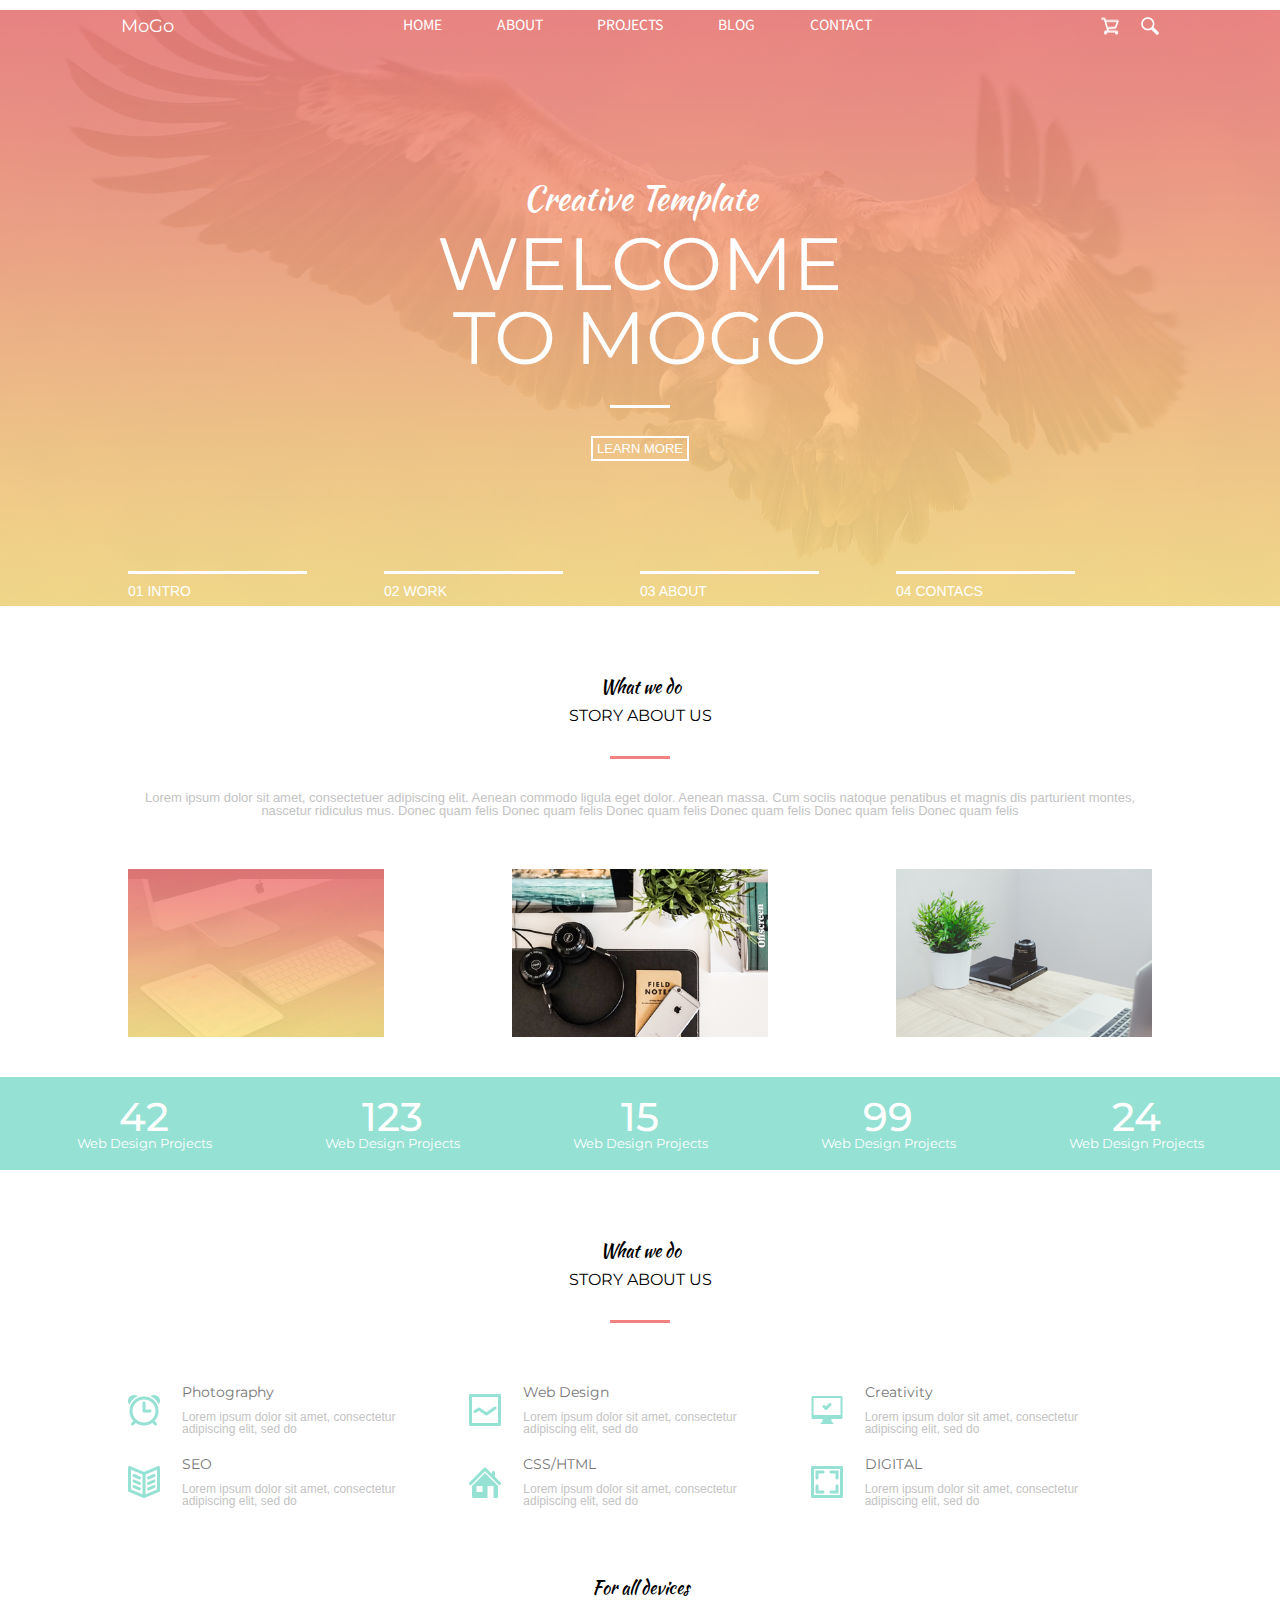
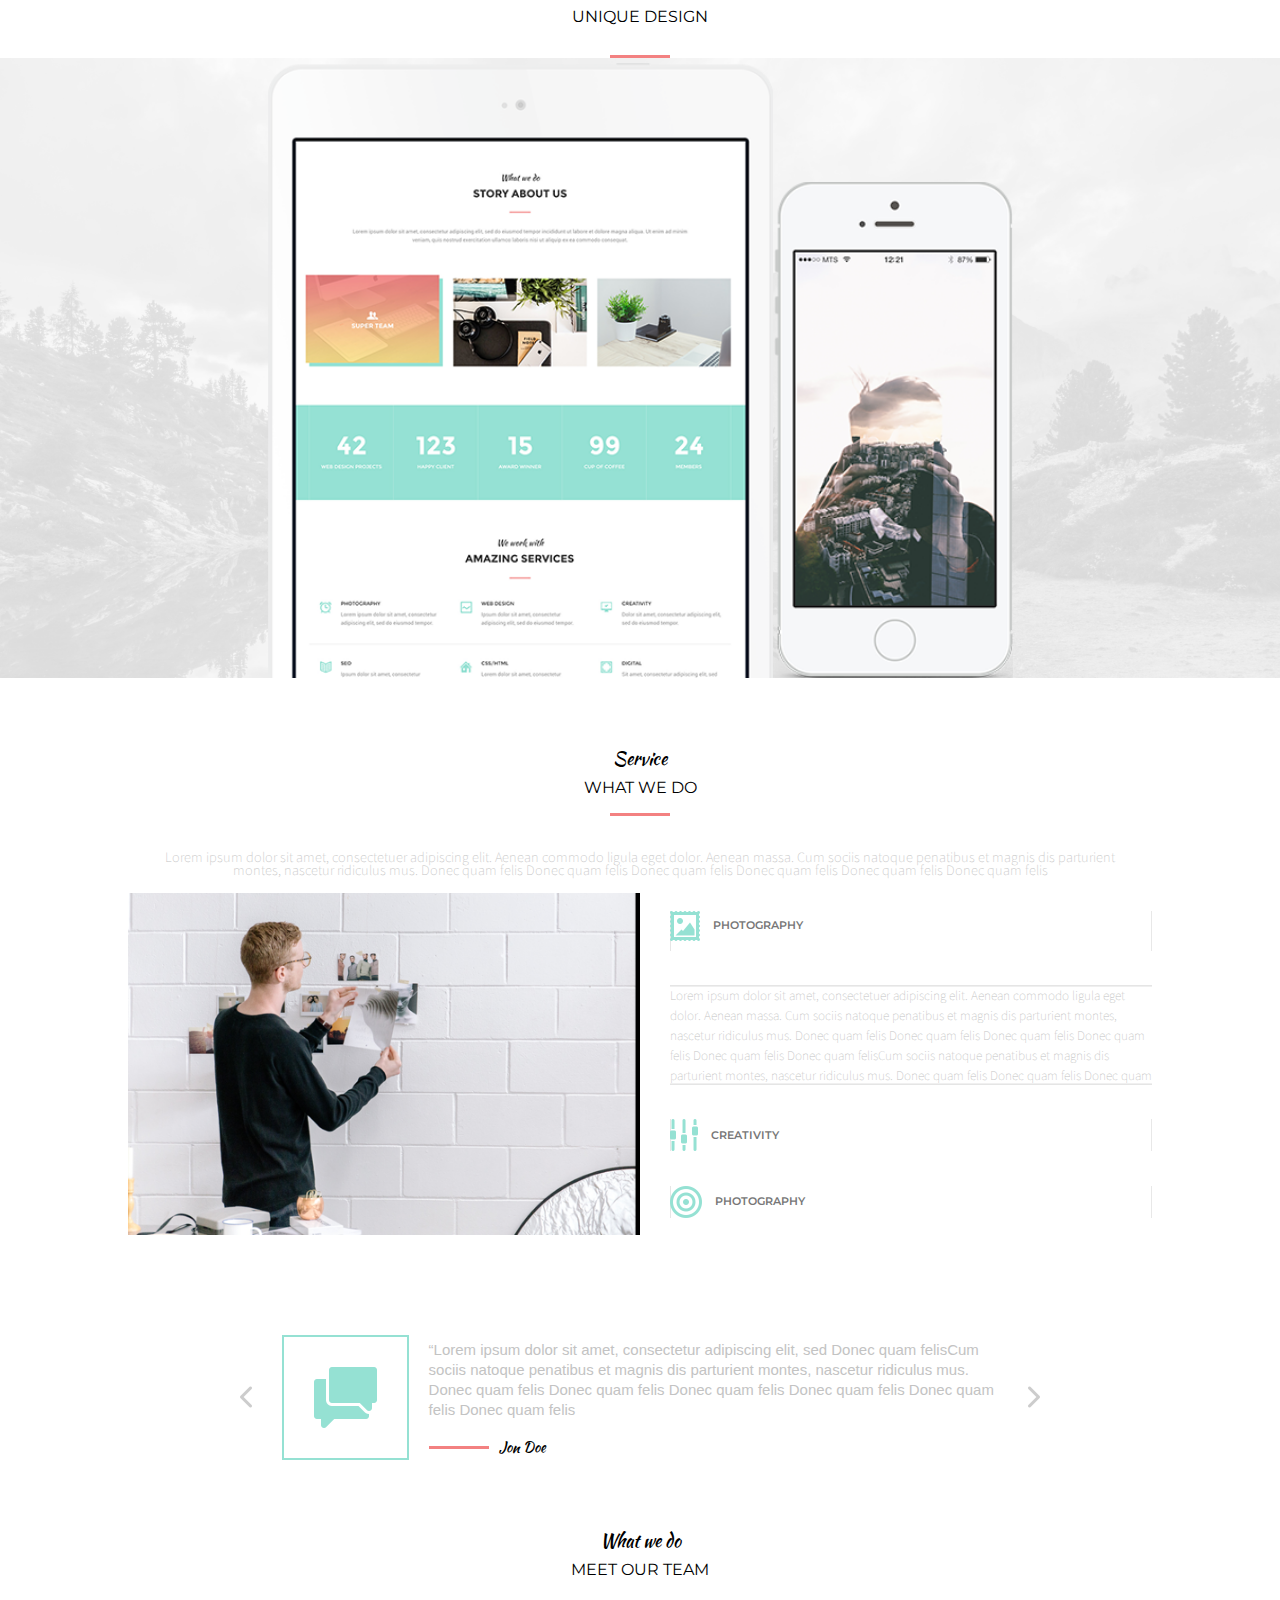
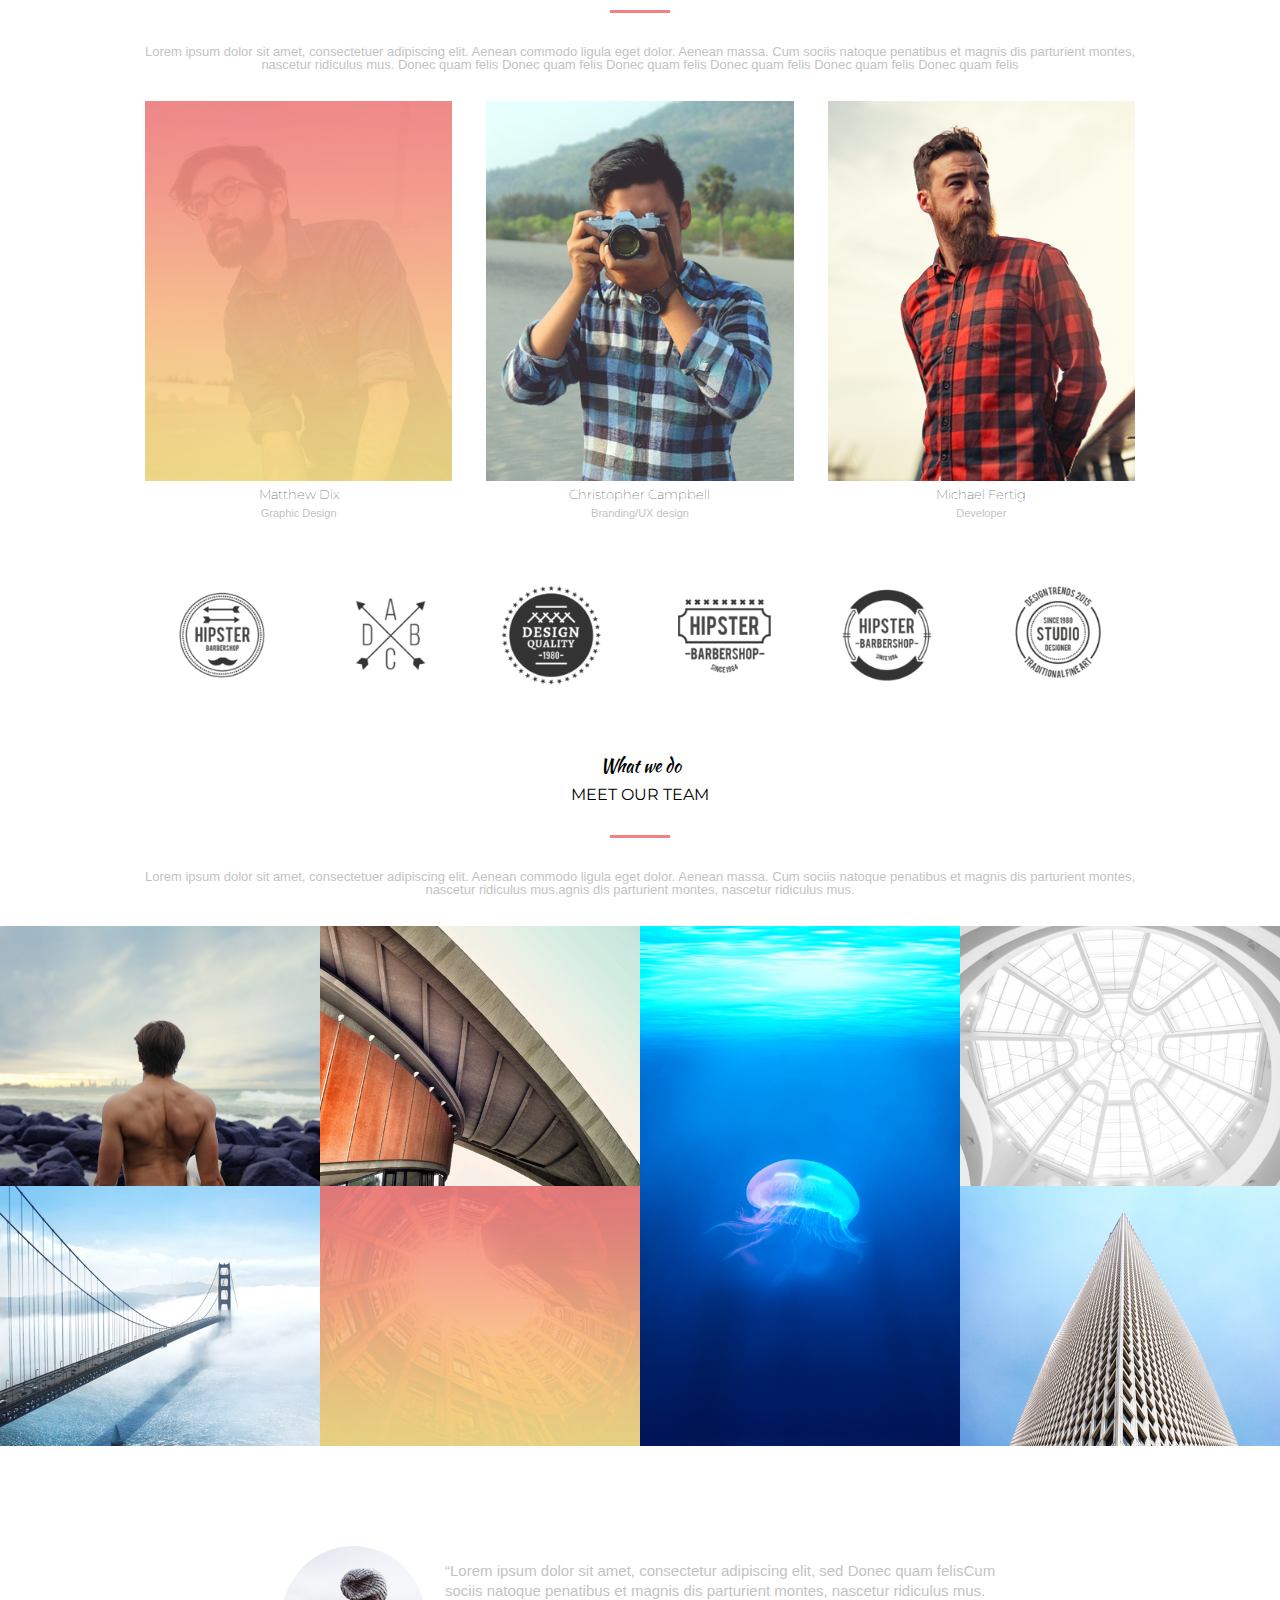
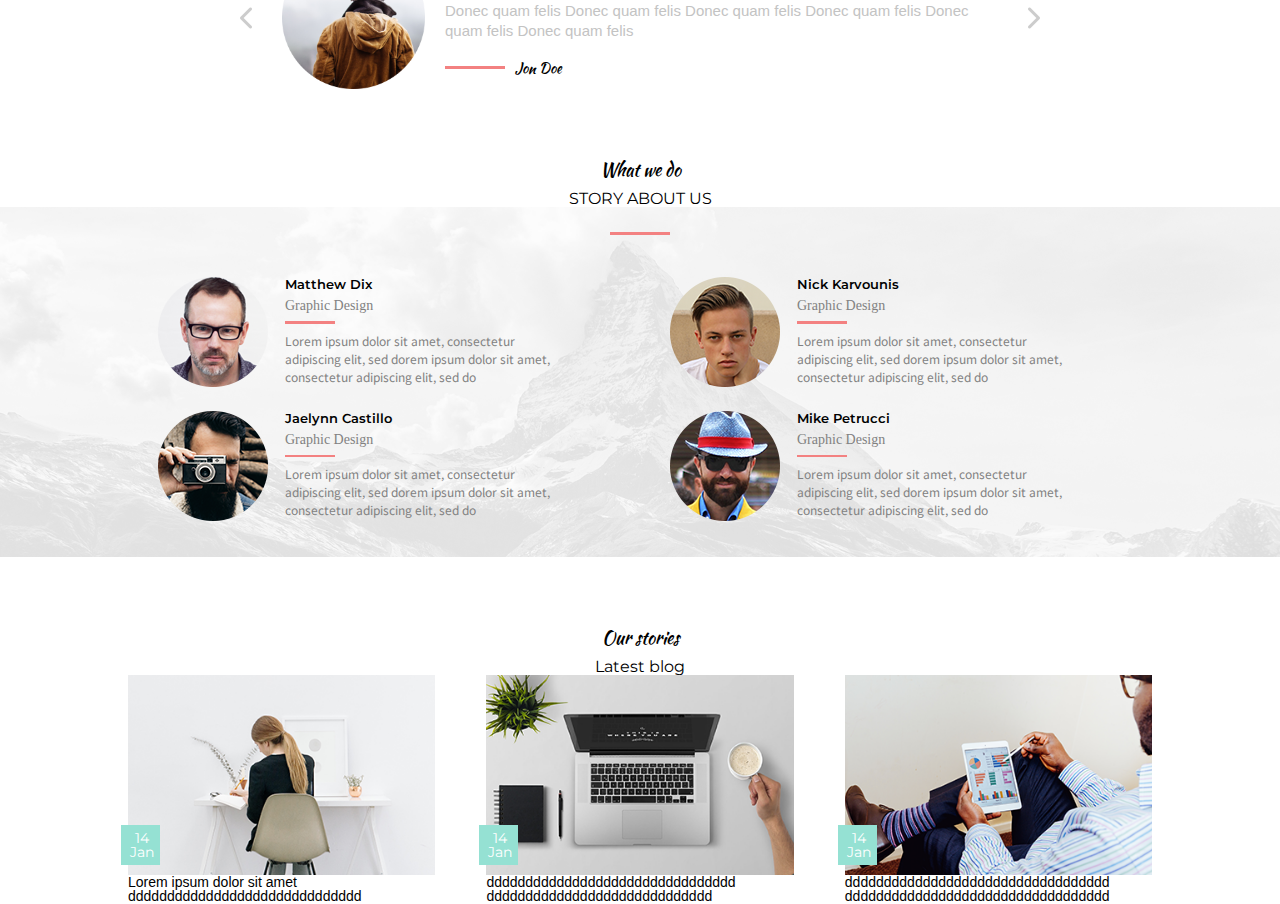
==== index.html @ 23d007ed "Rename one.html to index.html" ====
<!DOCTYPE html>
<html>
<head>
	<meta charset="utf-8">
	<meta name="viewport"content="width=device-width">
	<link rel="stylesheet" type="text/css" href="css/one.css">
	<link href="https://fonts.googleapis.com/css2?family=Noto+Sans+JP:wght@300&display=swap" rel="stylesheet">
	<link href="https://fonts.googleapis.com/css2?family=Lexend+Zetta&display=swap" rel="stylesheet">
	<link href="https://fonts.googleapis.com/css2?family=Montserrat:wght@500&display=swap" rel="stylesheet">
	<link href="https://fonts.googleapis.com/css2?family=Kaushan+Script&display=swap" rel="stylesheet">

	<title></title>
</head>
<body>
<div class="contaner">
<header>
<nav>
	<h2>MoGo</h2>
	<ul>
			<li><a href="#">HOME</a></li>
			<li><a href="#">ABOUT</a></li>
			<li><a href="#">PROJECTS</a></li>
			<li><a href="#">BLOG</a></li>
			<li><a href="">CONTACT</a></li>
		</ul>
<div class="img">
		<img src="../img/shop.png">
		<img src="../img/GLASS.png"></div>
		<div class="burger">
			<span></span>
			<span></span>
			<span></span>
		</div>
		</nav>
	<div class="header1">
		<p class="p1">Creative Template</p>

		<p class="p2"><span>WELCOME</span>  <span class="bb1"> TO MOGO</span></p>

		<div class="aaa"><img src="../img/1.png"></div>	
		<div class="lear"><p>LEARN MORE</p></div>
		
		<div class="sass">
			<div><img src="../img/polosca1png.png"><p>01 INTRO</p></div>
			<div><img src="../img/polosca1png.png"><p>02 WORK</p></div>
			<div><img src="../img/polosca1png.png"><p>03 ABOUT</p></div>
			<div><img src="../img/polosca1png.png"><p>04 CONTACS</p></div>
		</div>

	</div>

</header>
<div class="main">

<p class="What">What we do</p>
<p class="Story">STORY ABOUT US</p>
<div class="Lorem"><img src="../img/5.png" alt=""><p>Lorem ipsum dolor sit amet, consectetuer adipiscing elit. Aenean commodo ligula eget dolor. Aenean massa. Cum sociis natoque penatibus et magnis dis parturient montes, nascetur ridiculus mus. Donec quam felis Donec quam felis  Donec quam felis  Donec quam felis  Donec quam felis  Donec quam felis  </p> </div>

<div class="img">
			<img src="../img/44.png" alt="">
			<img src="../img/39.png" alt="">
			<img src="../img/41.png" alt="">
		</div>		
<div class="berez">
	<div>
		<p class="cef">42</p>
		<p>Web Design Projects</p>
	</div>
	<div>
		<p class="cef">123</p>
		<p>Web Design Projects</p>
	</div>
	<div>
		<p class="cef">15</p>
		<p>Web Design Projects</p>
	</div>
	<div>
		<p class="cef">99</p>
		<p>Web Design Projects</p>
	</div>
	<div>
		<p class="cef">24</p>
		<p>Web Design Projects</p>
	</div>
</div>

<p class="What What2">What we do</p>
<p class="Story Story2">STORY ABOUT US</p>
<div class="laraptxe "><img src="../img/5.png" alt="">
<div class="lara xaxa">
	<div><img src="../img/ALARM.png" alt=""><div><p class="a">Photography</p> <p>Lorem ipsum dolor sit amet, consectetur adipiscing elit, sed do</p></div></div>
	<div><img src="../img/ALARM1.png" alt=""><div><p class="a">Web Design</p> <p>Lorem ipsum dolor sit amet, consectetur adipiscing elit, sed do</p></div></div>
	<div><img src="../img/ALARM2.png" alt=""><div><p class="a">Creativity</p> <p>Lorem ipsum dolor sit amet, consectetur adipiscing elit, sed do</p></div></div>
</div>
<div class="lara">
	<div><img src="../img/ALARM3.png" alt=""><div><p class="a">SEO</p> <p>Lorem ipsum dolor sit amet, consectetur adipiscing elit, sed do</p></div></div>
	<div><img src="../img/ALARM4.png" alt=""><div><p class="a">CSS/HTML</p> <p>Lorem ipsum dolor sit amet, consectetur adipiscing elit, sed do</p></div></div>
	<div><img src="../img/ALARM5.png" alt=""><div><p class="a">DIGITAL</p> <p>Lorem ipsum dolor sit amet, consectetur adipiscing elit, sed do</p></div></div>
</div>
</div>

<p class="What What2">For all devices</p>
<p class="Story Story2">UNIQUE DESIGN</p>
	
	<div class="larapu"><img src="../img/5.png" alt="">
		<div><img src="../img/display bg 768x1024.png" class="b" alt=""><img src="../img/White.png" class="a" alt=""></div>
	</div>

<p class="What What3">Service</p>
<p class="Story Story3">WHAT WE DO</p>
	
  <div class="mara"><img src="../img/5.png"alt="" class="f1">
  	<p class="fish">Lorem ipsum dolor sit amet, consectetuer adipiscing elit. Aenean commodo ligula eget dolor. Aenean massa. Cum sociis natoque penatibus et magnis dis parturient montes, nascetur ridiculus mus. Donec quam felis Donec quam felis  Donec quam felis  Donec quam felis  Donec quam felis  Donec quam felis </p>

  	 <div class="fit"><img src="../img/10.png" alt="" class="foto">
	  	<div class="tri">
	  	  	<div class="tri1"><img src="../img/PICTURE.png" alt=""><p>PHOTOGRAPHY</p></div>
	  	 <div class="tri2"><p class="over">Lorem ipsum dolor sit amet, consectetuer adipiscing elit. Aenean commodo ligula eget dolor. Aenean massa. Cum sociis natoque penatibus et magnis dis parturient montes, nascetur ridiculus mus. Donec quam felis Donec quam felis  Donec quam felis  Donec quam felis  Donec quam felis  Donec quam felisCum sociis natoque penatibus et magnis dis parturient montes, nascetur ridiculus mus. Donec quam felis Donec quam felis  Donec quam felis  Donec quam felis  Donec quam felis  Donec quam felis ridiculus mus. Donec quam felis Donec quam felis  Donec quam felis  Donec quam felis  Donec quam felis  Donec quam felisCum sociis natoque penatibus et magnis dis parturient montes, nascetur ridiculus mus. Donec quam felis Donec quam felis  Donec quam felis  Donec quam felis  Donec quam felis  Donec quam felis ridiculus mus. Donec quam felis Donec quam felis  Donec quam felis  Donec quam felis  Donec quam felis  Donec quam felisCum sociis natoque penatibus et magnis dis parturient montes, nascetur ridiculus mus. Donec quam felis Donec quam felis  Donec quam felis  Donec quam felis  Donec quam felis  Donec quam felis</p></div> 
	  	    <div class="tri3"><img src="../img/EQUALIZER.png" alt=""><p>CREATIVITY</p></div>
	  	    <div class="tri4"><img src="../img/BULLSEYE.png" alt=""><p>PHOTOGRAPHY</p></div>
	  	</div>
  	</div>

  </div>

   
   <div class="d"><img src="../img/ARROW.png" class="in in2" alt="">
 <div class="mag">
 <img src="../img/SPEECH.png" class="SPEECH" alt="">
    <div class="d2"><p class="rec">“Lorem ipsum dolor sit amet, consectetur adipiscing elit, sed Donec quam felisCum sociis natoque penatibus et magnis dis parturient montes, nascetur ridiculus mus. Donec quam felis Donec quam felis  Donec quam felis  Donec quam felis  Donec quam felis  Donec quam felis</p>
    	<div><img src="../img/5.png"> <p>Jon Doe</p></div>
    </div>
</div>
   <img src="../img/ARROW.png" class="in2" alt="">
  </div>


<p class="What">What we do</p>
<p class="Story">MEET OUR TEAM</p>
<div class="Lorem"><img src="../img/5.png" alt=""><p>Lorem ipsum dolor sit amet, consectetuer adipiscing elit. Aenean commodo ligula eget dolor. Aenean massa. Cum sociis natoque penatibus et magnis dis parturient montes, nascetur ridiculus mus. Donec quam felis Donec quam felis  Donec quam felis  Donec quam felis  Donec quam felis  Donec quam felis  </p> </div>

  <div class="seksi">
  	<div><img src="../img/16.png" alt=""><p class="name">Matthew Dix</p><p class="profile">Graphic Design</p></div>
  	
  	<div><img src="../img/19.png" alt=""><p class="name">Christopher Campbell</p><p class="profile">Branding/UX design</p></div>
  	<div><img src="../img/18.png" alt=""><p class="name">Michael Fertig</p><p class="profile">Developer</p></div>
  </div>
  <div class="hippi">
  <img src="../img/25.png" alt=""></div>

  <p class="What">What we do</p>
<p class="Story">MEET OUR TEAM</p>
<div class="Lorem"><img src="../img/5.png" alt=""><p>Lorem ipsum dolor sit amet, consectetuer adipiscing elit. Aenean commodo ligula eget dolor. Aenean massa. Cum sociis natoque penatibus et magnis dis parturient montes, nascetur ridiculus mus.agnis dis parturient montes, nascetur ridiculus mus. </p> </div>

	<div class="ima">
		<div class="vexa">
			<div><img src="../img/L1.png" alt=""><img src="../img/L2.png" alt=""></div>
			<div><img src="../img/L3.png" alt=""><img src="../img/L4.png" alt=""></div>
		</div>
		<div class="meha">
			<div><img src="../img/L5.png" alt=""></div>
			<div class="nina"><img src="../img/L6.png" alt=""><img src="../img/L7.png" alt=""></div>
		</div>
	</div>
	
 <div class="d"><img src="../img/ARROW.png" class="in in2" alt="">
 <div class="mag">
 <img src="../img/Layer 36.png" class="l3" alt="">
    <div class="d2"><p class="rec">“Lorem ipsum dolor sit amet, consectetur adipiscing elit, sed Donec quam felisCum sociis natoque penatibus et magnis dis parturient montes, nascetur ridiculus mus. Donec quam felis Donec quam felis  Donec quam felis  Donec quam felis  Donec quam felis  Donec quam felis</p>
    	<div><img src="../img/5.png"> <p>Jon Doe</p></div>
    </div>
</div>
   <img src="../img/ARROW.png" class="in2" alt="">
  </div>

<p class="What">What we do</p>
<p class="Story">STORY ABOUT US</p>
  <div class="mi">
<img src="../img/5.png" alt="">
  <div class="andy">

  	<div class="ones">
  		<div class="tu">
  			<img src="../img/Layer 47.png" class="haj" alt="">
  			  <div>
  			  	<p class="name">Matthew Dix</p>
  			  	<p class="dol">Graphic Design</p>
  			  	<img src="../img/5.png" alt="">
  			  	<p class="text">Lorem ipsum dolor sit amet, consectetur adipiscing elit, sed dorem ipsum dolor sit amet, consectetur adipiscing elit, sed do</p>
  			  </div>
  	    </div>
  		<div class="tu">
  			<img src="../img/Layer 50.png" class="haj" alt="">
  			  <div>
  			 	<p class="name">Jaelynn Castillo </p>
  			  	<p class="dol">Graphic Design</p>
  			  	<img src="../img/5.png" alt="">
  			  	<p class="text">Lorem ipsum dolor sit amet, consectetur adipiscing elit, sed dorem ipsum dolor sit amet, consectetur adipiscing elit, sed do</p>
  			  </div>
  		</div>
  	</div>

  	<div>
  		<div class="tu">
  			<img src="../img/Layer 49.png" class="haj" alt="">
  			  <div>
  			  <p class="name">Nick Karvounis</p>
  			  	<p class="dol">Graphic Design</p>
  			  	<img src="../img/5.png" alt="">
  			  	<p class="text">Lorem ipsum dolor sit amet, consectetur adipiscing elit, sed dorem ipsum dolor sit amet, consectetur adipiscing elit, sed do</p>
  			  </div>
  	    </div>
  		<div class="tu">
  			<img src="../img/Layer 51.png"  class="haj" alt="">
  			  <div>
  			 <p class="name">Mike Petrucci</p>
  			  	<p class="dol">Graphic Design</p>
  			  	<img src="../img/5.png" alt="">
  			  	<p class="text">Lorem ipsum dolor sit amet, consectetur adipiscing elit, sed dorem ipsum dolor sit amet, consectetur adipiscing elit, sed do</p>
  			  </div>
  		</div>
  	</div>


</div>
</div>

  <p class="What">Our stories</p>
<p class="Story">Latest blog</p>
	
	<div class="scrip">
		<div class="xxxt xxxt1">
			<div class="mini mini1">
				<p>14<br>Jan</p>
			</div>
			<p>Lorem ipsum dolor sit amet</p>
			<p>dddddddddddddddddddddddddddddd</p>
			<div></div>
		</div>
		<div class="xxxt xxxt2">
           <div class="mini mini2">
				<p>14<br>Jan</p>
			</div>
			<p>dddddddddddddddddddddddddddddddd</p>
			<p>ddddddddddddddddddddddddddddd</p>
			<div></div>
		</div>
		<div class="xxxt xxxt3">
		   <div class="mini mini3">
				<p>14<br>Jan</p>
			</div>
			<p>dddddddddddddddddddddddddddddddddd</p>
			<p>dddddddddddddddddddddddddddddddddd</p>
			<div></div>
		</div>
	</div>

</div>
</body>
</html>
---- css/one.css ----
@charset "UTF-8";
/*Обнуление*/
* {
  padding: 0;
  margin: 0;
  border: 0;
}

*, *:before, *:after {
  box-sizing: border-box;
}

:focus, :active {
  outline: none;
}

a:focus, a:active {
  outline: none;
}

nav, footer, header, aside {
  display: block;
}

html, body {
  font-family: "Helvetica";
  height: 100%;
  width: 100%;
  font-size: 100%;
  line-height: 1;
  font-size: 14px;
  -ms-text-size-adjust: 100%;
  -moz-text-size-adjust: 100%;
  -webkit-text-size-adjust: 100%;
}

input, button, textarea {
  font-family: inherit;
}

input::-ms-clear {
  display: none;
}

button {
  cursor: pointer;
}

button::-moz-focus-inner {
  padding: 0;
  border: 0;
}

a, a:visited {
  text-decoration: none;
}

a:hover {
  text-decoration: none;
}

ul li {
  list-style: none;
}

img {
  vertical-align: top;
}

h1, h2, h3, h4, h5, h6 {
  font-size: inherit;
  font-weight: 400;
}

/*--------------------*/
body .contaner .main .mara div .tri div .over, body .contaner .main .mara .fish, body .contaner header nav ul li {
  font-family: "Noto Sans JP", sans-serif;
}

body .contaner .main .d .mag .d2 div p {
  font-family: "Kaushan Script", cursive;
}

body .contaner .main .scrip .xxxt .mini p, body .contaner .main .mi .andy div .tu div .name, body .contaner .main .seksi div .name, body .contaner .main .mara div .tri div p, body .contaner .main .laraptxe .lara div div .a {
  font-family: "Montserrat", sans-serif;
}

body .contaner {
  margin: 0 auto;
  max-width: 1400px;
  padding-top: 10px;
}
body .contaner header {
  width: 100%;
  background-image: url(../img/15.png);
  background-size: cover;
  background-repeat: no-repeat;
  background-position: center;
}
body .contaner header nav {
  display: flex;
  justify-content: space-around;
  padding: 7px;
}
body .contaner header nav h2 {
  font-size: 18px;
  color: #fff;
  font-weight: 400;
  font-family: "Montserrat", sans-serif;
  align-items: center;
}
body .contaner header nav ul {
  z-index: 3;
  display: flex;
  justify-content: space-between;
  width: 37.037037037%;
}
body .contaner header nav ul li {
  color: #fff;
  transition: 0.2s all;
}
body .contaner header nav ul li a {
  text-decoration: none;
  color: #fff;
}
body .contaner header nav ul li a:hover {
  border-bottom: 2px solid #F5C387;
  color: #F5C387;
}
body .contaner header nav ul li + li {
  margin-left: 8px;
}
body .contaner header nav .img {
  display: flex;
}
body .contaner header nav .img img {
  transition: 0.5s all;
}
body .contaner header nav .img img:hover {
  transform: scale(1.2);
}
body .contaner header nav .img img + img {
  margin-left: 22px;
}
body .contaner header nav .burger {
  z-index: 3;
  height: 40px;
  width: 40px;
  display: none;
  flex-direction: column;
  justify-content: space-between;
}
body .contaner header nav .burger span {
  width: 100%;
  height: 4px;
  background-color: #fff;
  border-radius: 5px;
}
body .contaner header .header1 {
  width: 100%;
  display: flex;
  flex-direction: column;
  align-items: center;
  justify-content: center;
  padding-top: 140px;
}
body .contaner header .header1 .p1 {
  font-size: 33px;
  font-weight: 200;
  font-family: "Kaushan Script", cursive;
  color: #fff;
}
body .contaner header .header1 .p2 {
  padding-top: 12px;
  display: flex;
  align-items: center;
  justify-content: center;
  flex-direction: column;
  font-size: 74px;
  font-family: "Montserrat", sans-serif;
  color: #fff;
}
body .contaner header .header1 .aaa {
  padding: 30px 0 17px 0;
}
body .contaner header .header1 .lear {
  border: 2px solid #fff;
  padding: 4px;
  cursor: pointer;
  transition: 0.5s all;
}
body .contaner header .header1 .lear p {
  color: #fff;
  font-size: 13px;
}
body .contaner header .header1 .lear:hover {
  transform: scale(1.1);
}
body .contaner header .header1 .sass {
  margin-top: 110px;
  display: flex;
  width: 80%;
  justify-content: space-between;
  padding-bottom: 8px;
}
body .contaner header .header1 .sass div {
  display: flex;
  flex-direction: column;
}
body .contaner header .header1 .sass div img {
  width: 70%;
  height: 3px;
  align-items: center;
}
body .contaner header .header1 .sass div p {
  color: #fff;
  padding-top: 10px;
}
body .contaner .main {
  width: 100%;
  display: flex;
  flex-direction: column;
  align-items: center;
}
body .contaner .main .What {
  padding-top: 72px;
  font-family: "Kaushan Script", cursive;
  font-size: 18px;
}
body .contaner .main .Story {
  padding-top: 12px;
  font-family: "Montserrat", sans-serif;
  font-size: 16px;
}
body .contaner .main .Lorem {
  padding-top: 32px;
  width: 80%;
  display: flex;
  flex-direction: column;
  align-items: center;
  text-align: center;
}
body .contaner .main .Lorem p {
  padding-top: 32px;
  font-size: 13px;
  color: #C3C3C3;
}
body .contaner .main .img {
  padding-top: 52px;
  width: 80%;
  display: flex;
  justify-content: space-between;
}
body .contaner .main .img img {
  width: 25%;
  transition: 0.5s all;
}
body .contaner .main .img img:hover {
  box-shadow: 6px 6px 0 #95E1D3;
}
body .contaner .main .berez {
  margin-top: 40px;
  padding: 20px;
  width: 100%;
  background-color: #95E1D3;
  display: flex;
  justify-content: space-around;
}
body .contaner .main .berez div {
  display: flex;
  flex-direction: column;
  align-items: center;
}
body .contaner .main .berez div p {
  font-family: "Montserrat", sans-serif;
  color: #fff;
  font-size: 13px;
}
body .contaner .main .berez div .cef {
  font-family: "Montserrat", sans-serif;
  color: #fff;
  font-size: 40px;
  font-weight: 500;
}
body .contaner .main .laraptxe {
  align-self: center;
  padding-top: 32px;
  width: 80%;
  display: flex;
  flex-direction: column;
  align-items: center;
}
body .contaner .main .laraptxe .xaxa {
  margin-bottom: 22px;
  padding-top: 62px;
}
body .contaner .main .laraptxe .lara {
  display: flex;
  width: 100%;
  justify-content: space-between;
}
body .contaner .main .laraptxe .lara div {
  display: flex;
  width: 70%;
}
body .contaner .main .laraptxe .lara div img {
  align-self: center;
}
body .contaner .main .laraptxe .lara div div {
  display: flex;
  flex-direction: column;
  padding-left: 22px;
}
body .contaner .main .laraptxe .lara div div p {
  padding-top: 12px;
  font-size: 12px;
  color: #C3C3C3;
}
body .contaner .main .laraptxe .lara div div .a {
  padding: 0;
  font-size: 14px;
  color: #777777;
}
body .contaner .main .larapu {
  width: 100%;
  margin-top: 30px;
  display: flex;
  flex-direction: column;
  align-items: center;
}
body .contaner .main .larapu div {
  width: 100%;
  background-image: url(../img/45.png);
  background-size: cover;
  background-repeat: no-repeat;
  background-position: center;
  display: flex;
  align-items: flex-end;
  justify-content: center;
}
body .contaner .main .larapu div .b {
  width: 39.5833333333%;
}
body .contaner .main .larapu div .a {
  width: 18.75%;
}
body .contaner .main .mara {
  width: 80%;
  display: flex;
  flex-direction: column;
  padding-top: 17px;
}
body .contaner .main .mara .f1 {
  align-self: center;
  padding-bottom: 17px;
}
body .contaner .main .mara .fish {
  text-align: center;
  color: #C3C3C3;
  font-size: 13px;
  padding: 17px 15px;
  font-weight: 100;
}
body .contaner .main .mara div {
  display: flex;
}
body .contaner .main .mara div .foto {
  width: 50%;
}
body .contaner .main .mara div .tri {
  display: flex;
  flex-direction: column;
  padding-left: 30px;
  justify-content: space-around;
}
body .contaner .main .mara div .tri .tri1 {
  padding-bottom: 10px;
}
body .contaner .main .mara div .tri div {
  display: flex;
  width: 100%;
  background-image: url(../img/9.png);
  background-size: cover;
  background-repeat: no-repeat;
  background-position: center;
}
body .contaner .main .mara div .tri div img {
  align-self: center;
}
body .contaner .main .mara div .tri div .over {
  font-weight: 100;
  margin: 0;
  overflow: auto;
  font-size: 12px;
  line-height: 20px;
  color: #C3C3C3;
  height: 100px;
}
body .contaner .main .mara div .tri div p {
  margin-left: 13px;
  align-self: center;
  font-weight: 600;
  padding: 0;
  font-size: 11px;
  color: #777777;
}
body .contaner .main .d {
  display: flex;
  padding-top: 100px;
  align-items: center;
  justify-content: center;
  width: 80%;
}
body .contaner .main .d .in {
  transform: rotate(180deg);
}
body .contaner .main .d .in2 {
  padding: 30px;
}
body .contaner .main .d img {
  align-self: center;
}
body .contaner .main .d .mag {
  display: flex;
  width: 70%;
  align-items: center;
}
body .contaner .main .d .mag .SPEECH {
  border: 2px solid #95E1D3;
  padding: 30px;
}
body .contaner .main .d .mag .d2 {
  margin: 0 auto;
  display: flex;
  flex-direction: column;
  width: 100%;
  padding-left: 20px;
}
body .contaner .main .d .mag .d2 .rec {
  line-height: 20px;
  width: 100%;
  font-size: 15px;
  color: #c3c3c3;
}
body .contaner .main .d .mag .d2 div {
  padding-top: 20px;
  display: flex;
  align-items: center;
}
body .contaner .main .d .mag .d2 div img {
  padding-right: 10px;
  align-self: center;
}
body .contaner .main .seksi {
  padding-top: 30px;
  display: flex;
  align-items: center;
  width: 80%;
  justify-content: space-around;
}
body .contaner .main .seksi div {
  width: 30%;
  display: flex;
  flex-direction: column;
  align-items: center;
}
body .contaner .main .seksi div:hover img {
  animation-play-state: running;
  background-color: red;
}
body .contaner .main .seksi div p {
  padding: 7px;
}
body .contaner .main .seksi div .name {
  font-weight: 100;
  font-size: 13px;
  padding-bottom: 0;
}
body .contaner .main .seksi div .profile {
  font-size: 11px;
  color: #C3C3C3;
}
body .contaner .main .seksi div img {
  width: 100%;
  transition: 0.5s all;
}
body .contaner .main .seksi div img:hover {
  box-shadow: 6px 6px 0 #95E1D3;
}
body .contaner .main .hippi {
  padding-top: 60px;
  display: flex;
  align-items: center;
  justify-content: center;
  width: 80%;
}
body .contaner .main .hippi img {
  width: 90%;
}
body .contaner .main .ima {
  padding-top: 30px;
  width: 100%;
  display: flex;
}
body .contaner .main .ima .vexa {
  width: 50%;
  display: flex;
  flex-direction: column;
}
body .contaner .main .ima .vexa div {
  display: flex;
  width: 100%;
}
body .contaner .main .ima .vexa div img {
  width: 50%;
}
body .contaner .main .ima .meha {
  width: 50%;
  display: flex;
}
body .contaner .main .ima .meha div {
  width: 50%;
}
body .contaner .main .ima .meha div img {
  width: 100%;
}
body .contaner .main .ima .meha .nina {
  display: flex;
  flex-direction: column;
}
body .contaner .main .d .mag .l3 {
  width: 20%;
}
body .contaner .main .mi {
  display: flex;
  justify-content: center;
  padding: 25px;
  display: flex;
  flex-direction: column;
  align-items: center;
  background-image: url(../img/Layer53.png);
  background-size: cover;
  background-repeat: no-repeat;
  background-position: center;
}
body .contaner .main .mi .andy {
  display: flex;
  width: 80%;
  display: flex;
  padding-top: 30px;
}
body .contaner .main .mi .andy .ones {
  margin-right: 40px;
}
body .contaner .main .mi .andy div {
  width: 60%;
}
body .contaner .main .mi .andy div .tu {
  display: flex;
  padding: 10px;
  width: 100%;
}
body .contaner .main .mi .andy div .tu .haj {
  align-self: center;
}
body .contaner .main .mi .andy div .tu div {
  display: flex;
  flex-direction: column;
  padding: 3px;
  margin-left: 14px;
}
body .contaner .main .mi .andy div .tu div .name {
  font-size: 13px;
  padding-bottom: 8px;
  font-weight: 600;
}
body .contaner .main .mi .andy div .tu div .dol {
  padding-bottom: 8px;
  color: #818181;
  font-size: 14px;
  font-weight: 100;
  font-family: light-italic;
}
body .contaner .main .mi .andy div .tu div .text {
  color: #818181;
  font-size: 12px;
  line-height: 18px;
  font-family: "Noto Sans JP", sans-serif;
}
body .contaner .main .mi .andy div .tu div img {
  padding-bottom: 8px;
  width: 50px;
}
body .contaner .main .scrip {
  display: flex;
  width: 80%;
  justify-content: space-between;
}
body .contaner .main .scrip .xxxt {
  width: 30%;
  display: flex;
  flex-direction: column;
}
body .contaner .main .scrip .xxxt .mini {
  display: flex;
  height: 200px;
  width: 100%;
  align-items: flex-end;
  background-image: url(../img/Lay1.png);
  background-size: cover;
  background-repeat: no-repeat;
  background-position: center;
  padding-bottom: 10px;
}
body .contaner .main .scrip .xxxt .mini p {
  background: #95E1D3;
  color: #fff;
  text-align: center;
  padding: 6px;
  border-left: solid 3px #95E1D3;
  margin-left: -7px;
}
body .contaner .main .scrip .xxxt .mini2 {
  background-image: url(../img/Lay2.png);
}
body .contaner .main .scrip .xxxt .mini3 {
  background-image: url(../img/Lay3.png);
}

@media (max-width: 800px) {
  body .contaner {
    width: 100%;
  }

  body .contaner header nav ul {
    display: none;
  }

  body .contaner header nav .burger {
    display: flex;
  }

  body .contaner header nav .img img {
    display: none;
  }

  body .contaner .main .img {
    padding-top: 52px;
    width: 80%;
    display: flex;
    align-items: center;
    flex-direction: column;
  }

  body .contaner .main .img img {
    width: 65%;
    margin-bottom: 15px;
  }

  body .contaner .main .laraptxe .lara {
    flex-direction: column;
    align-items: center;
  }

  body .contaner .main .laraptxe .lara div {
    margin-bottom: 15px;
  }

  body .contaner .main .mara .fit {
    flex-direction: column;
  }

  body .contaner .main .mara div .foto {
    width: 100%;
    align-self: center;
    padding-bottom: 10px;
  }

  body .contaner .main .mara div .tri div {
    padding-bottom: 10px;
  }

  body .contaner .main .mara .fish, body .contaner .main .Lorem p {
    line-height: 17px;
  }

  body .contaner .main .d {
    width: 100%;
  }

  body .contaner .main .d .in2 {
    padding: 5px;
  }

  body .contaner .main .d .margin {
    display: flex;
    width: 100%;
    flex-direction: column;
    align-items: center;
  }

  body .contaner .main .d .mag .SPEECH {
    margin: 0 auto;
  }

  body .contaner .main .d .mag .d2 {
    width: 100%;
  }

  body .contaner .main .d .mag .d2 .rec {
    line-height: 14px;
    overflow: auto;
    height: 100px;
    width: 100%;
    font-size: 14px;
    color: #c3c3c3;
    align-self: center;
  }

  body .contaner .main .d .mag .d2 div {
    align-self: center;
  }

  .main .berez div {
    padding: 6px;
  }

  body .contaner .main .seksi {
    flex-direction: column;
  }

  body .contaner .main .seksi div {
    width: 100%;
    padding-top: 10px;
  }

  body .contaner .main .seksi div img {
    width: 60%;
  }

  body .contaner .main .ima, body .contaner .main .mi .andy, body .contaner .main .mi .andy div .tu, body .contaner .main .mi .andy div .tu div {
    flex-direction: column;
    align-items: center;
  }

  body .contaner .main .ima .vexa, body .contaner .main .ima .meha {
    width: 80%;
  }

  body .contaner .main .d .mag .l3 {
    width: 30%;
    margin-left: 8px;
  }

  body .contaner .main .mi {
    padding: 0;
    padding-top: 10px;
  }

  body .contaner .main .mi .andy .ones {
    margin: 0;
  }

  body .contaner .main .mi .andy div {
    width: 80%;
  }
}
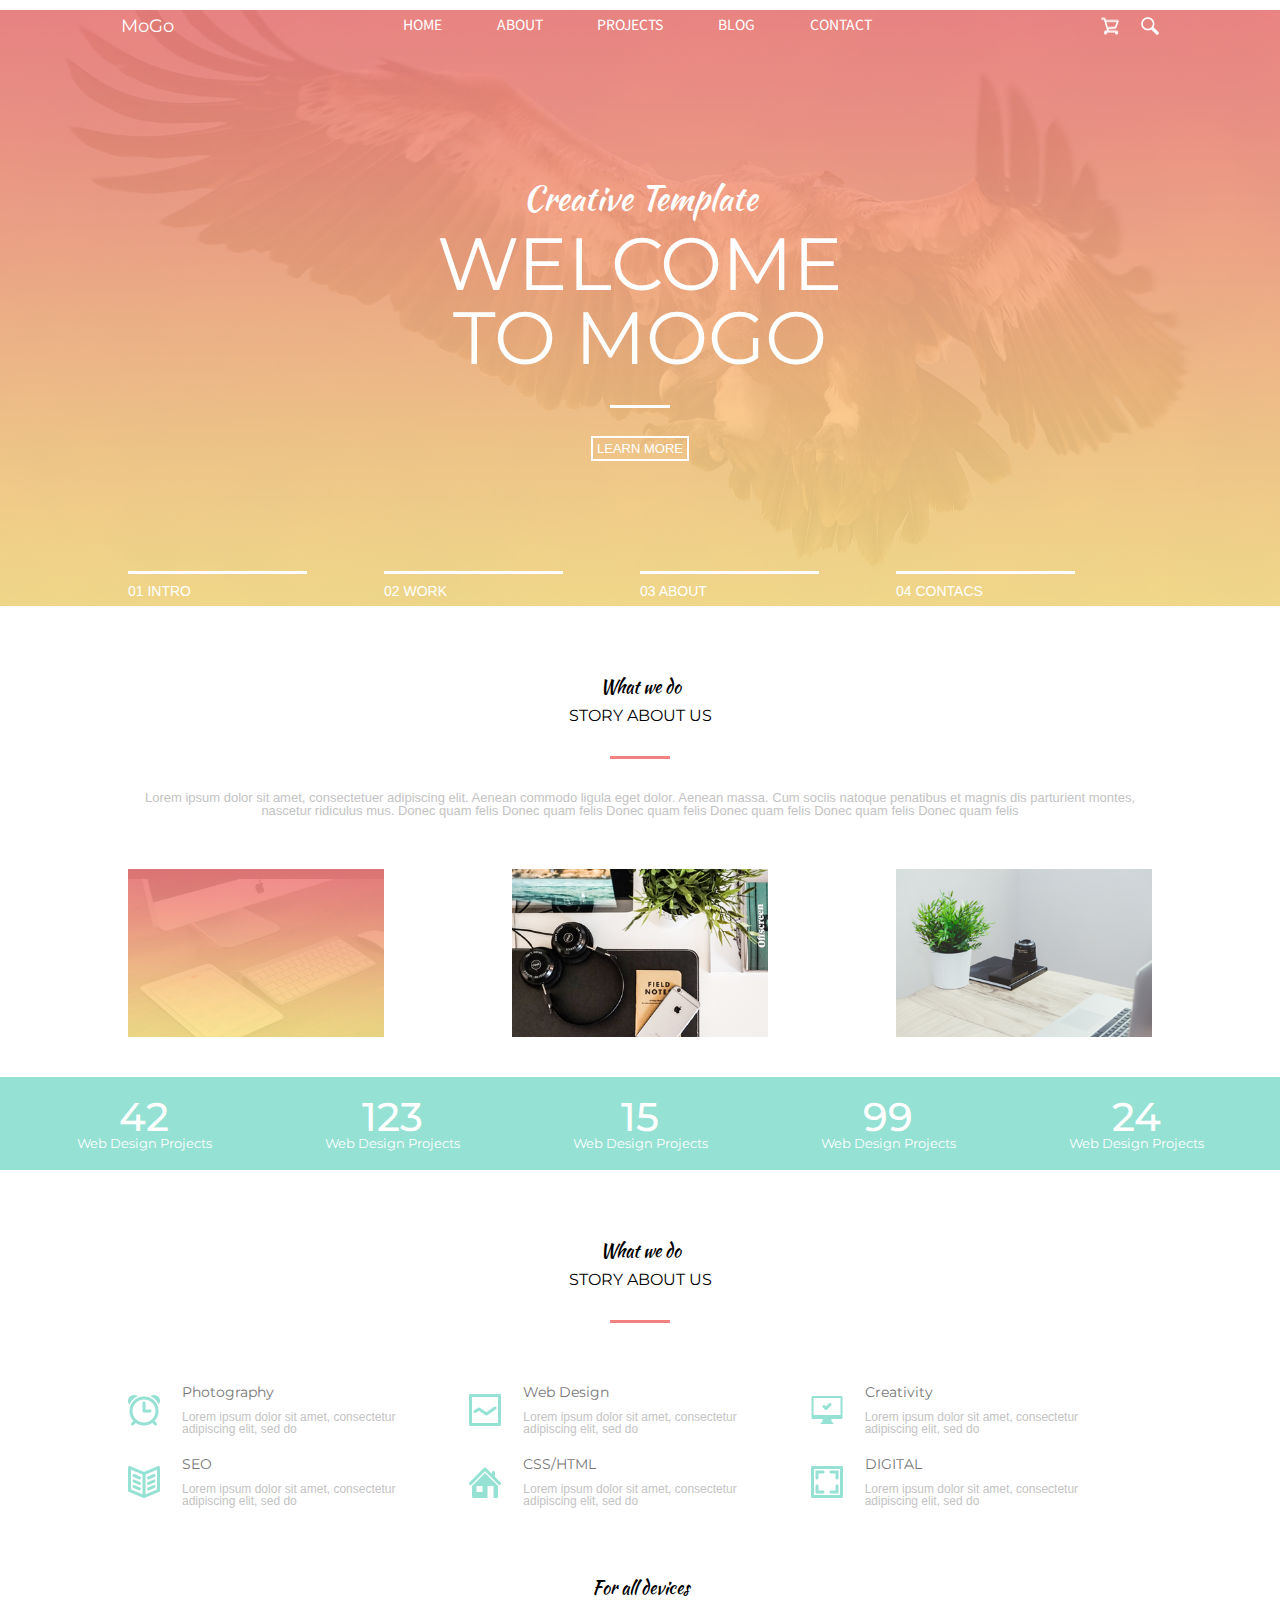
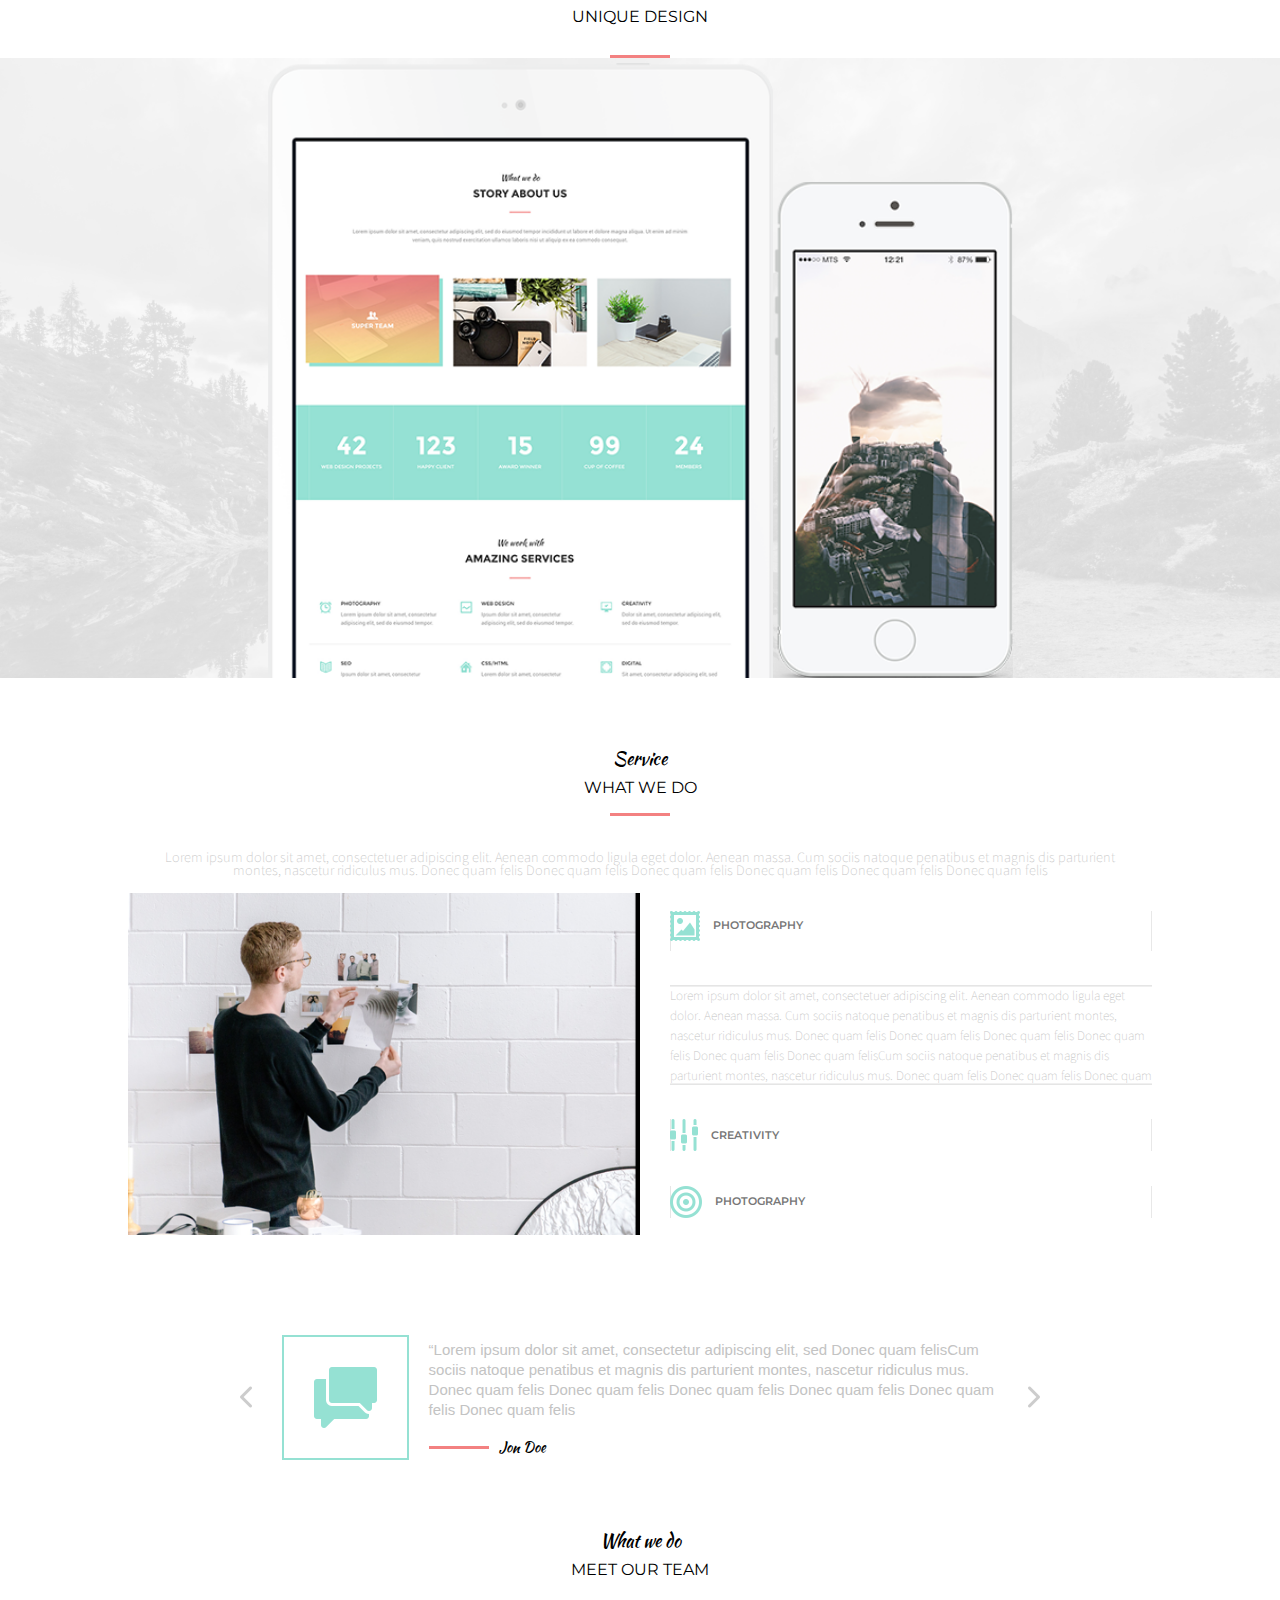
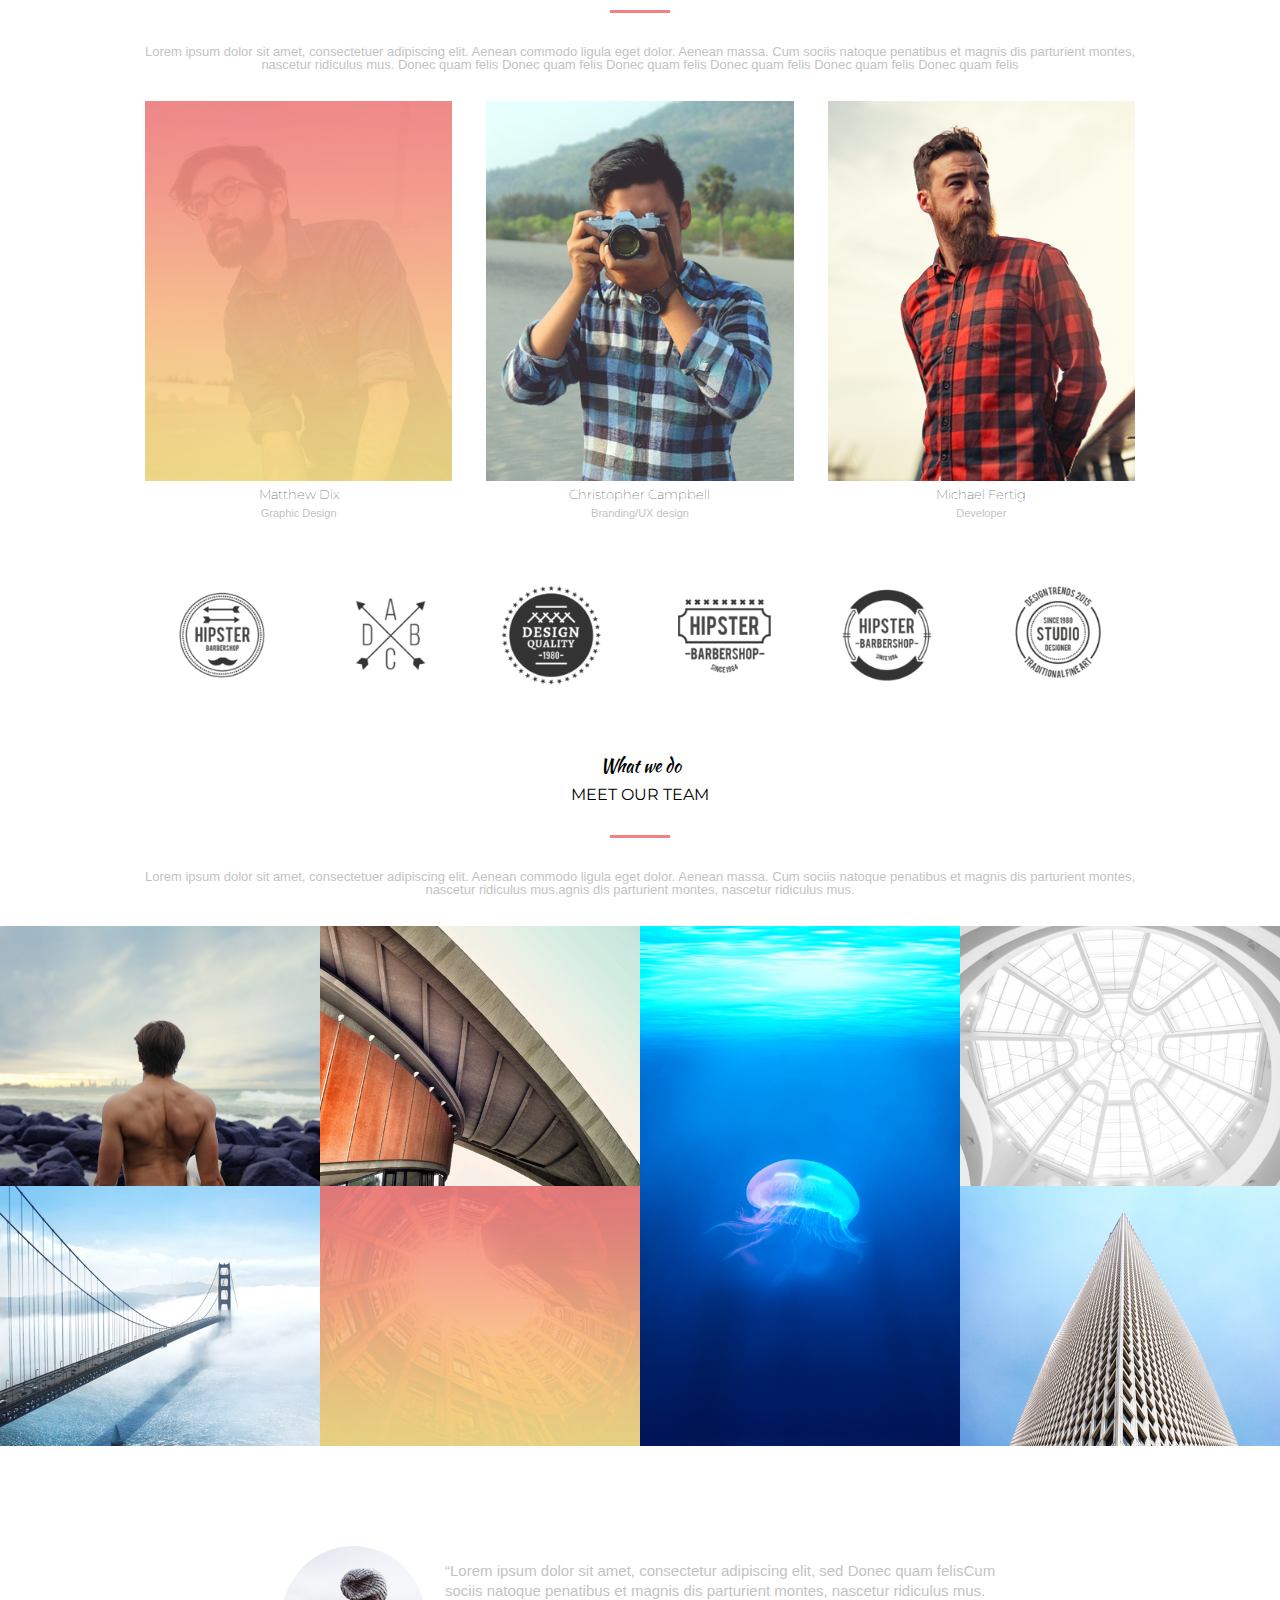
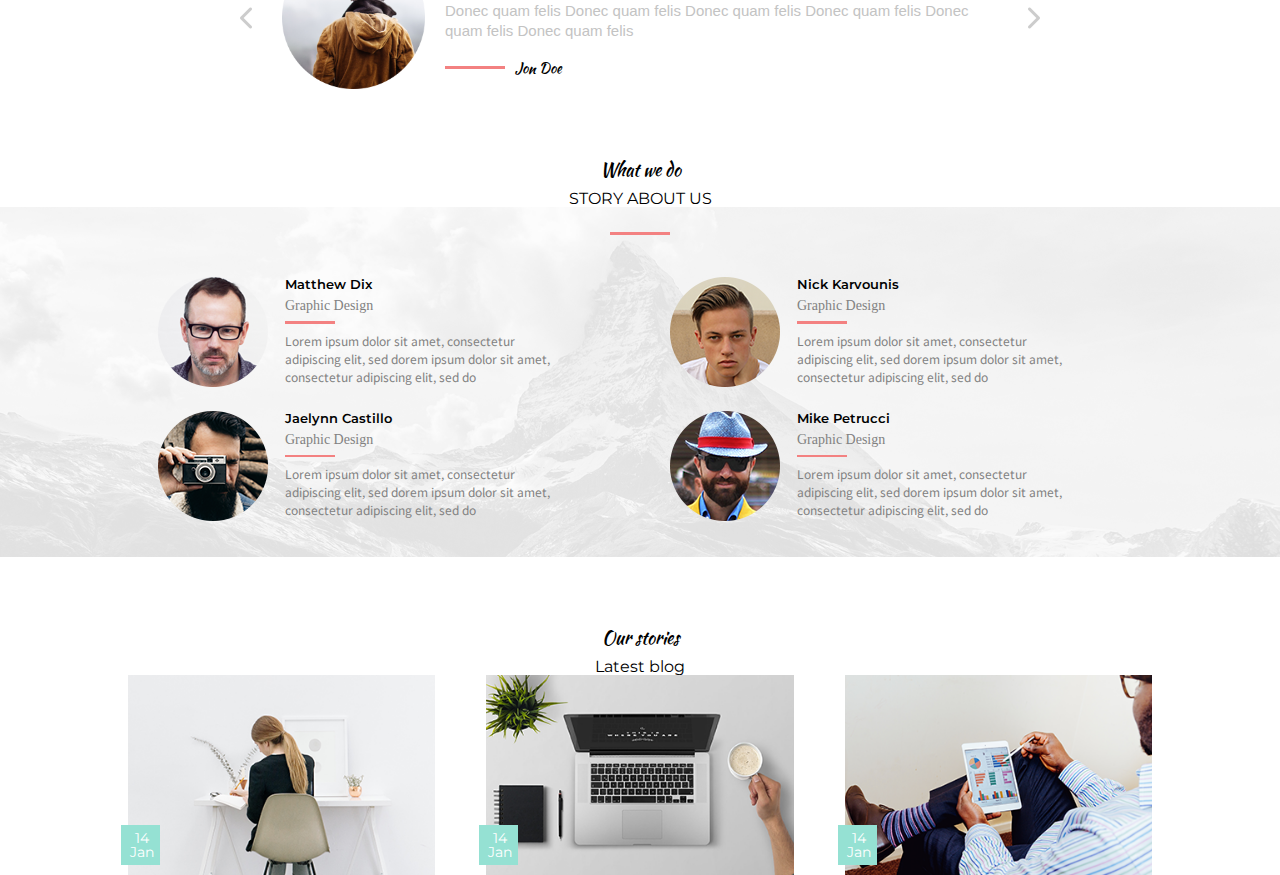
==== commit 2dbc338a: "Update index.html" ====
--- a/index.html
+++ b/index.html
@@ -233,24 +233,18 @@
 			<div class="mini mini1">
 				<p>14<br>Jan</p>
 			</div>
-			<p>Lorem ipsum dolor sit amet</p>
-			<p>dddddddddddddddddddddddddddddd</p>
 			<div></div>
 		</div>
 		<div class="xxxt xxxt2">
            <div class="mini mini2">
 				<p>14<br>Jan</p>
 			</div>
-			<p>dddddddddddddddddddddddddddddddd</p>
-			<p>ddddddddddddddddddddddddddddd</p>
 			<div></div>
 		</div>
 		<div class="xxxt xxxt3">
 		   <div class="mini mini3">
 				<p>14<br>Jan</p>
 			</div>
-			<p>dddddddddddddddddddddddddddddddddd</p>
-			<p>dddddddddddddddddddddddddddddddddd</p>
 			<div></div>
 		</div>
 	</div>
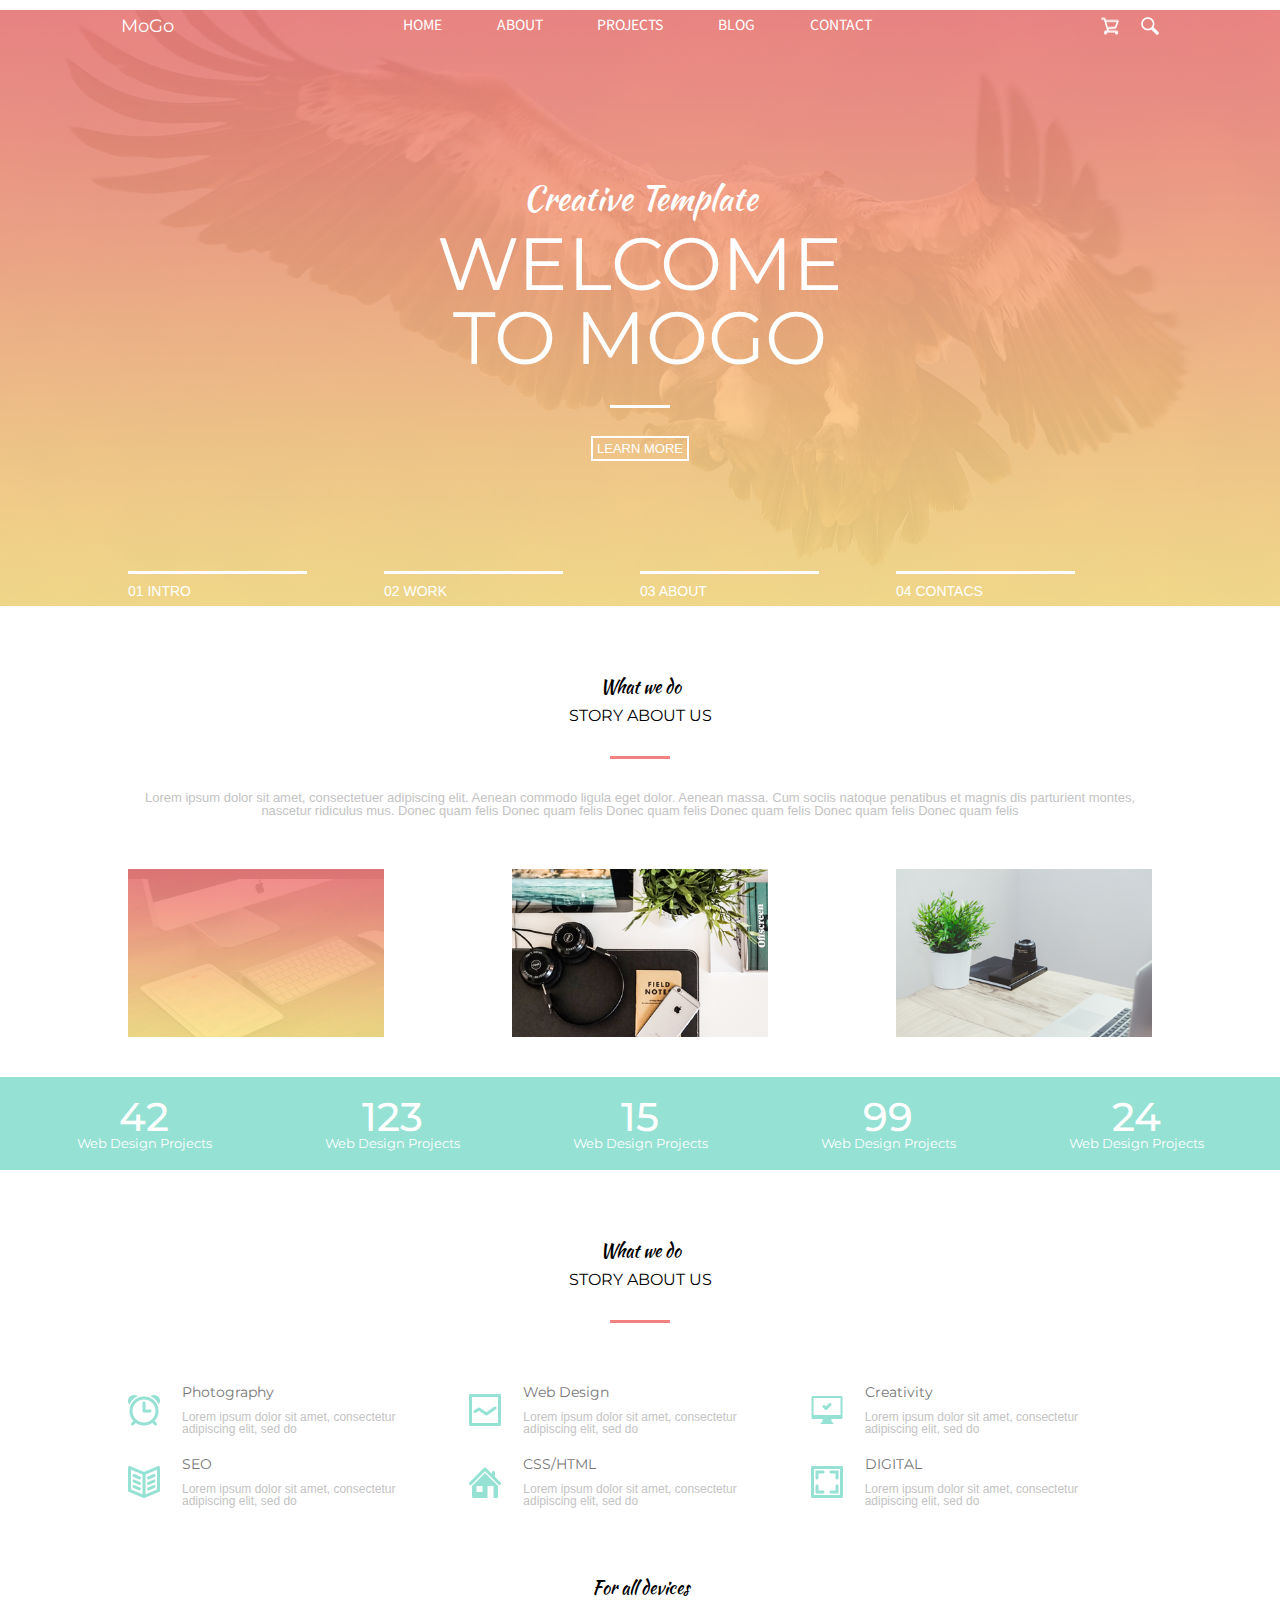
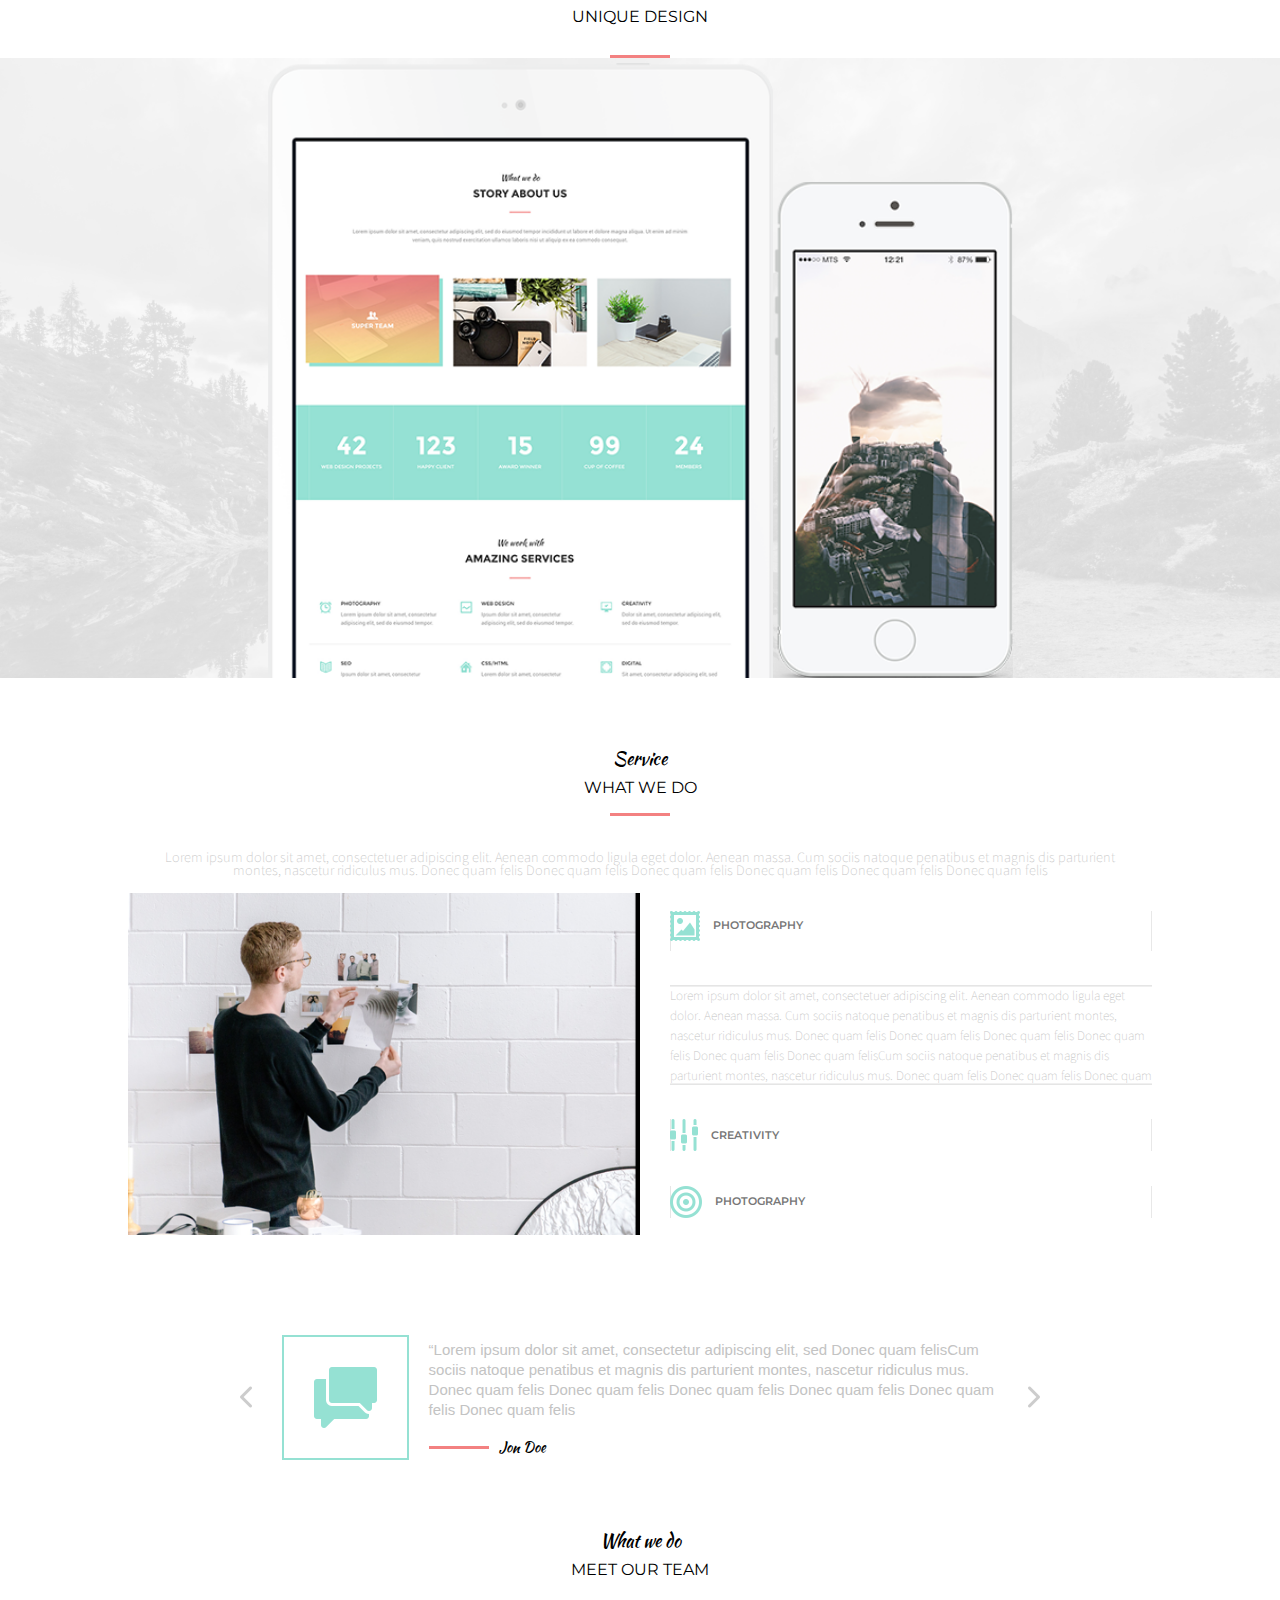
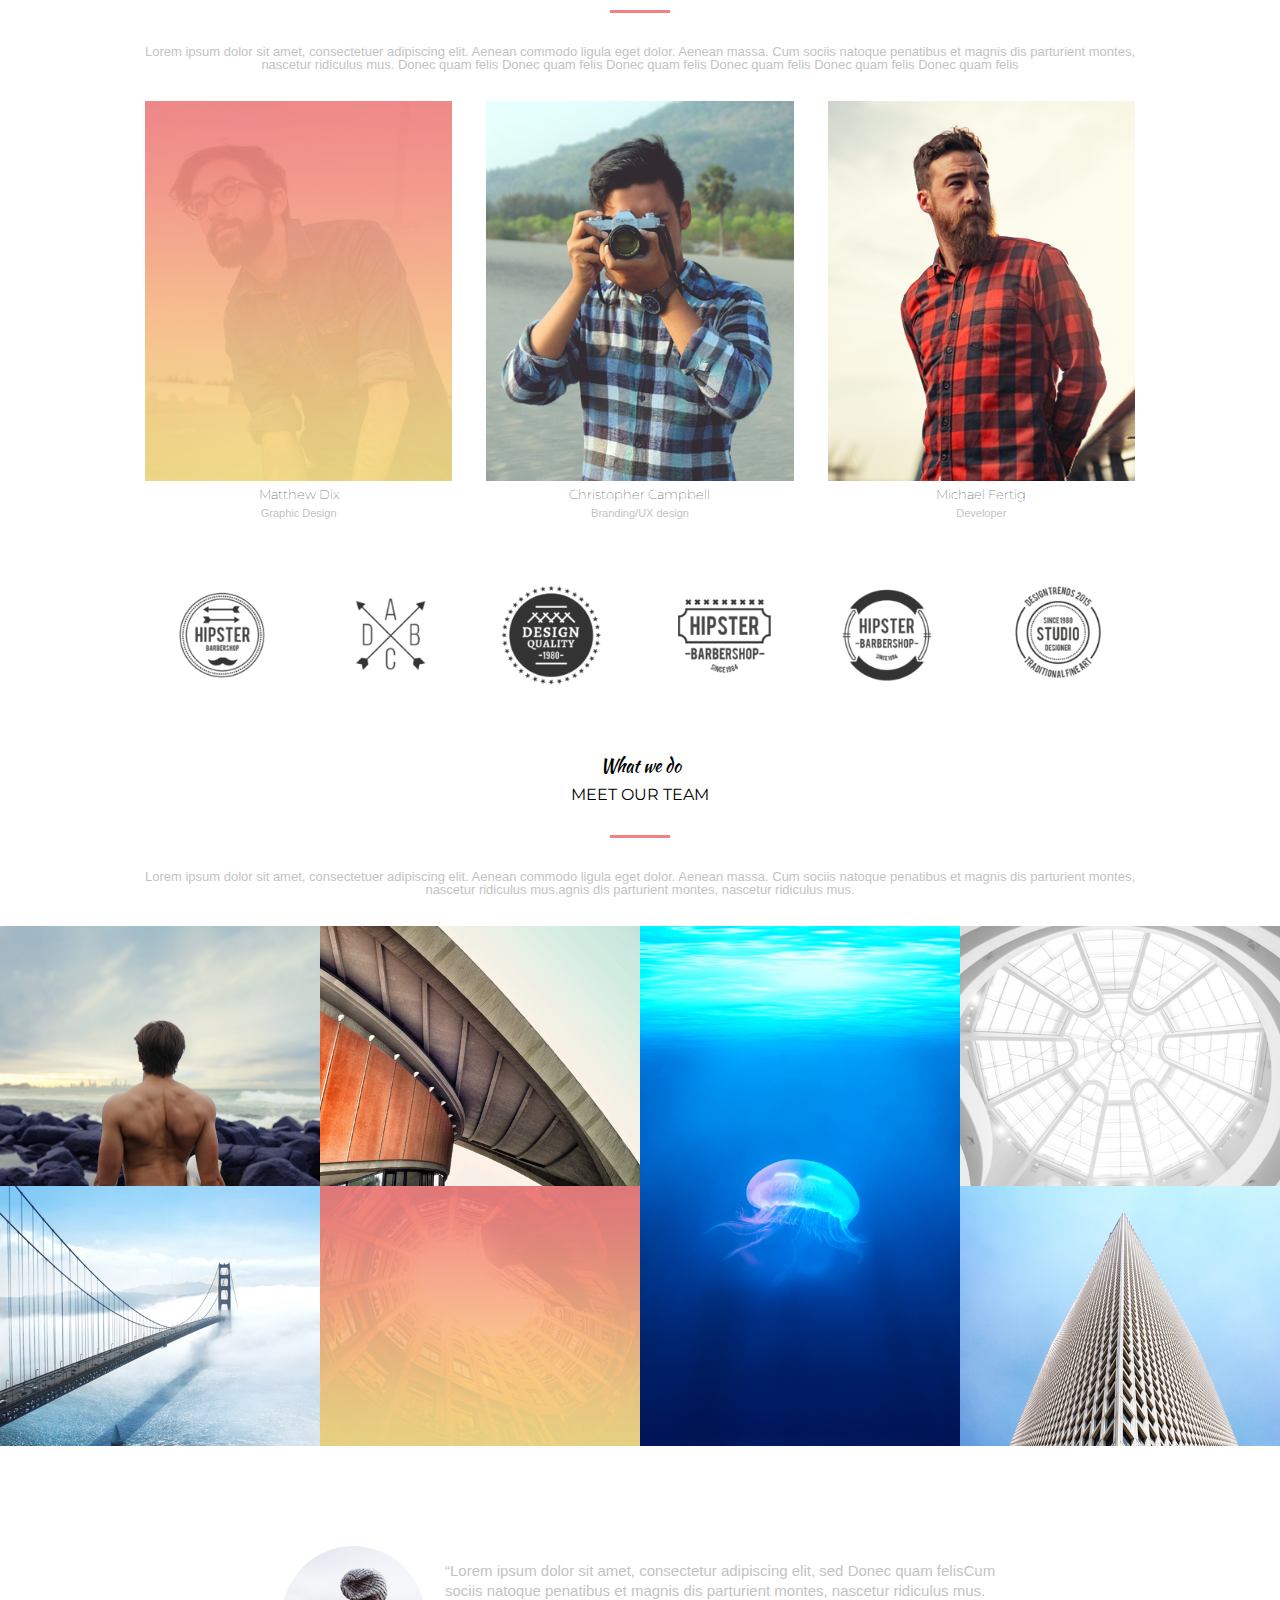
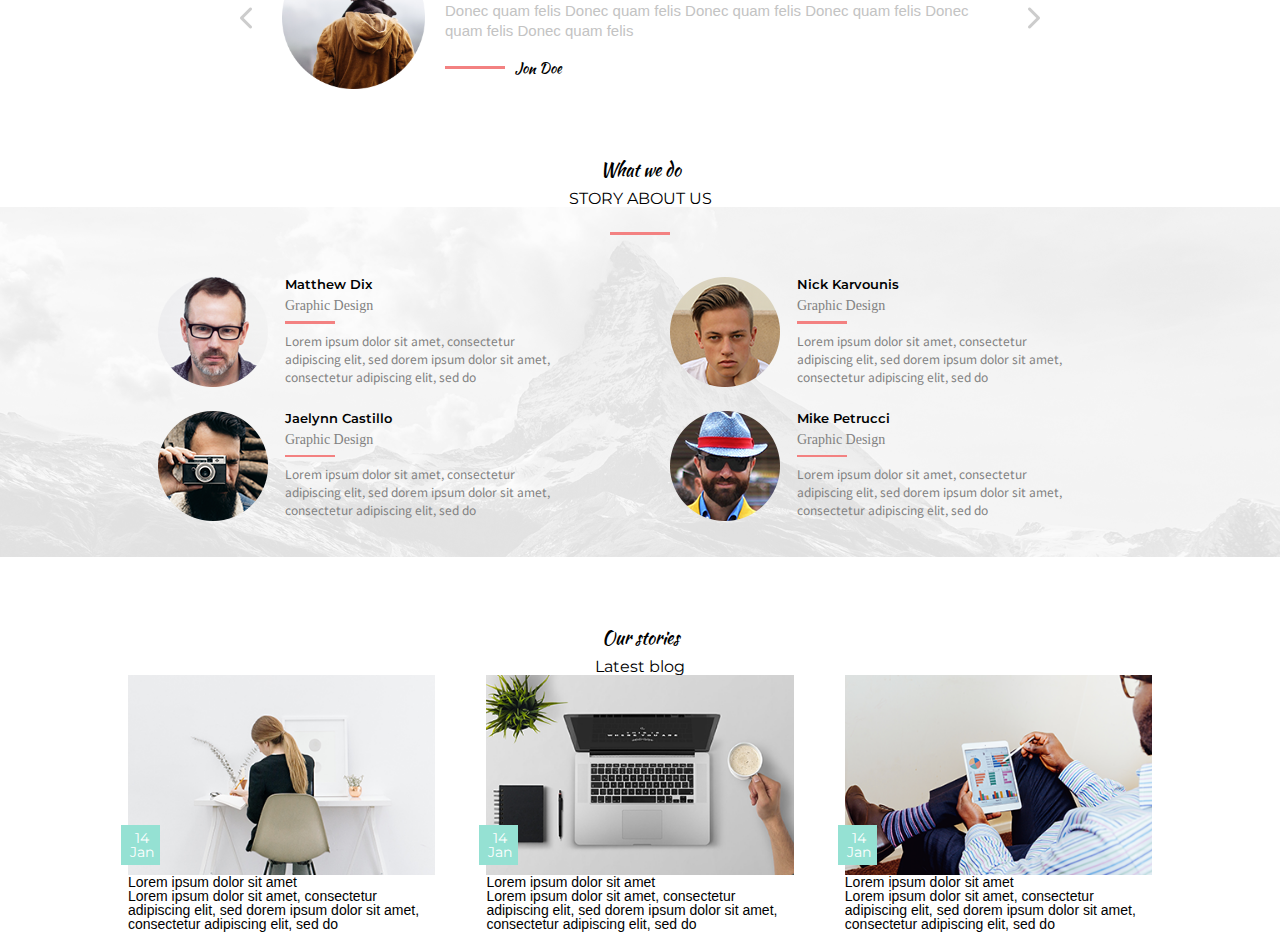
==== commit 4e62fe21: "Add files via upload" ====
--- a/index.html
+++ b/index.html
@@ -233,22 +233,28 @@
 			<div class="mini mini1">
 				<p>14<br>Jan</p>
 			</div>
+			<p>Lorem ipsum dolor sit amet</p>
+			<p>Lorem ipsum dolor sit amet, consectetur adipiscing elit, sed dorem ipsum dolor sit amet, consectetur adipiscing elit, sed do</p>
 			<div></div>
 		</div>
 		<div class="xxxt xxxt2">
            <div class="mini mini2">
 				<p>14<br>Jan</p>
 			</div>
+			<p>Lorem ipsum dolor sit amet</p>
+			<p>Lorem ipsum dolor sit amet, consectetur adipiscing elit, sed dorem ipsum dolor sit amet, consectetur adipiscing elit, sed do</p>
 			<div></div>
 		</div>
 		<div class="xxxt xxxt3">
 		   <div class="mini mini3">
 				<p>14<br>Jan</p>
 			</div>
+			<p>Lorem ipsum dolor sit amet</p>
+			<p>Lorem ipsum dolor sit amet, consectetur adipiscing elit, sed dorem ipsum dolor sit amet, consectetur adipiscing elit, sed do</p>
 			<div></div>
 		</div>
 	</div>
 
 </div>
 </body>
-</html>	
+</html>	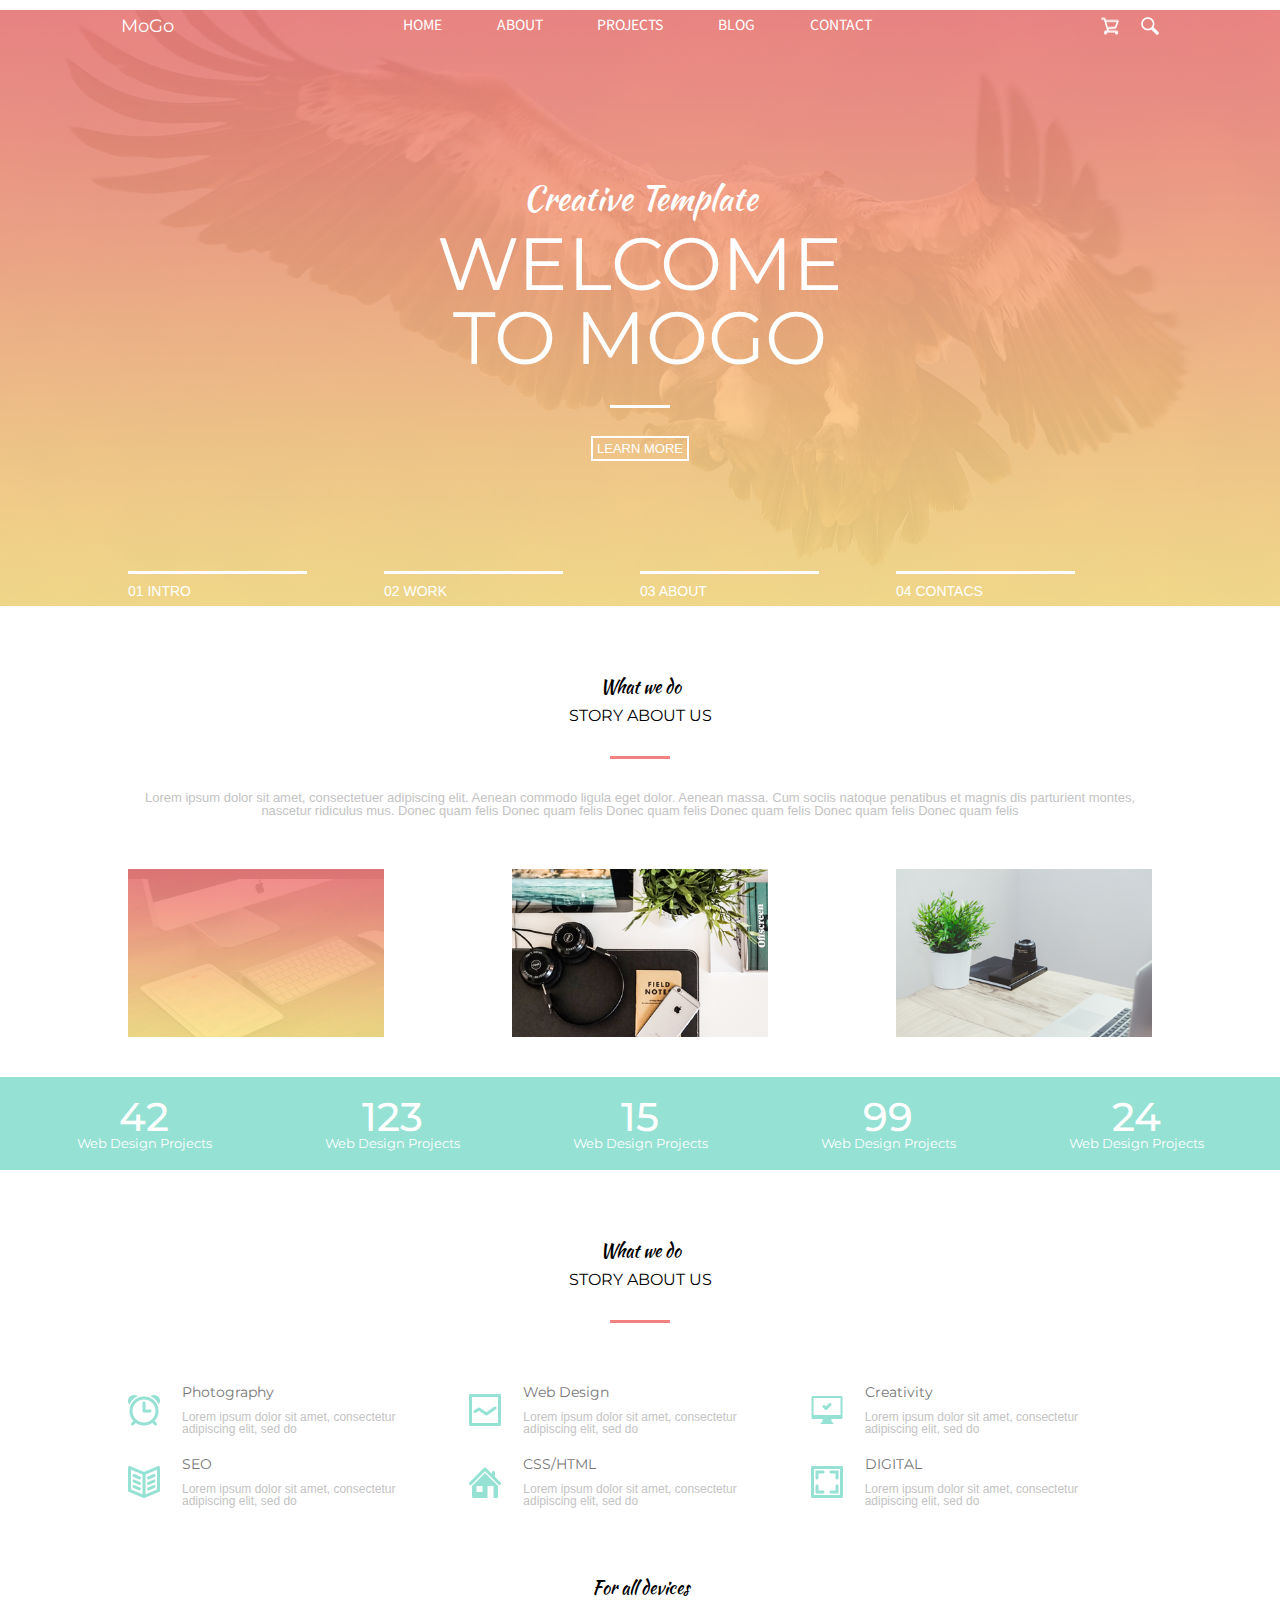
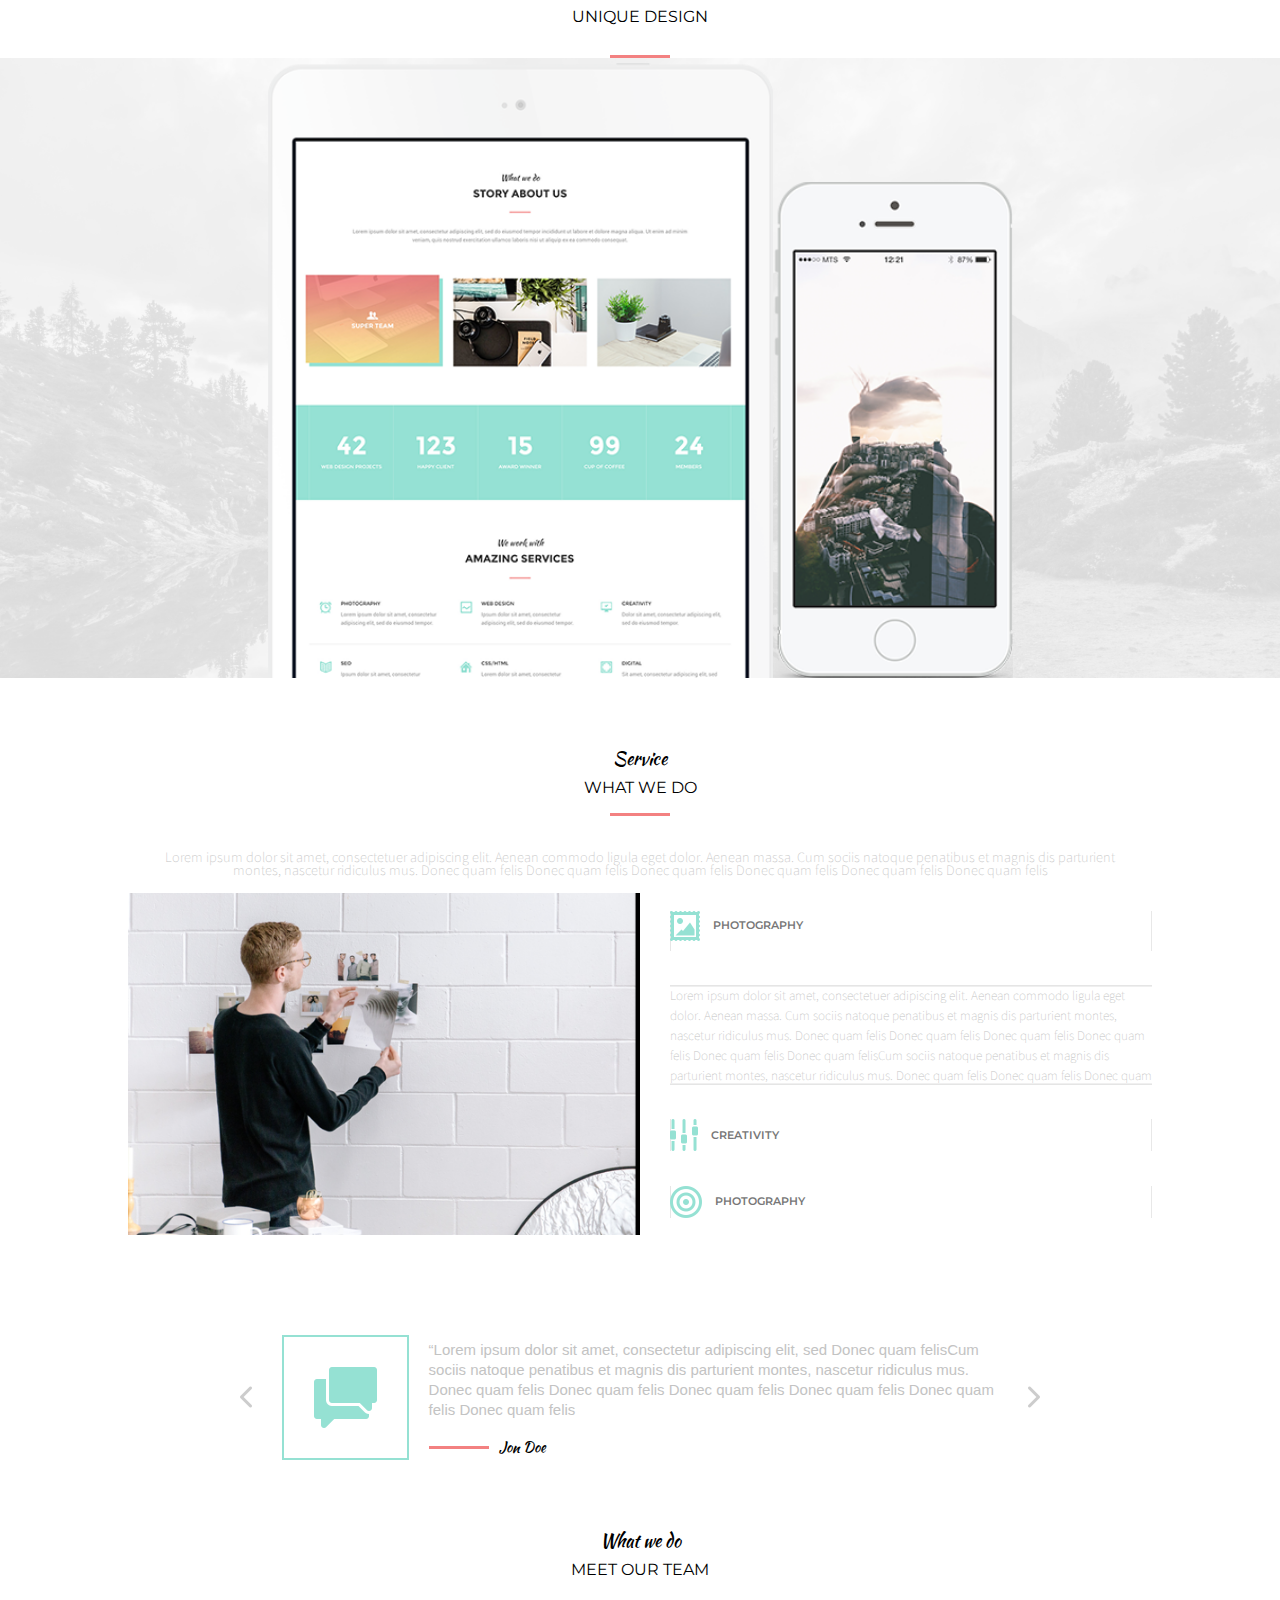
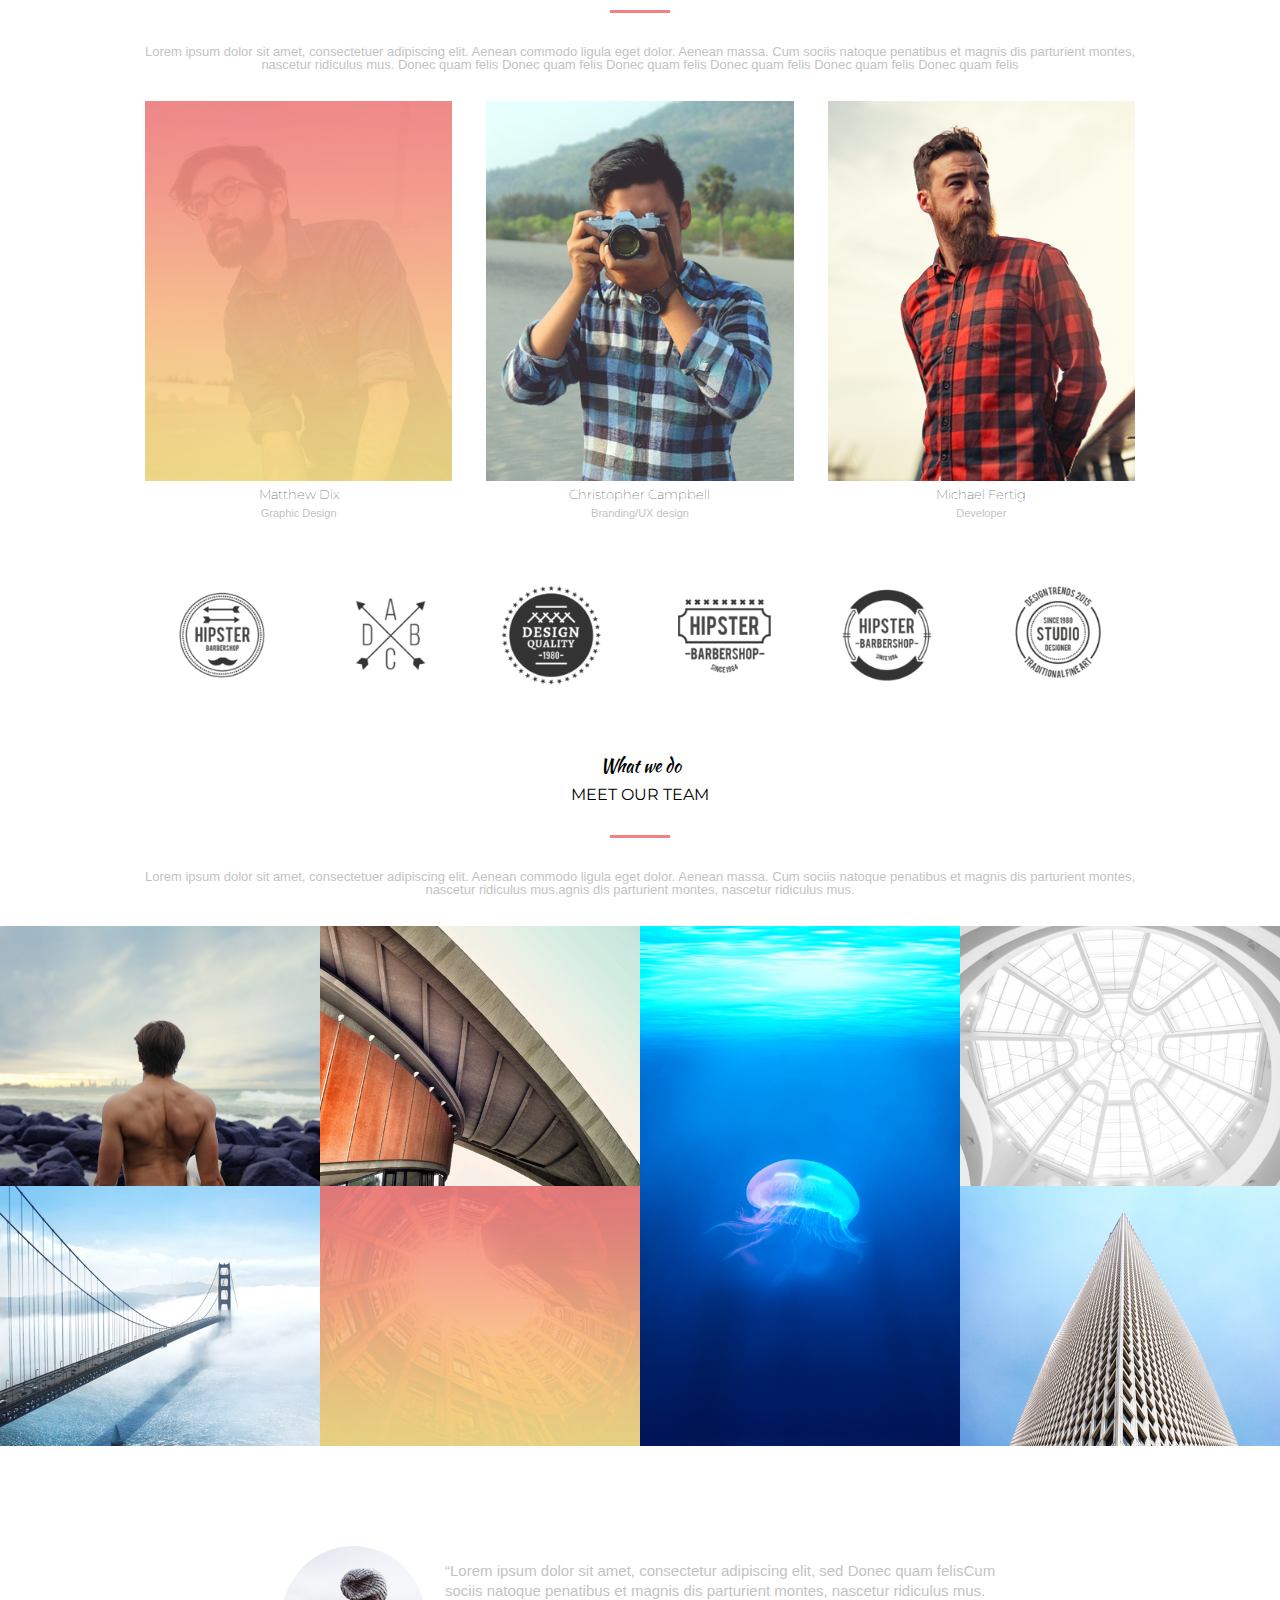
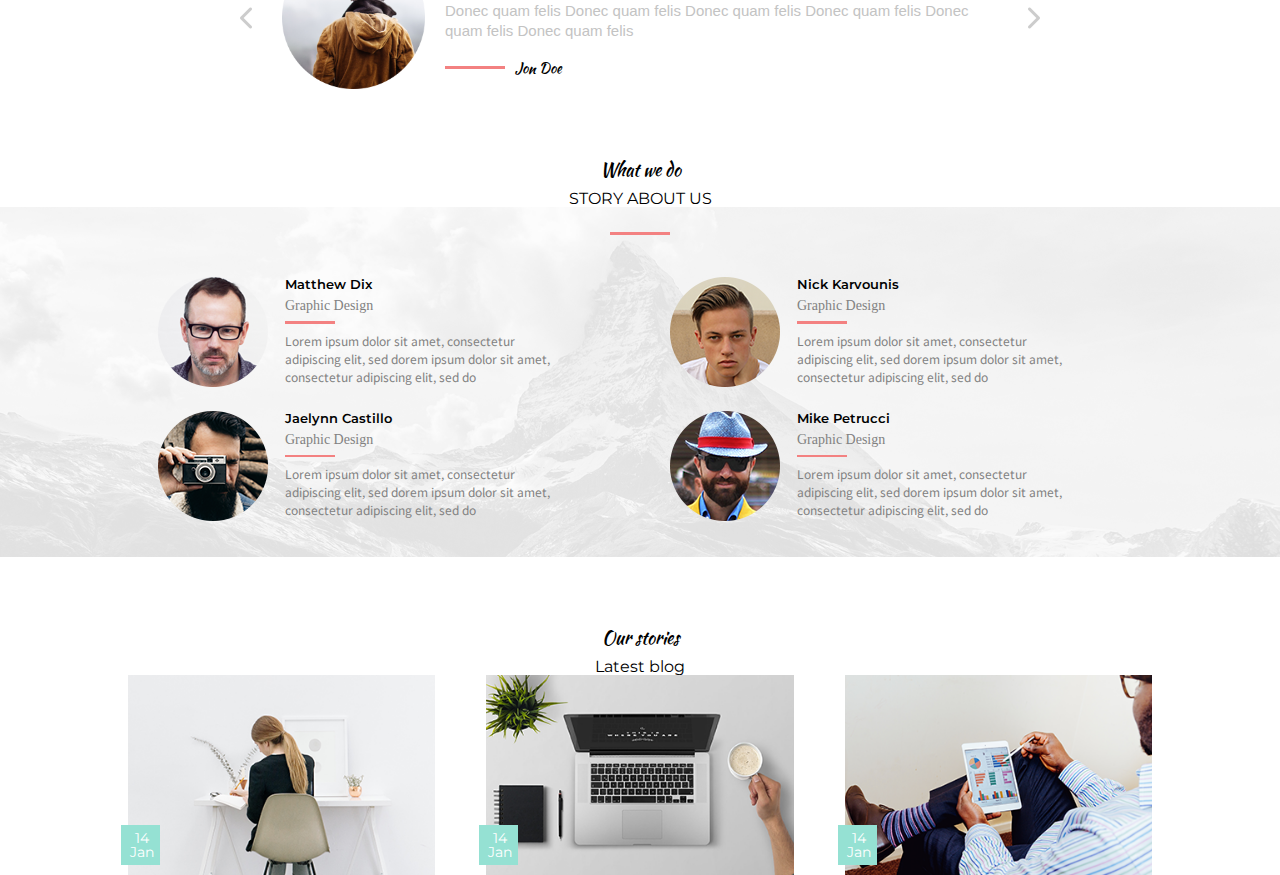
==== commit 8f5fc8d0: "Add files via upload" ====
--- a/index.html
+++ b/index.html
@@ -233,24 +233,21 @@
 			<div class="mini mini1">
 				<p>14<br>Jan</p>
 			</div>
-			<p>Lorem ipsum dolor sit amet</p>
-			<p>Lorem ipsum dolor sit amet, consectetur adipiscing elit, sed dorem ipsum dolor sit amet, consectetur adipiscing elit, sed do</p>
+		
 			<div></div>
 		</div>
 		<div class="xxxt xxxt2">
            <div class="mini mini2">
 				<p>14<br>Jan</p>
 			</div>
-			<p>Lorem ipsum dolor sit amet</p>
-			<p>Lorem ipsum dolor sit amet, consectetur adipiscing elit, sed dorem ipsum dolor sit amet, consectetur adipiscing elit, sed do</p>
+		
 			<div></div>
 		</div>
 		<div class="xxxt xxxt3">
 		   <div class="mini mini3">
 				<p>14<br>Jan</p>
 			</div>
-			<p>Lorem ipsum dolor sit amet</p>
-			<p>Lorem ipsum dolor sit amet, consectetur adipiscing elit, sed dorem ipsum dolor sit amet, consectetur adipiscing elit, sed do</p>
+			
 			<div></div>
 		</div>
 	</div>
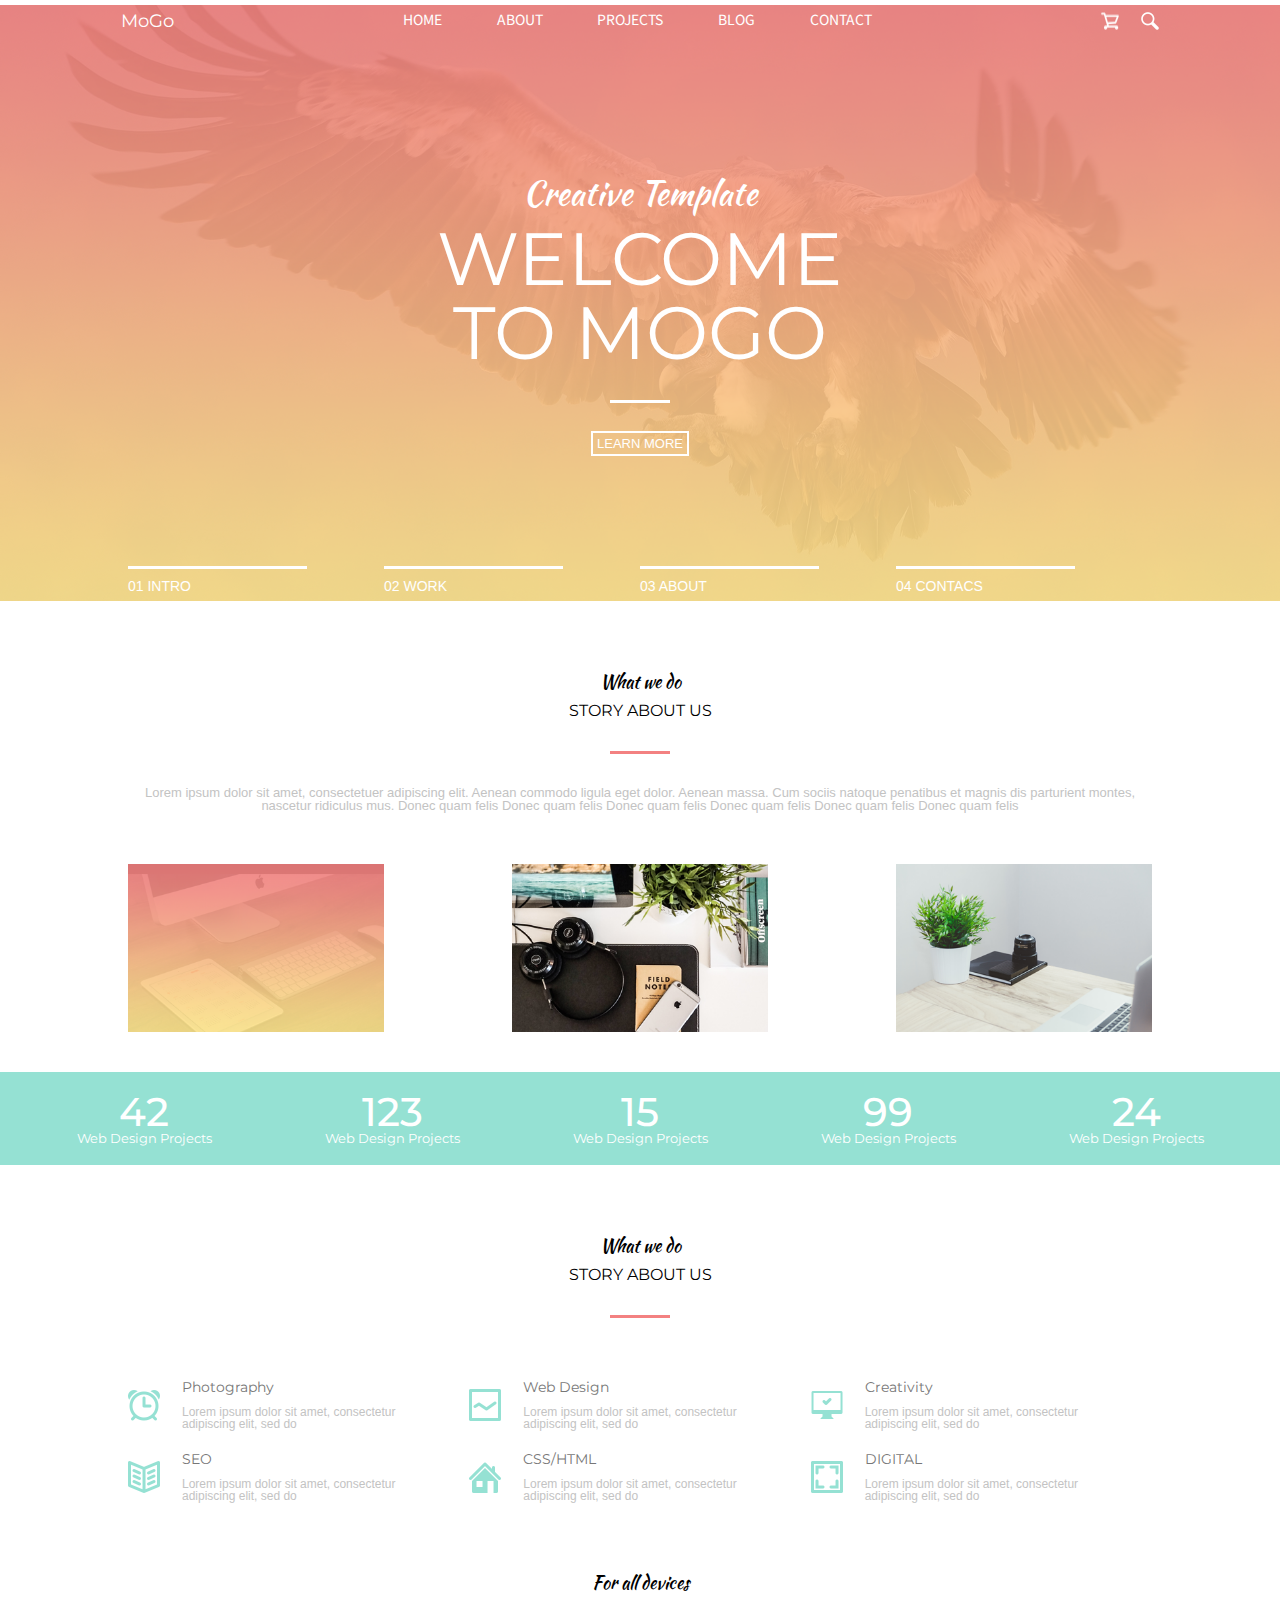
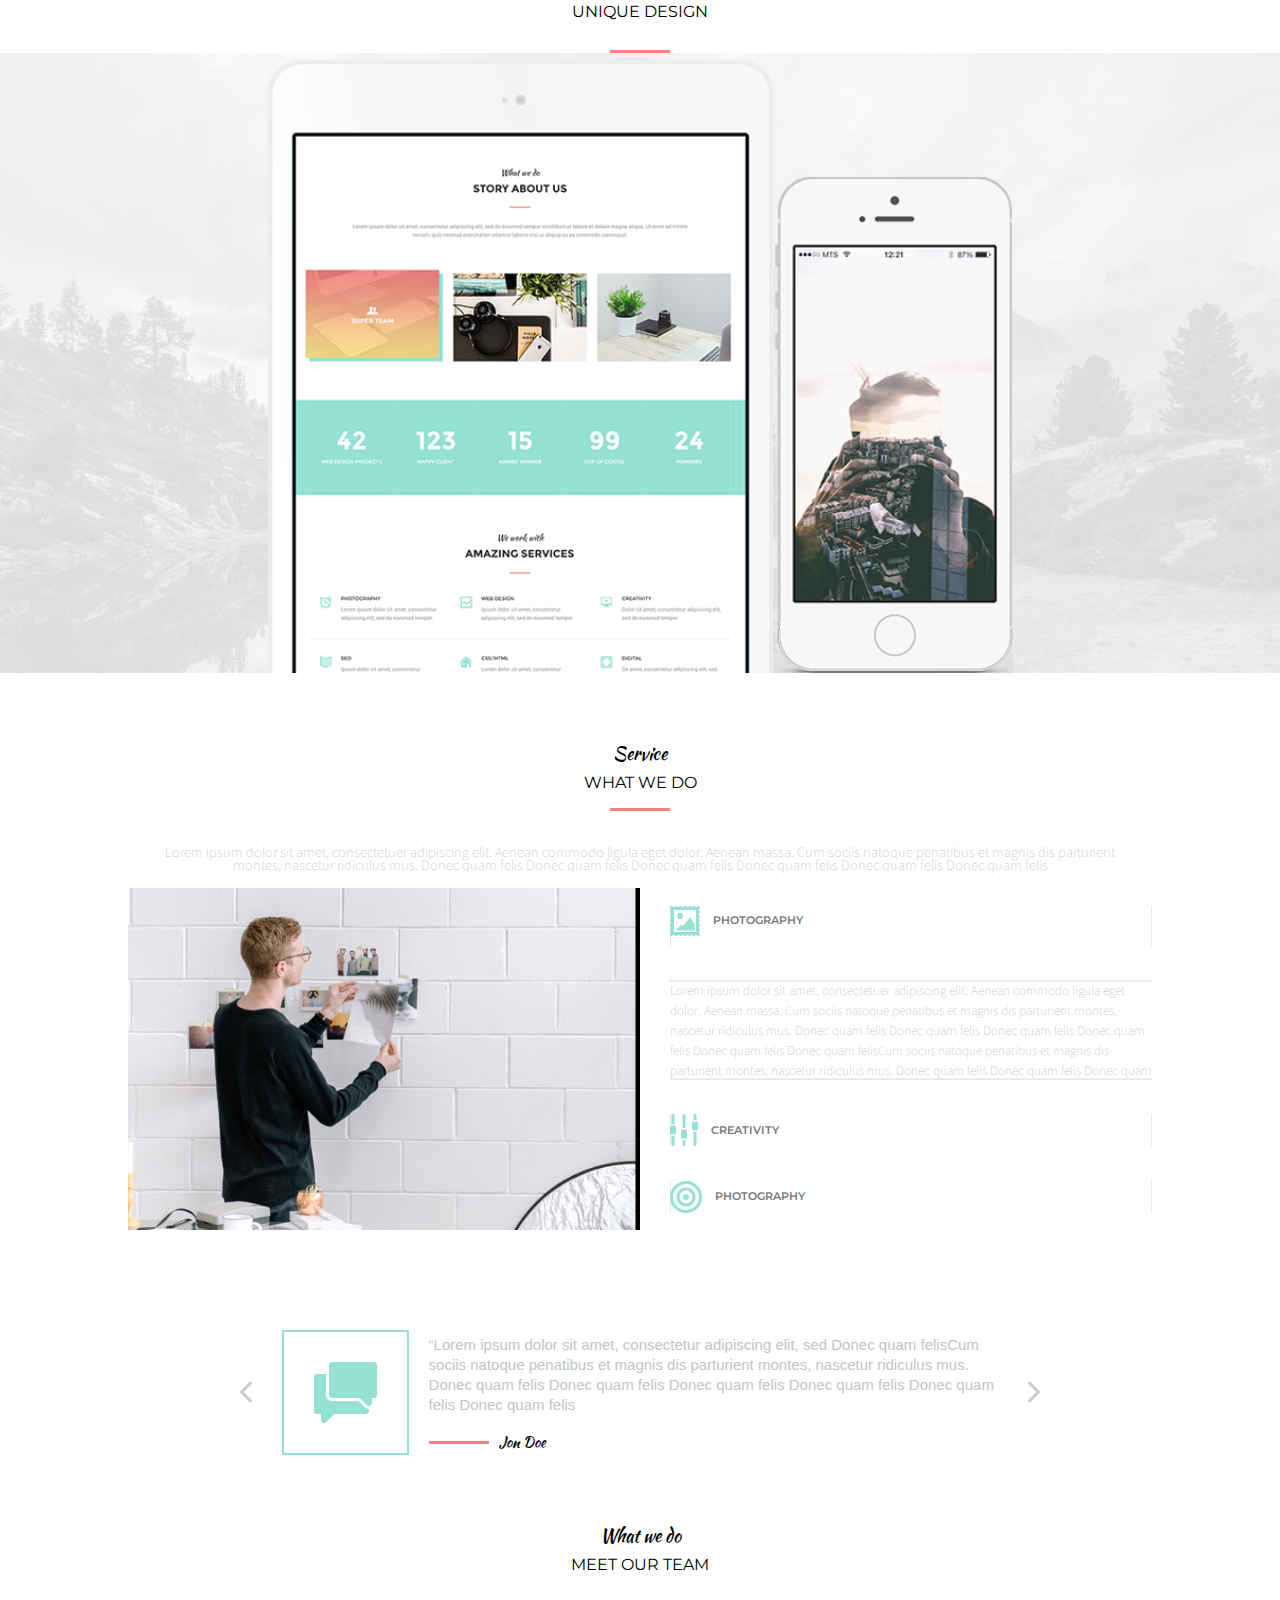
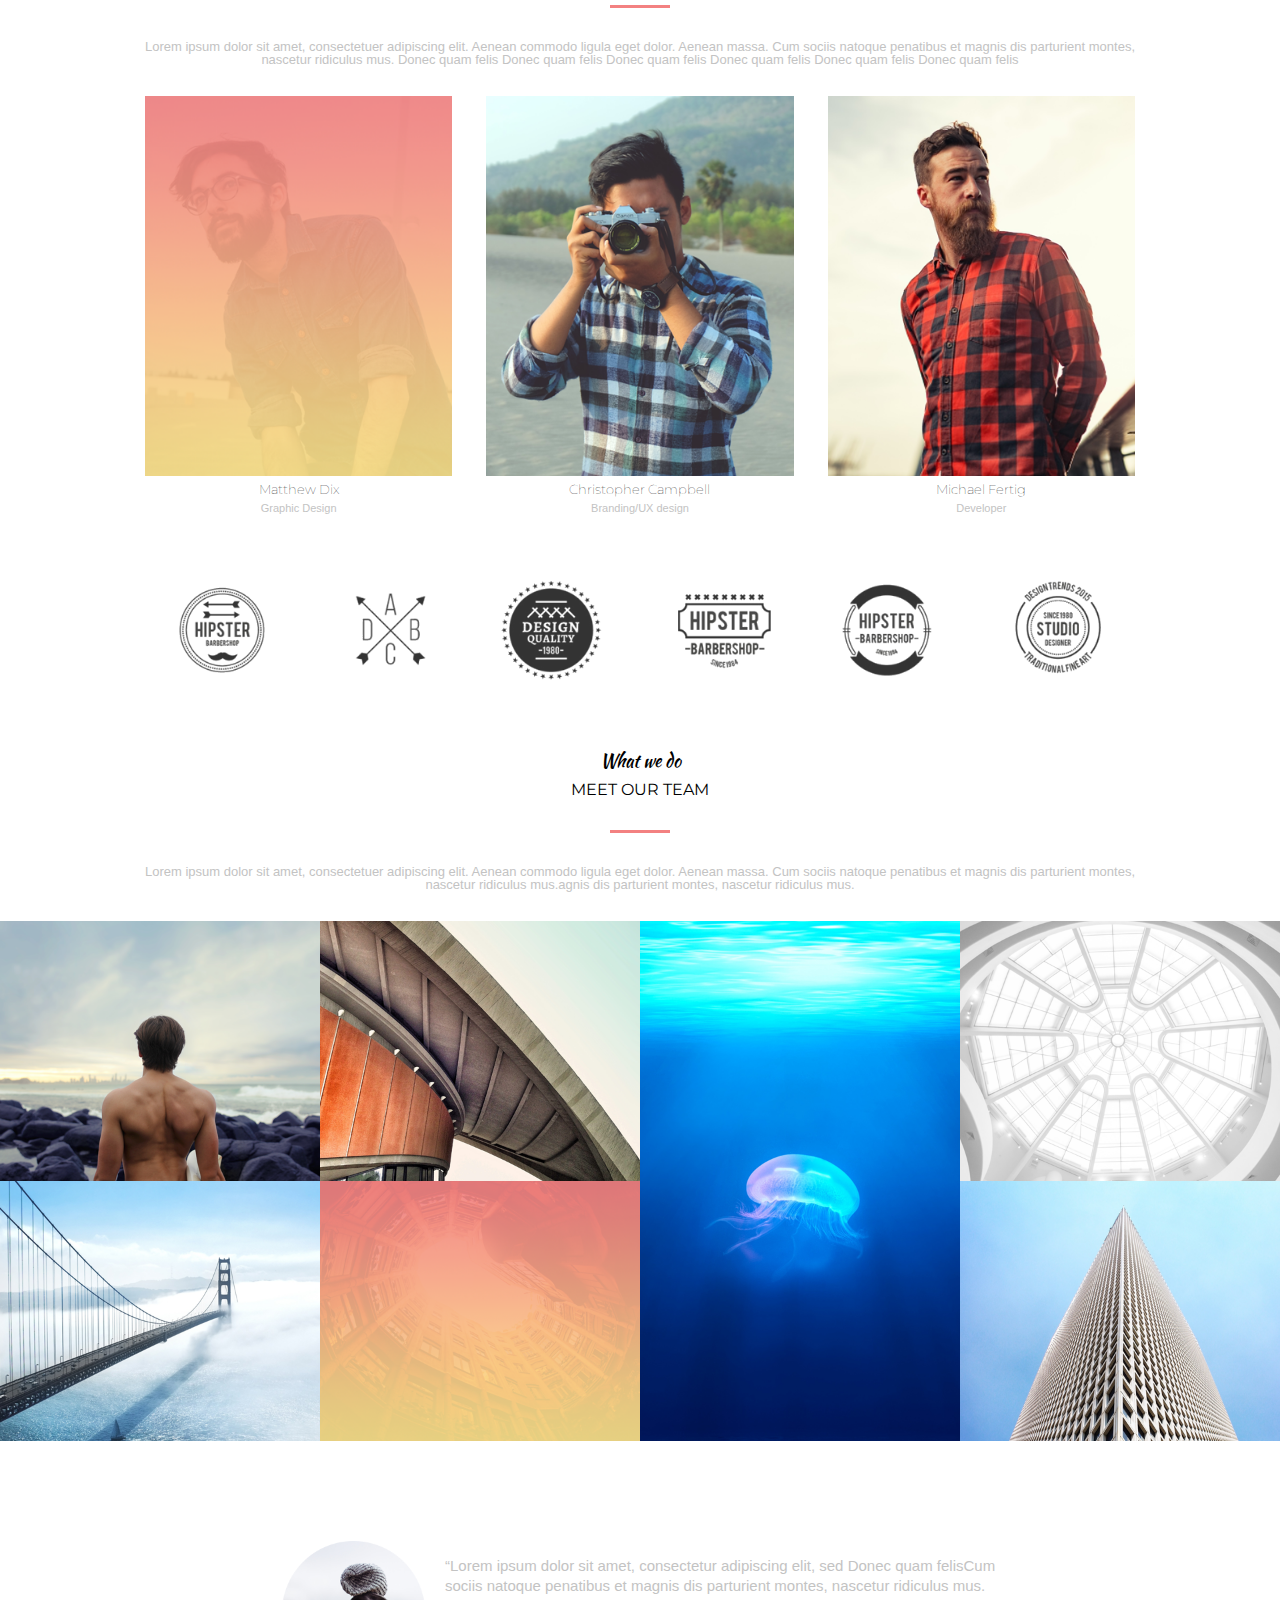
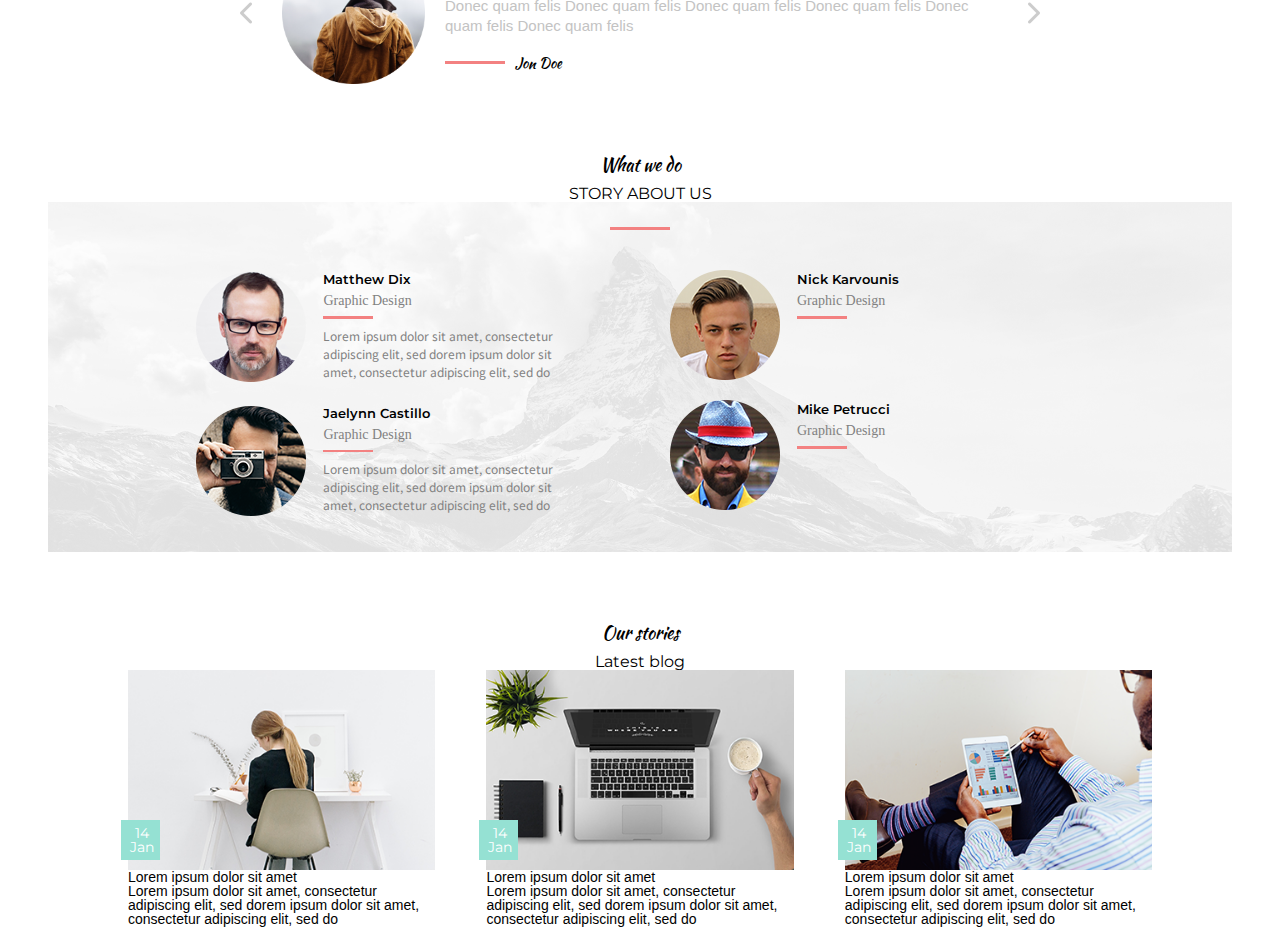
==== commit 2a082da2: "Add files via upload" ====
--- a/index.html
+++ b/index.html
@@ -35,7 +35,7 @@
 	<div class="header1">
 		<p class="p1">Creative Template</p>
 
-		<p class="p2"><span>WELCOME</span>  <span class="bb1"> TO MOGO</span></p>
+		<p class="p2">WELCOME<br>TO MOGO</p>
 
 		<div class="aaa"><img src="../img/1.png"></div>	
 		<div class="lear"><p>LEARN MORE</p></div>
@@ -207,7 +207,7 @@
   			  <p class="name">Nick Karvounis</p>
   			  	<p class="dol">Graphic Design</p>
   			  	<img src="../img/5.png" alt="">
-  			  	<p class="text">Lorem ipsum dolor sit amet, consectetur adipiscing elit, sed dorem ipsum dolor sit amet, consectetur adipiscing elit, sed do</p>
+  			  
   			  </div>
   	    </div>
   		<div class="tu">
@@ -216,7 +216,7 @@
   			 <p class="name">Mike Petrucci</p>
   			  	<p class="dol">Graphic Design</p>
   			  	<img src="../img/5.png" alt="">
-  			  	<p class="text">Lorem ipsum dolor sit amet, consectetur adipiscing elit, sed dorem ipsum dolor sit amet, consectetur adipiscing elit, sed do</p>
+  			
   			  </div>
   		</div>
   	</div>
@@ -233,21 +233,24 @@
 			<div class="mini mini1">
 				<p>14<br>Jan</p>
 			</div>
-		
+			<p>Lorem ipsum dolor sit amet</p>
+			<p>Lorem ipsum dolor sit amet, consectetur adipiscing elit, sed dorem ipsum dolor sit amet, consectetur adipiscing elit, sed do</p>
 			<div></div>
 		</div>
 		<div class="xxxt xxxt2">
            <div class="mini mini2">
 				<p>14<br>Jan</p>
 			</div>
-		
+			<p>Lorem ipsum dolor sit amet</p>
+			<p>Lorem ipsum dolor sit amet, consectetur adipiscing elit, sed dorem ipsum dolor sit amet, consectetur adipiscing elit, sed do</p>
 			<div></div>
 		</div>
 		<div class="xxxt xxxt3">
 		   <div class="mini mini3">
 				<p>14<br>Jan</p>
 			</div>
-			
+			<p>Lorem ipsum dolor sit amet</p>
+			<p>Lorem ipsum dolor sit amet, consectetur adipiscing elit, sed dorem ipsum dolor sit amet, consectetur adipiscing elit, sed do</p>
 			<div></div>
 		</div>
 	</div>
--- a/css/one.css
+++ b/css/one.css
@@ -88,7 +88,7 @@
 body .contaner {
   margin: 0 auto;
   max-width: 1400px;
-  padding-top: 10px;
+  padding-top: 5px;
 }
 body .contaner header {
   width: 100%;
@@ -171,11 +171,9 @@
   color: #fff;
 }
 body .contaner header .header1 .p2 {
+  text-align: center;
   padding-top: 12px;
   display: flex;
-  align-items: center;
-  justify-content: center;
-  flex-direction: column;
   font-size: 74px;
   font-family: "Montserrat", sans-serif;
   color: #fff;
@@ -275,6 +273,7 @@
   font-family: "Montserrat", sans-serif;
   color: #fff;
   font-size: 13px;
+  text-align: center;
 }
 body .contaner .main .berez div .cef {
   font-family: "Montserrat", sans-serif;
@@ -627,6 +626,19 @@
   background-image: url(../img/Lay3.png);
 }
 
+@media (max-width: 440px) {
+  body .contaner .main .berez div p {
+    font-size: 12px;
+  }
+
+  body .contaner .main .berez div .cef {
+    font-size: 35px;
+  }
+
+  body .contaner header .header1 .p2 {
+    font-size: 50px;
+  }
+}
 @media (max-width: 800px) {
   body .contaner {
     width: 100%;
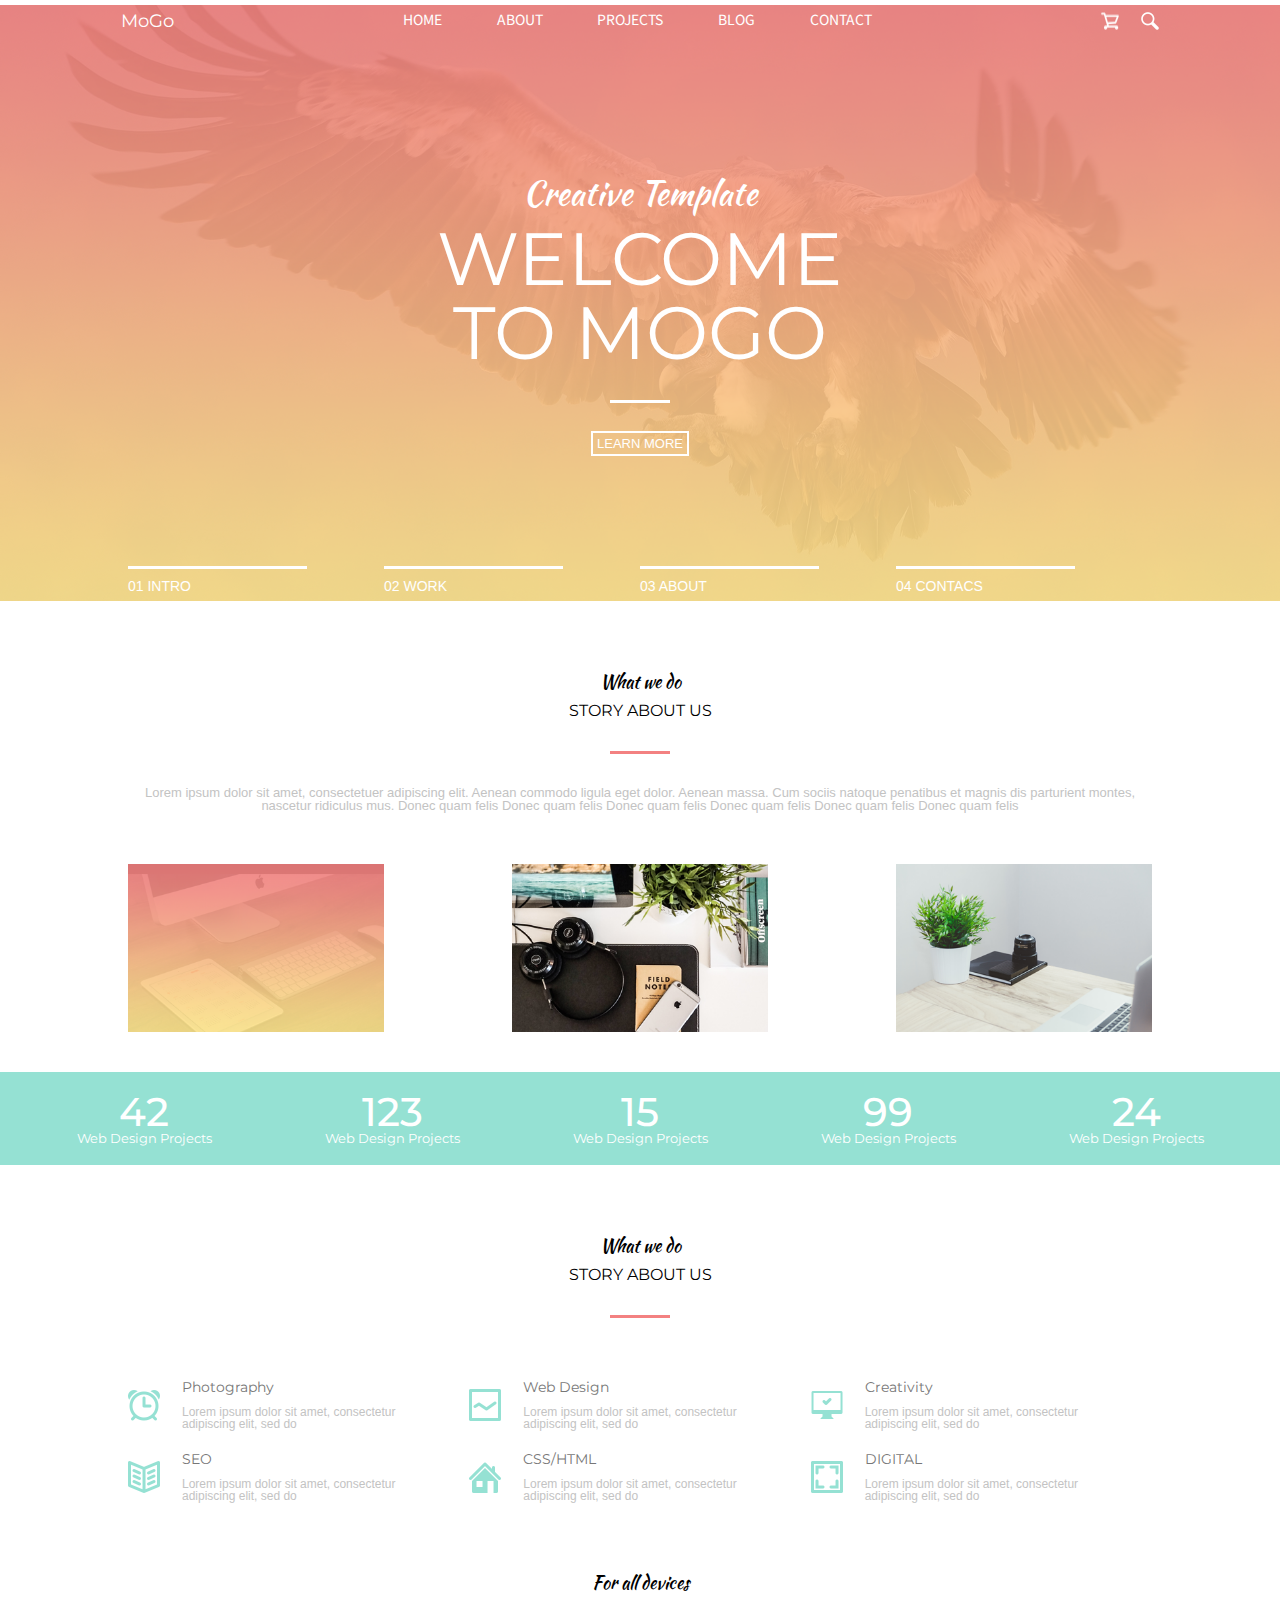
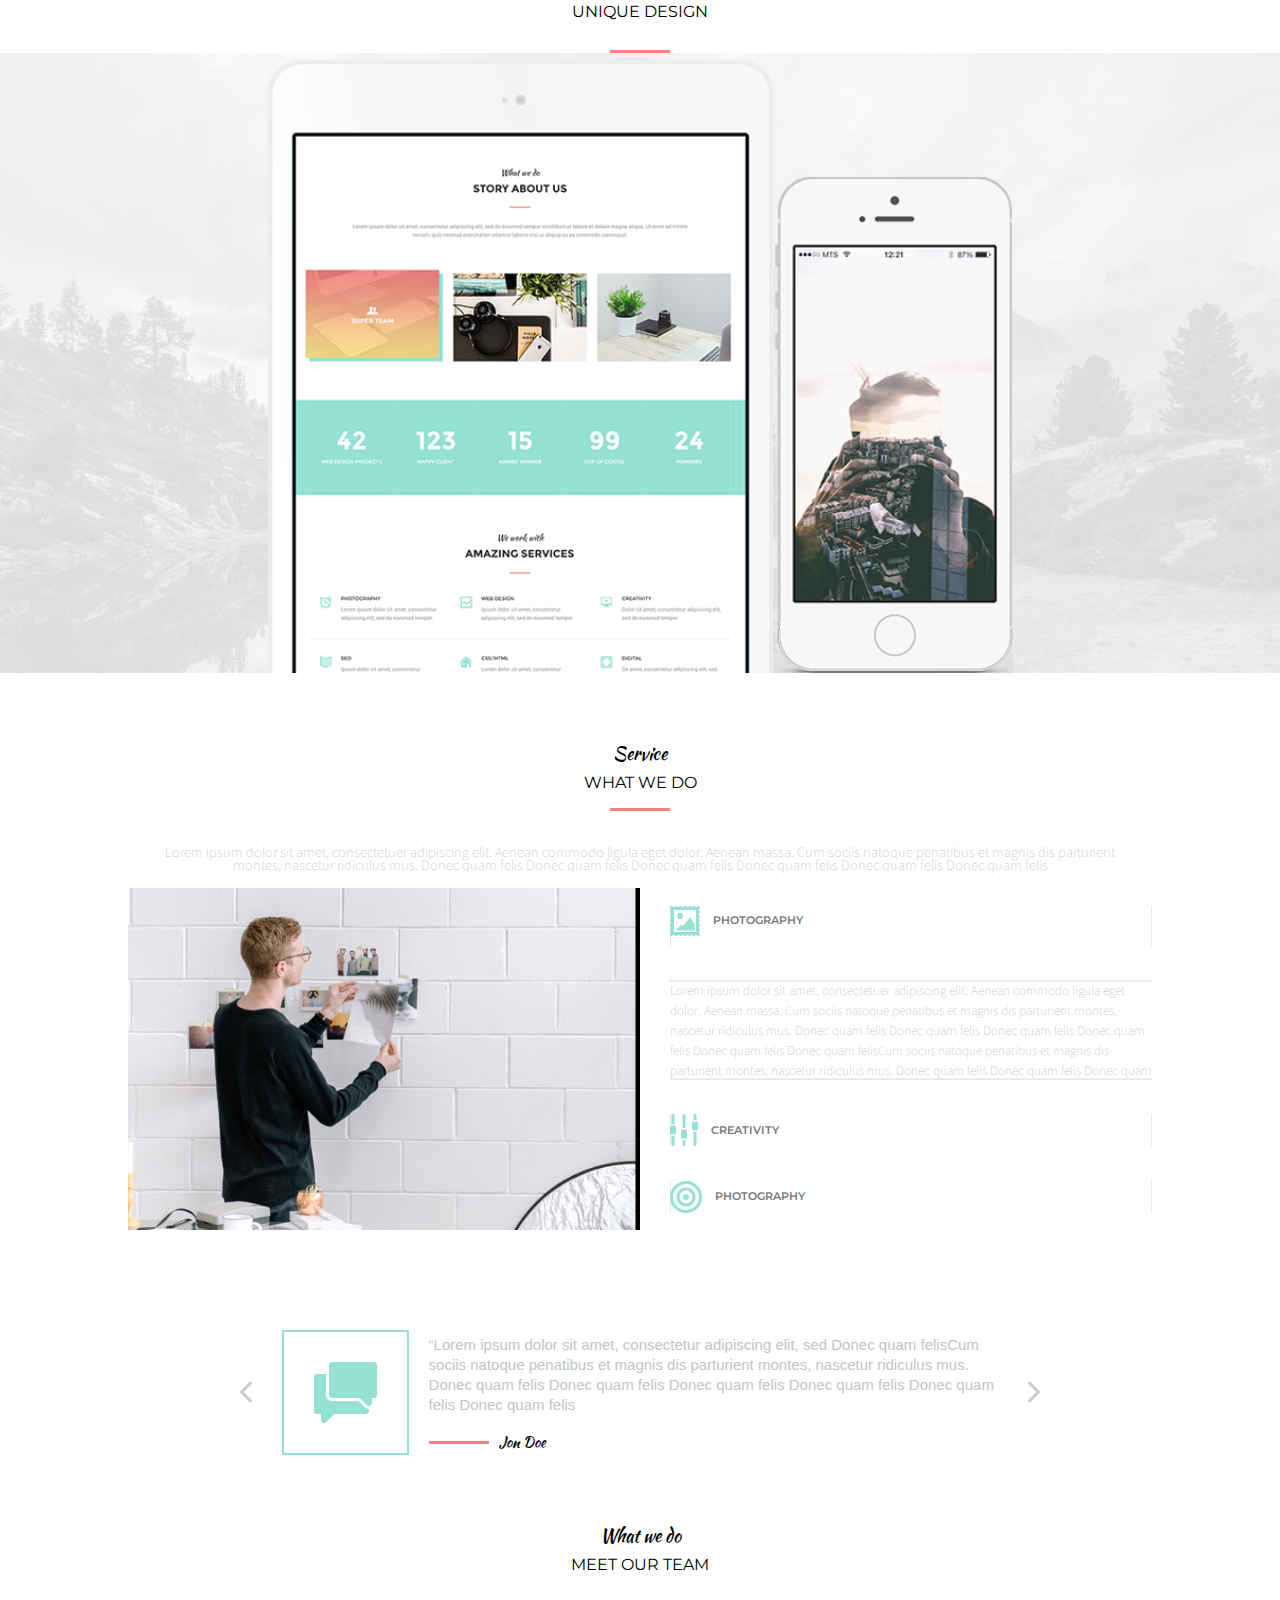
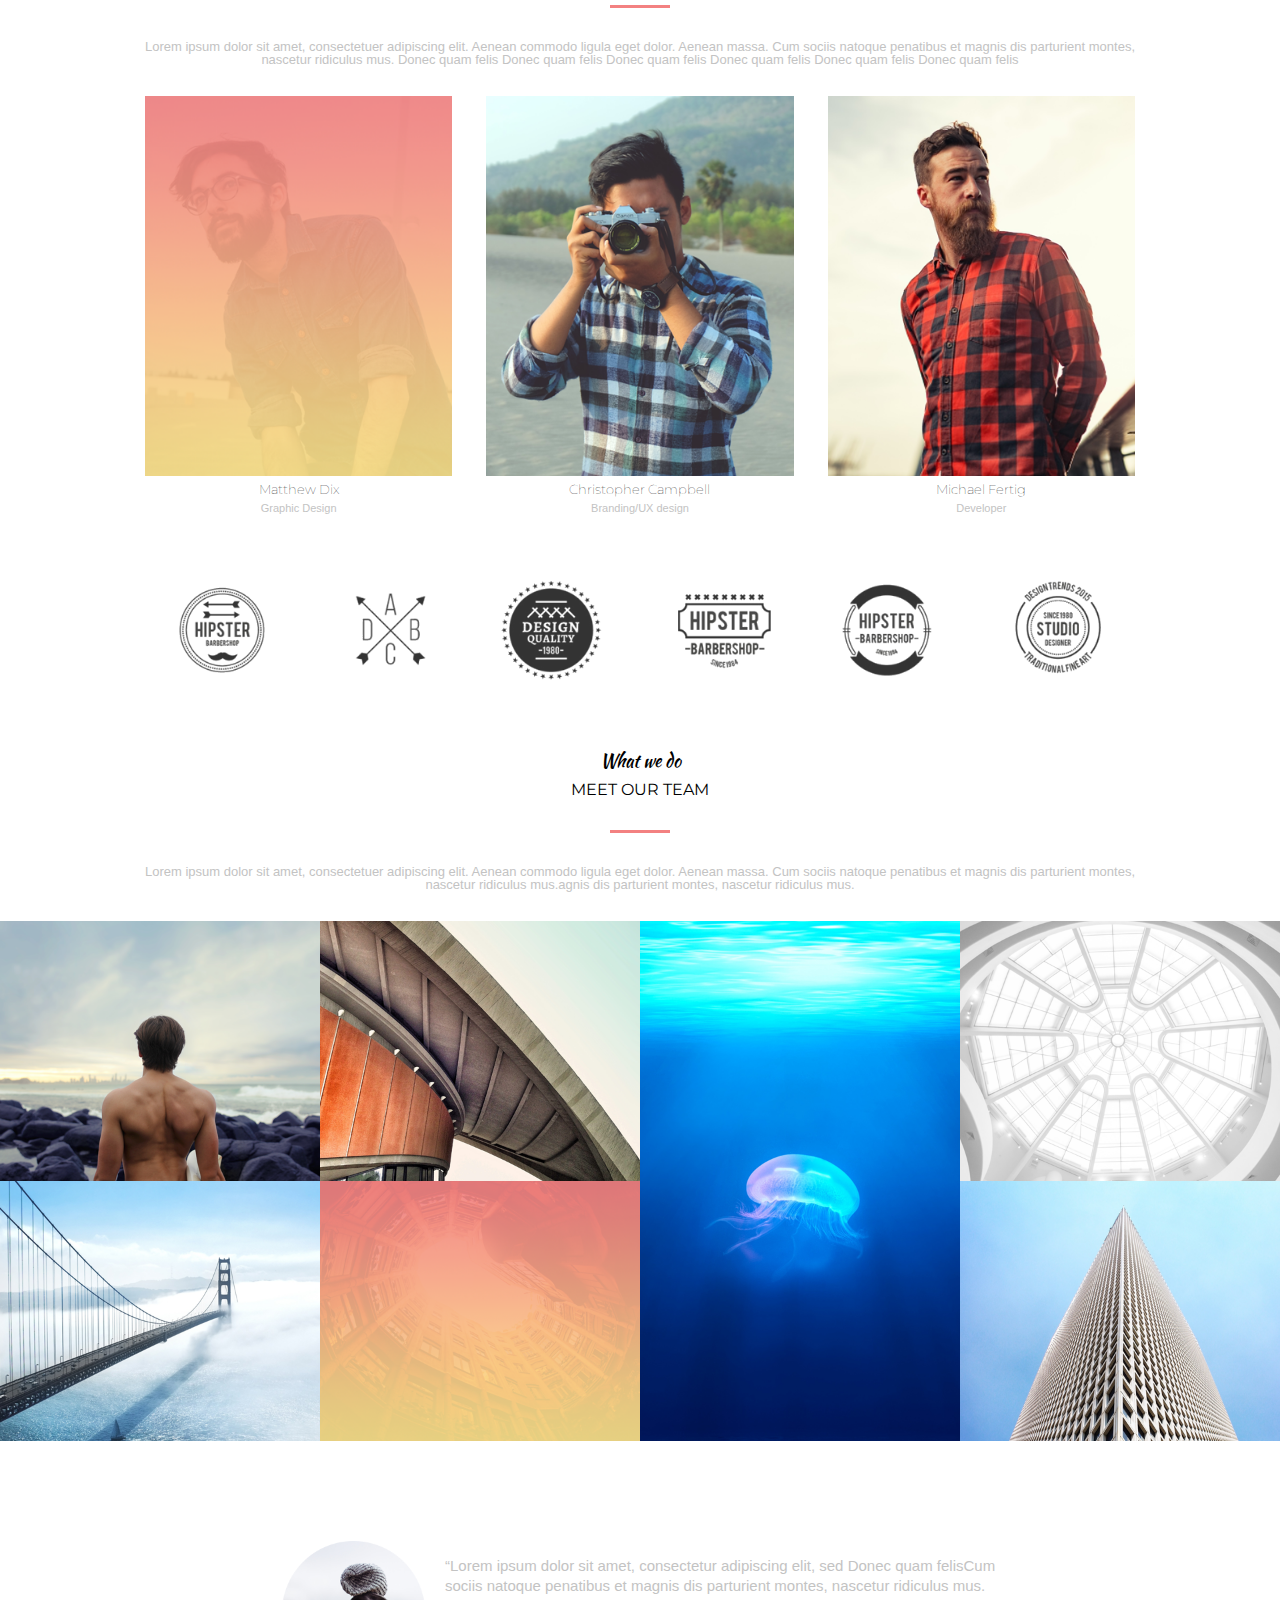
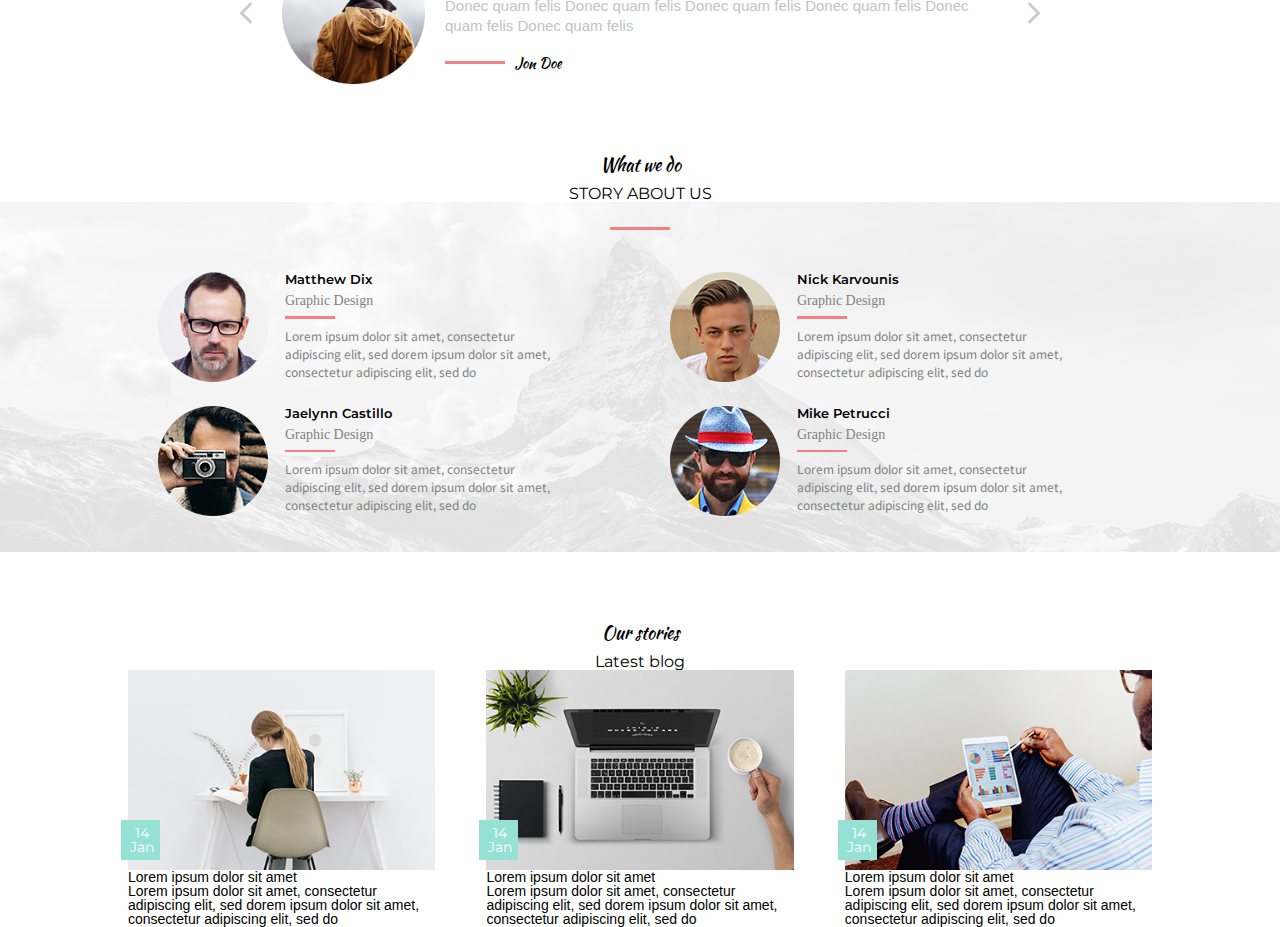
==== commit 9b714e34: "Add files via upload" ====
--- a/index.html
+++ b/index.html
@@ -24,8 +24,8 @@
 			<li><a href="">CONTACT</a></li>
 		</ul>
 <div class="img">
-		<img src="../img/shop.png">
-		<img src="../img/GLASS.png"></div>
+		<img src="img/shop.png">
+		<img src="img/GLASS.png"></div>
 		<div class="burger">
 			<span></span>
 			<span></span>
@@ -37,14 +37,14 @@
 
 		<p class="p2">WELCOME<br>TO MOGO</p>
 
-		<div class="aaa"><img src="../img/1.png"></div>	
+		<div class="aaa"><img src="img/1.png"></div>	
 		<div class="lear"><p>LEARN MORE</p></div>
 		
 		<div class="sass">
-			<div><img src="../img/polosca1png.png"><p>01 INTRO</p></div>
-			<div><img src="../img/polosca1png.png"><p>02 WORK</p></div>
-			<div><img src="../img/polosca1png.png"><p>03 ABOUT</p></div>
-			<div><img src="../img/polosca1png.png"><p>04 CONTACS</p></div>
+			<div><img src="img/polosca1png.png"><p>01 INTRO</p></div>
+			<div><img src="img/polosca1png.png"><p>02 WORK</p></div>
+			<div><img src="img/polosca1png.png"><p>03 ABOUT</p></div>
+			<div><img src="img/polosca1png.png"><p>04 CONTACS</p></div>
 		</div>
 
 	</div>
@@ -54,12 +54,12 @@
 
 <p class="What">What we do</p>
 <p class="Story">STORY ABOUT US</p>
-<div class="Lorem"><img src="../img/5.png" alt=""><p>Lorem ipsum dolor sit amet, consectetuer adipiscing elit. Aenean commodo ligula eget dolor. Aenean massa. Cum sociis natoque penatibus et magnis dis parturient montes, nascetur ridiculus mus. Donec quam felis Donec quam felis  Donec quam felis  Donec quam felis  Donec quam felis  Donec quam felis  </p> </div>
+<div class="Lorem"><img src="img/5.png" alt=""><p>Lorem ipsum dolor sit amet, consectetuer adipiscing elit. Aenean commodo ligula eget dolor. Aenean massa. Cum sociis natoque penatibus et magnis dis parturient montes, nascetur ridiculus mus. Donec quam felis Donec quam felis  Donec quam felis  Donec quam felis  Donec quam felis  Donec quam felis  </p> </div>
 
 <div class="img">
-			<img src="../img/44.png" alt="">
-			<img src="../img/39.png" alt="">
-			<img src="../img/41.png" alt="">
+			<img src="img/44.png" alt="">
+			<img src="img/39.png" alt="">
+			<img src="img/41.png" alt="">
 		</div>		
 <div class="berez">
 	<div>
@@ -86,115 +86,115 @@
 
 <p class="What What2">What we do</p>
 <p class="Story Story2">STORY ABOUT US</p>
-<div class="laraptxe "><img src="../img/5.png" alt="">
+<div class="laraptxe "><img src="img/5.png" alt="">
 <div class="lara xaxa">
-	<div><img src="../img/ALARM.png" alt=""><div><p class="a">Photography</p> <p>Lorem ipsum dolor sit amet, consectetur adipiscing elit, sed do</p></div></div>
-	<div><img src="../img/ALARM1.png" alt=""><div><p class="a">Web Design</p> <p>Lorem ipsum dolor sit amet, consectetur adipiscing elit, sed do</p></div></div>
-	<div><img src="../img/ALARM2.png" alt=""><div><p class="a">Creativity</p> <p>Lorem ipsum dolor sit amet, consectetur adipiscing elit, sed do</p></div></div>
+	<div><img src="img/ALARM.png" alt=""><div><p class="a">Photography</p> <p>Lorem ipsum dolor sit amet, consectetur adipiscing elit, sed do</p></div></div>
+	<div><img src="img/ALARM1.png" alt=""><div><p class="a">Web Design</p> <p>Lorem ipsum dolor sit amet, consectetur adipiscing elit, sed do</p></div></div>
+	<div><img src="img/ALARM2.png" alt=""><div><p class="a">Creativity</p> <p>Lorem ipsum dolor sit amet, consectetur adipiscing elit, sed do</p></div></div>
 </div>
 <div class="lara">
-	<div><img src="../img/ALARM3.png" alt=""><div><p class="a">SEO</p> <p>Lorem ipsum dolor sit amet, consectetur adipiscing elit, sed do</p></div></div>
-	<div><img src="../img/ALARM4.png" alt=""><div><p class="a">CSS/HTML</p> <p>Lorem ipsum dolor sit amet, consectetur adipiscing elit, sed do</p></div></div>
-	<div><img src="../img/ALARM5.png" alt=""><div><p class="a">DIGITAL</p> <p>Lorem ipsum dolor sit amet, consectetur adipiscing elit, sed do</p></div></div>
+	<div><img src="img/ALARM3.png" alt=""><div><p class="a">SEO</p> <p>Lorem ipsum dolor sit amet, consectetur adipiscing elit, sed do</p></div></div>
+	<div><img src="img/ALARM4.png" alt=""><div><p class="a">CSS/HTML</p> <p>Lorem ipsum dolor sit amet, consectetur adipiscing elit, sed do</p></div></div>
+	<div><img src="img/ALARM5.png" alt=""><div><p class="a">DIGITAL</p> <p>Lorem ipsum dolor sit amet, consectetur adipiscing elit, sed do</p></div></div>
 </div>
 </div>
 
 <p class="What What2">For all devices</p>
 <p class="Story Story2">UNIQUE DESIGN</p>
 	
-	<div class="larapu"><img src="../img/5.png" alt="">
-		<div><img src="../img/display bg 768x1024.png" class="b" alt=""><img src="../img/White.png" class="a" alt=""></div>
+	<div class="larapu"><img src="img/5.png" alt="">
+		<div><img src="img/display bg 768x1024.png" class="b" alt=""><img src="img/White.png" class="a" alt=""></div>
 	</div>
 
 <p class="What What3">Service</p>
 <p class="Story Story3">WHAT WE DO</p>
 	
-  <div class="mara"><img src="../img/5.png"alt="" class="f1">
+  <div class="mara"><img src="img/5.png"alt="" class="f1">
   	<p class="fish">Lorem ipsum dolor sit amet, consectetuer adipiscing elit. Aenean commodo ligula eget dolor. Aenean massa. Cum sociis natoque penatibus et magnis dis parturient montes, nascetur ridiculus mus. Donec quam felis Donec quam felis  Donec quam felis  Donec quam felis  Donec quam felis  Donec quam felis </p>
 
-  	 <div class="fit"><img src="../img/10.png" alt="" class="foto">
+  	 <div class="fit"><img src="img/10.png" alt="" class="foto">
 	  	<div class="tri">
-	  	  	<div class="tri1"><img src="../img/PICTURE.png" alt=""><p>PHOTOGRAPHY</p></div>
+	  	  	<div class="tri1"><img src="img/PICTURE.png" alt=""><p>PHOTOGRAPHY</p></div>
 	  	 <div class="tri2"><p class="over">Lorem ipsum dolor sit amet, consectetuer adipiscing elit. Aenean commodo ligula eget dolor. Aenean massa. Cum sociis natoque penatibus et magnis dis parturient montes, nascetur ridiculus mus. Donec quam felis Donec quam felis  Donec quam felis  Donec quam felis  Donec quam felis  Donec quam felisCum sociis natoque penatibus et magnis dis parturient montes, nascetur ridiculus mus. Donec quam felis Donec quam felis  Donec quam felis  Donec quam felis  Donec quam felis  Donec quam felis ridiculus mus. Donec quam felis Donec quam felis  Donec quam felis  Donec quam felis  Donec quam felis  Donec quam felisCum sociis natoque penatibus et magnis dis parturient montes, nascetur ridiculus mus. Donec quam felis Donec quam felis  Donec quam felis  Donec quam felis  Donec quam felis  Donec quam felis ridiculus mus. Donec quam felis Donec quam felis  Donec quam felis  Donec quam felis  Donec quam felis  Donec quam felisCum sociis natoque penatibus et magnis dis parturient montes, nascetur ridiculus mus. Donec quam felis Donec quam felis  Donec quam felis  Donec quam felis  Donec quam felis  Donec quam felis</p></div> 
-	  	    <div class="tri3"><img src="../img/EQUALIZER.png" alt=""><p>CREATIVITY</p></div>
-	  	    <div class="tri4"><img src="../img/BULLSEYE.png" alt=""><p>PHOTOGRAPHY</p></div>
+	  	    <div class="tri3"><img src="img/EQUALIZER.png" alt=""><p>CREATIVITY</p></div>
+	  	    <div class="tri4"><img src="img/BULLSEYE.png" alt=""><p>PHOTOGRAPHY</p></div>
 	  	</div>
   	</div>
 
   </div>
 
    
-   <div class="d"><img src="../img/ARROW.png" class="in in2" alt="">
+   <div class="d"><img src="img/ARROW.png" class="in in2" alt="">
  <div class="mag">
- <img src="../img/SPEECH.png" class="SPEECH" alt="">
+ <img src="img/SPEECH.png" class="SPEECH" alt="">
     <div class="d2"><p class="rec">“Lorem ipsum dolor sit amet, consectetur adipiscing elit, sed Donec quam felisCum sociis natoque penatibus et magnis dis parturient montes, nascetur ridiculus mus. Donec quam felis Donec quam felis  Donec quam felis  Donec quam felis  Donec quam felis  Donec quam felis</p>
-    	<div><img src="../img/5.png"> <p>Jon Doe</p></div>
+    	<div><img src="img/5.png"> <p>Jon Doe</p></div>
     </div>
 </div>
-   <img src="../img/ARROW.png" class="in2" alt="">
+   <img src="img/ARROW.png" class="in2" alt="">
   </div>
 
 
 <p class="What">What we do</p>
 <p class="Story">MEET OUR TEAM</p>
-<div class="Lorem"><img src="../img/5.png" alt=""><p>Lorem ipsum dolor sit amet, consectetuer adipiscing elit. Aenean commodo ligula eget dolor. Aenean massa. Cum sociis natoque penatibus et magnis dis parturient montes, nascetur ridiculus mus. Donec quam felis Donec quam felis  Donec quam felis  Donec quam felis  Donec quam felis  Donec quam felis  </p> </div>
+<div class="Lorem"><img src="img/5.png" alt=""><p>Lorem ipsum dolor sit amet, consectetuer adipiscing elit. Aenean commodo ligula eget dolor. Aenean massa. Cum sociis natoque penatibus et magnis dis parturient montes, nascetur ridiculus mus. Donec quam felis Donec quam felis  Donec quam felis  Donec quam felis  Donec quam felis  Donec quam felis  </p> </div>
 
   <div class="seksi">
-  	<div><img src="../img/16.png" alt=""><p class="name">Matthew Dix</p><p class="profile">Graphic Design</p></div>
+  	<div><img src="img/16.png" alt=""><p class="name">Matthew Dix</p><p class="profile">Graphic Design</p></div>
   	
-  	<div><img src="../img/19.png" alt=""><p class="name">Christopher Campbell</p><p class="profile">Branding/UX design</p></div>
-  	<div><img src="../img/18.png" alt=""><p class="name">Michael Fertig</p><p class="profile">Developer</p></div>
+  	<div><img src="img/19.png" alt=""><p class="name">Christopher Campbell</p><p class="profile">Branding/UX design</p></div>
+  	<div><img src="img/18.png" alt=""><p class="name">Michael Fertig</p><p class="profile">Developer</p></div>
   </div>
   <div class="hippi">
-  <img src="../img/25.png" alt=""></div>
+  <img src="img/25.png" alt=""></div>
 
   <p class="What">What we do</p>
 <p class="Story">MEET OUR TEAM</p>
-<div class="Lorem"><img src="../img/5.png" alt=""><p>Lorem ipsum dolor sit amet, consectetuer adipiscing elit. Aenean commodo ligula eget dolor. Aenean massa. Cum sociis natoque penatibus et magnis dis parturient montes, nascetur ridiculus mus.agnis dis parturient montes, nascetur ridiculus mus. </p> </div>
+<div class="Lorem"><img src="img/5.png" alt=""><p>Lorem ipsum dolor sit amet, consectetuer adipiscing elit. Aenean commodo ligula eget dolor. Aenean massa. Cum sociis natoque penatibus et magnis dis parturient montes, nascetur ridiculus mus.agnis dis parturient montes, nascetur ridiculus mus. </p> </div>
 
 	<div class="ima">
 		<div class="vexa">
-			<div><img src="../img/L1.png" alt=""><img src="../img/L2.png" alt=""></div>
-			<div><img src="../img/L3.png" alt=""><img src="../img/L4.png" alt=""></div>
+			<div><img src="img/L1.png" alt=""><img src="img/L2.png" alt=""></div>
+			<div><img src="img/L3.png" alt=""><img src="img/L4.png" alt=""></div>
 		</div>
 		<div class="meha">
-			<div><img src="../img/L5.png" alt=""></div>
-			<div class="nina"><img src="../img/L6.png" alt=""><img src="../img/L7.png" alt=""></div>
-		</div>
-	</div>
-	
- <div class="d"><img src="../img/ARROW.png" class="in in2" alt="">
+			<div><img src="img/L5.png" alt=""></div>
+			<div class="nina"><img src="img/L6.png" alt=""><img src="img/L7.png" alt=""></div>
+		</div>
+	</div>
+	
+ <div class="d"><img src="img/ARROW.png" class="in in2" alt="">
  <div class="mag">
- <img src="../img/Layer 36.png" class="l3" alt="">
+ <img src="img/Layer 36.png" class="l3" alt="">
     <div class="d2"><p class="rec">“Lorem ipsum dolor sit amet, consectetur adipiscing elit, sed Donec quam felisCum sociis natoque penatibus et magnis dis parturient montes, nascetur ridiculus mus. Donec quam felis Donec quam felis  Donec quam felis  Donec quam felis  Donec quam felis  Donec quam felis</p>
-    	<div><img src="../img/5.png"> <p>Jon Doe</p></div>
+    	<div><img src="img/5.png"> <p>Jon Doe</p></div>
     </div>
 </div>
-   <img src="../img/ARROW.png" class="in2" alt="">
+   <img src="img/ARROW.png" class="in2" alt="">
   </div>
 
 <p class="What">What we do</p>
 <p class="Story">STORY ABOUT US</p>
   <div class="mi">
-<img src="../img/5.png" alt="">
+<img src="img/5.png" alt="">
   <div class="andy">
 
   	<div class="ones">
   		<div class="tu">
-  			<img src="../img/Layer 47.png" class="haj" alt="">
+  			<img src="img/Layer 47.png" class="haj" alt="">
   			  <div>
   			  	<p class="name">Matthew Dix</p>
   			  	<p class="dol">Graphic Design</p>
-  			  	<img src="../img/5.png" alt="">
+  			  	<img src="img/5.png" alt="">
   			  	<p class="text">Lorem ipsum dolor sit amet, consectetur adipiscing elit, sed dorem ipsum dolor sit amet, consectetur adipiscing elit, sed do</p>
   			  </div>
   	    </div>
   		<div class="tu">
-  			<img src="../img/Layer 50.png" class="haj" alt="">
+  			<img src="img/Layer 50.png" class="haj" alt="">
   			  <div>
   			 	<p class="name">Jaelynn Castillo </p>
   			  	<p class="dol">Graphic Design</p>
-  			  	<img src="../img/5.png" alt="">
+  			  	<img src="img/5.png" alt="">
   			  	<p class="text">Lorem ipsum dolor sit amet, consectetur adipiscing elit, sed dorem ipsum dolor sit amet, consectetur adipiscing elit, sed do</p>
   			  </div>
   		</div>
@@ -202,21 +202,21 @@
 
   	<div>
   		<div class="tu">
-  			<img src="../img/Layer 49.png" class="haj" alt="">
+  			<img src="img/Layer 49.png" class="haj" alt="">
   			  <div>
   			  <p class="name">Nick Karvounis</p>
   			  	<p class="dol">Graphic Design</p>
-  			  	<img src="../img/5.png" alt="">
-  			  
+  			  	<img src="img/5.png" alt="">
+  			  	<p class="text">Lorem ipsum dolor sit amet, consectetur adipiscing elit, sed dorem ipsum dolor sit amet, consectetur adipiscing elit, sed do</p>
   			  </div>
   	    </div>
   		<div class="tu">
-  			<img src="../img/Layer 51.png"  class="haj" alt="">
+  			<img src="img/Layer 51.png"  class="haj" alt="">
   			  <div>
   			 <p class="name">Mike Petrucci</p>
   			  	<p class="dol">Graphic Design</p>
-  			  	<img src="../img/5.png" alt="">
-  			
+  			  	<img src="img/5.png" alt="">
+  				<p class="text">Lorem ipsum dolor sit amet, consectetur adipiscing elit, sed dorem ipsum dolor sit amet, consectetur adipiscing elit, sed do</p>
   			  </div>
   		</div>
   	</div>
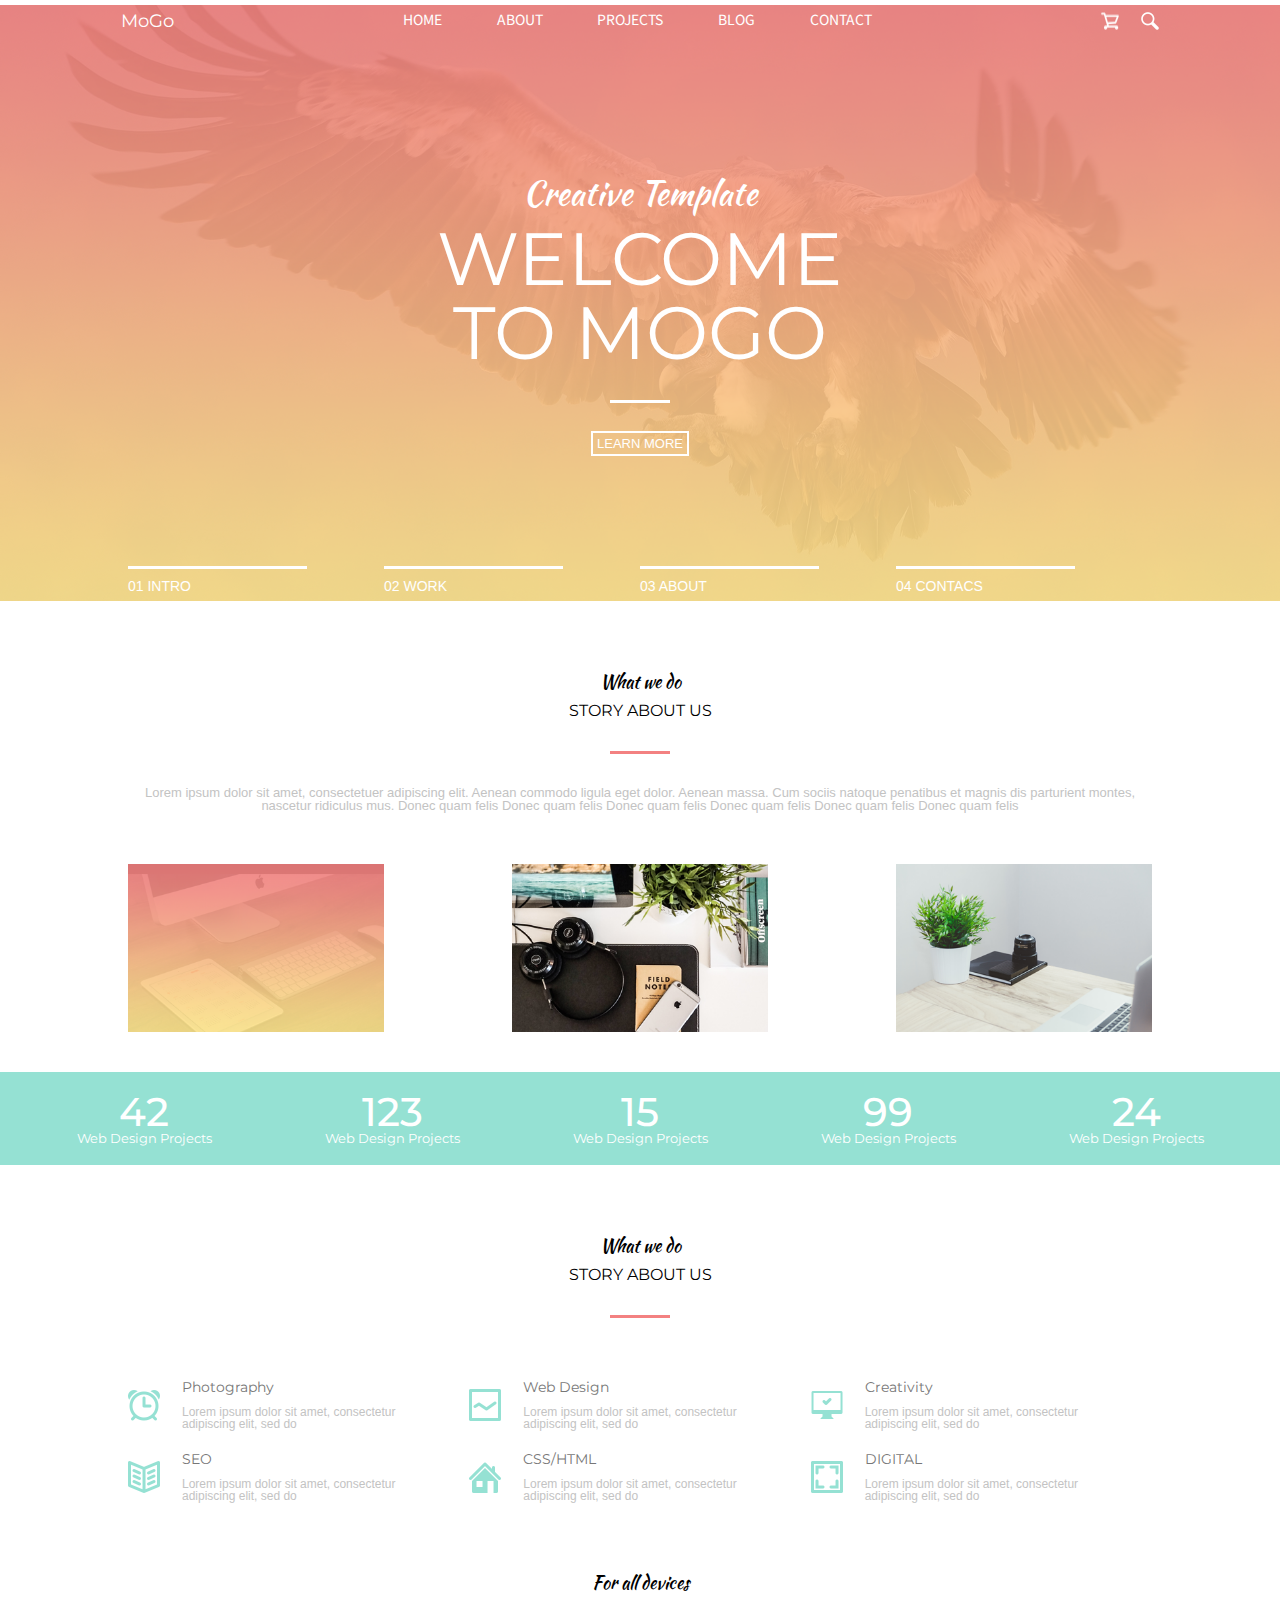
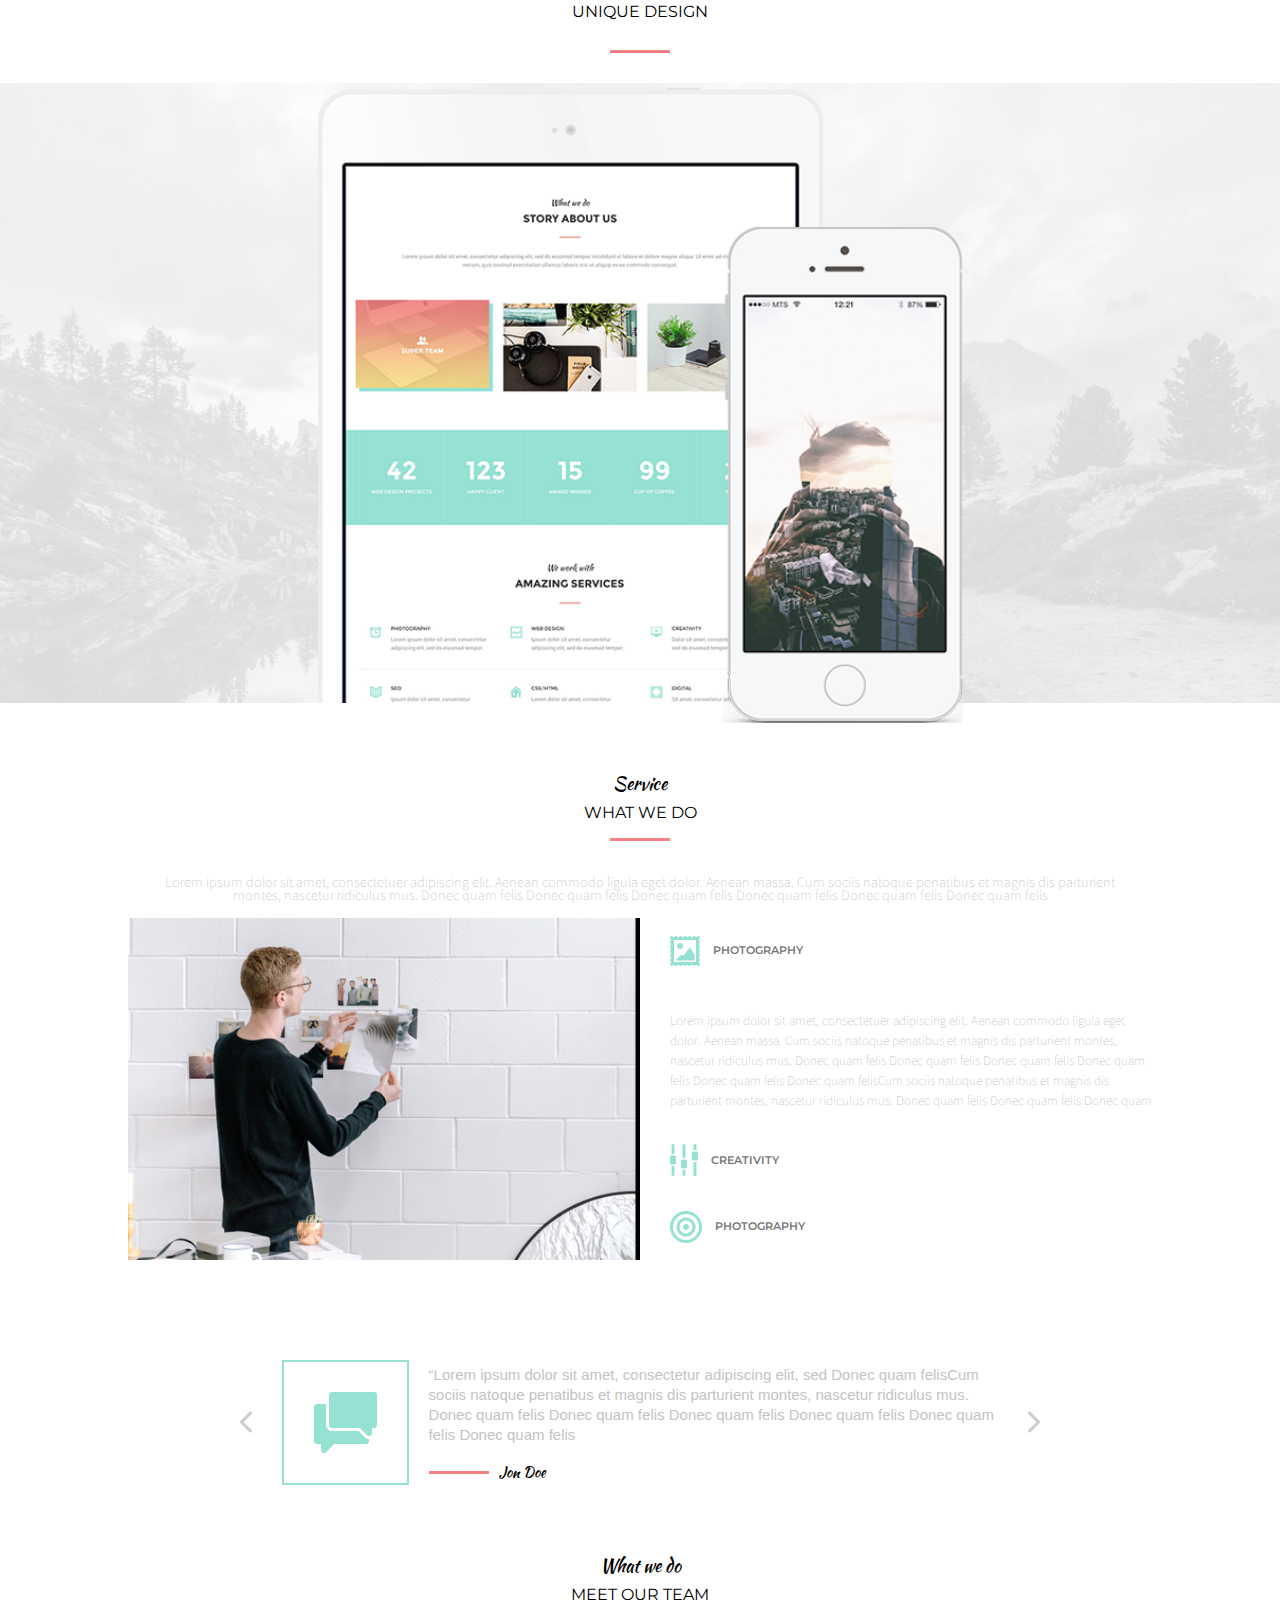
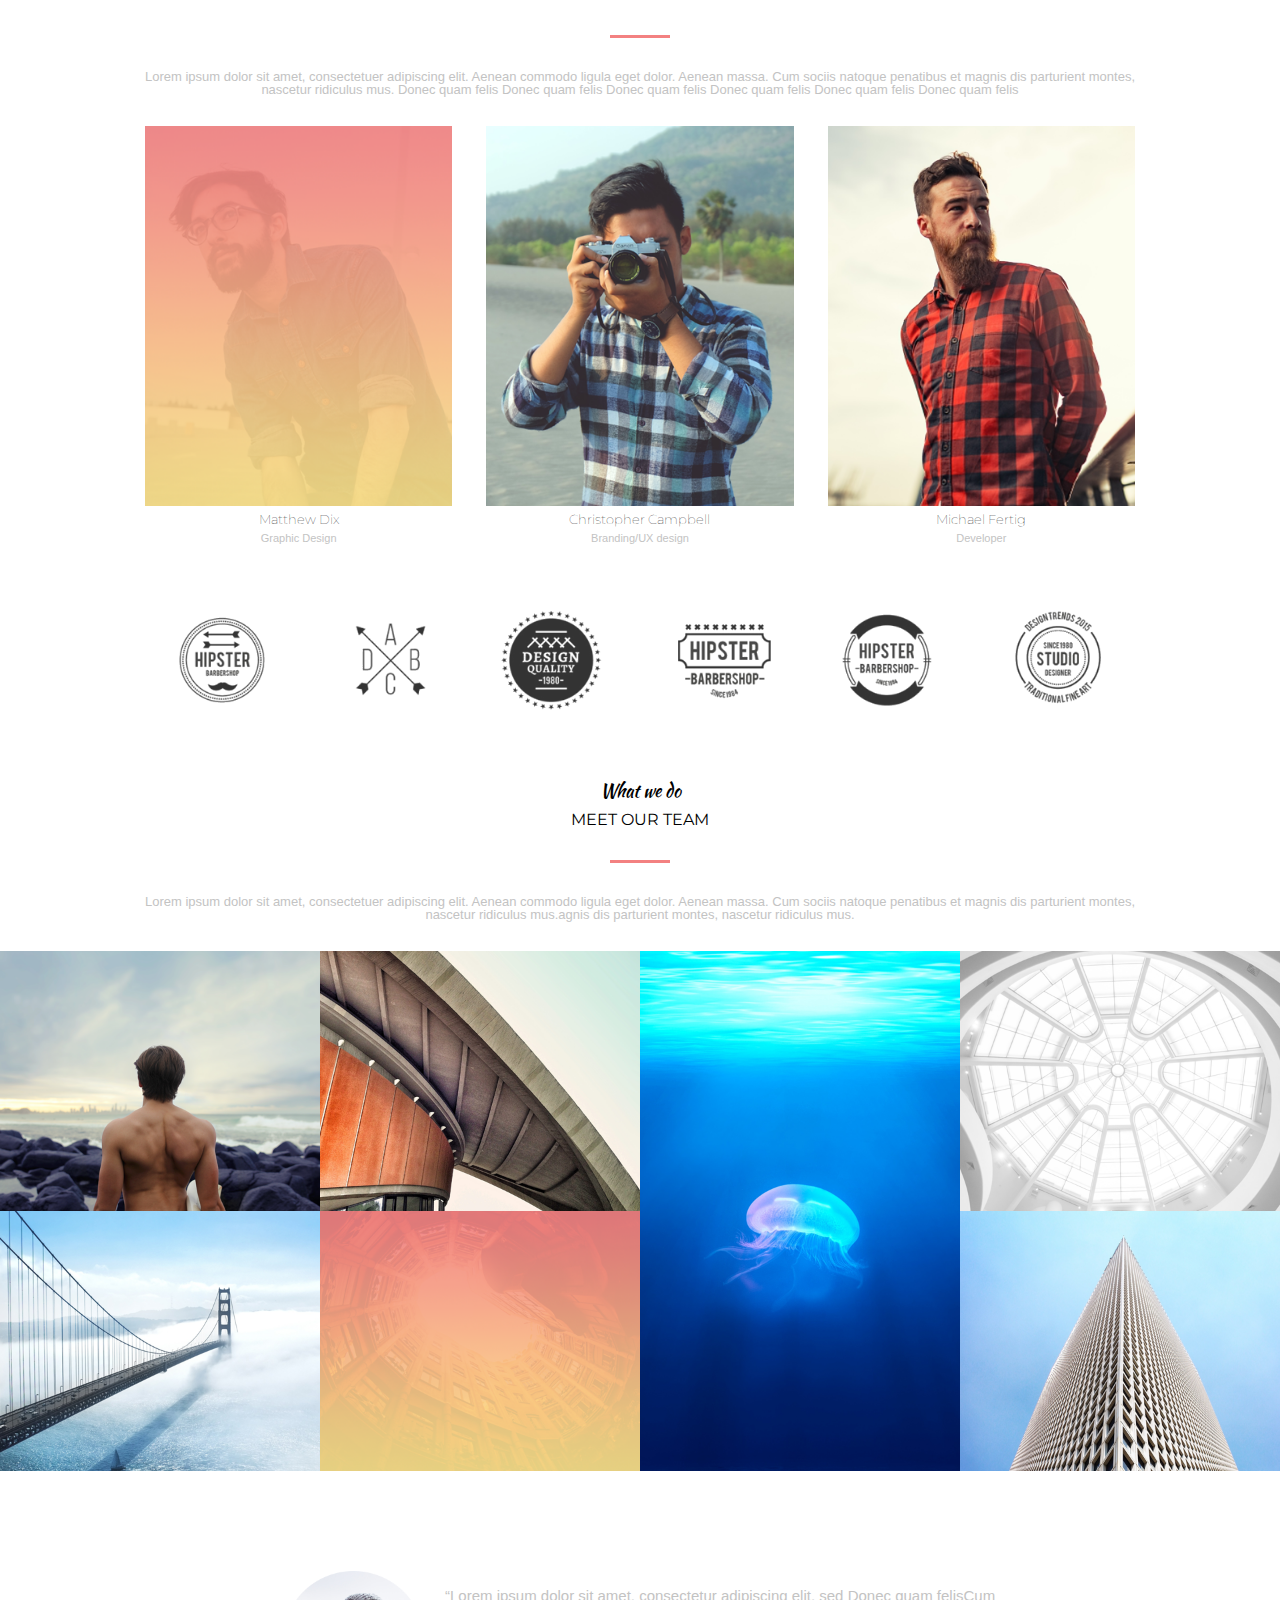
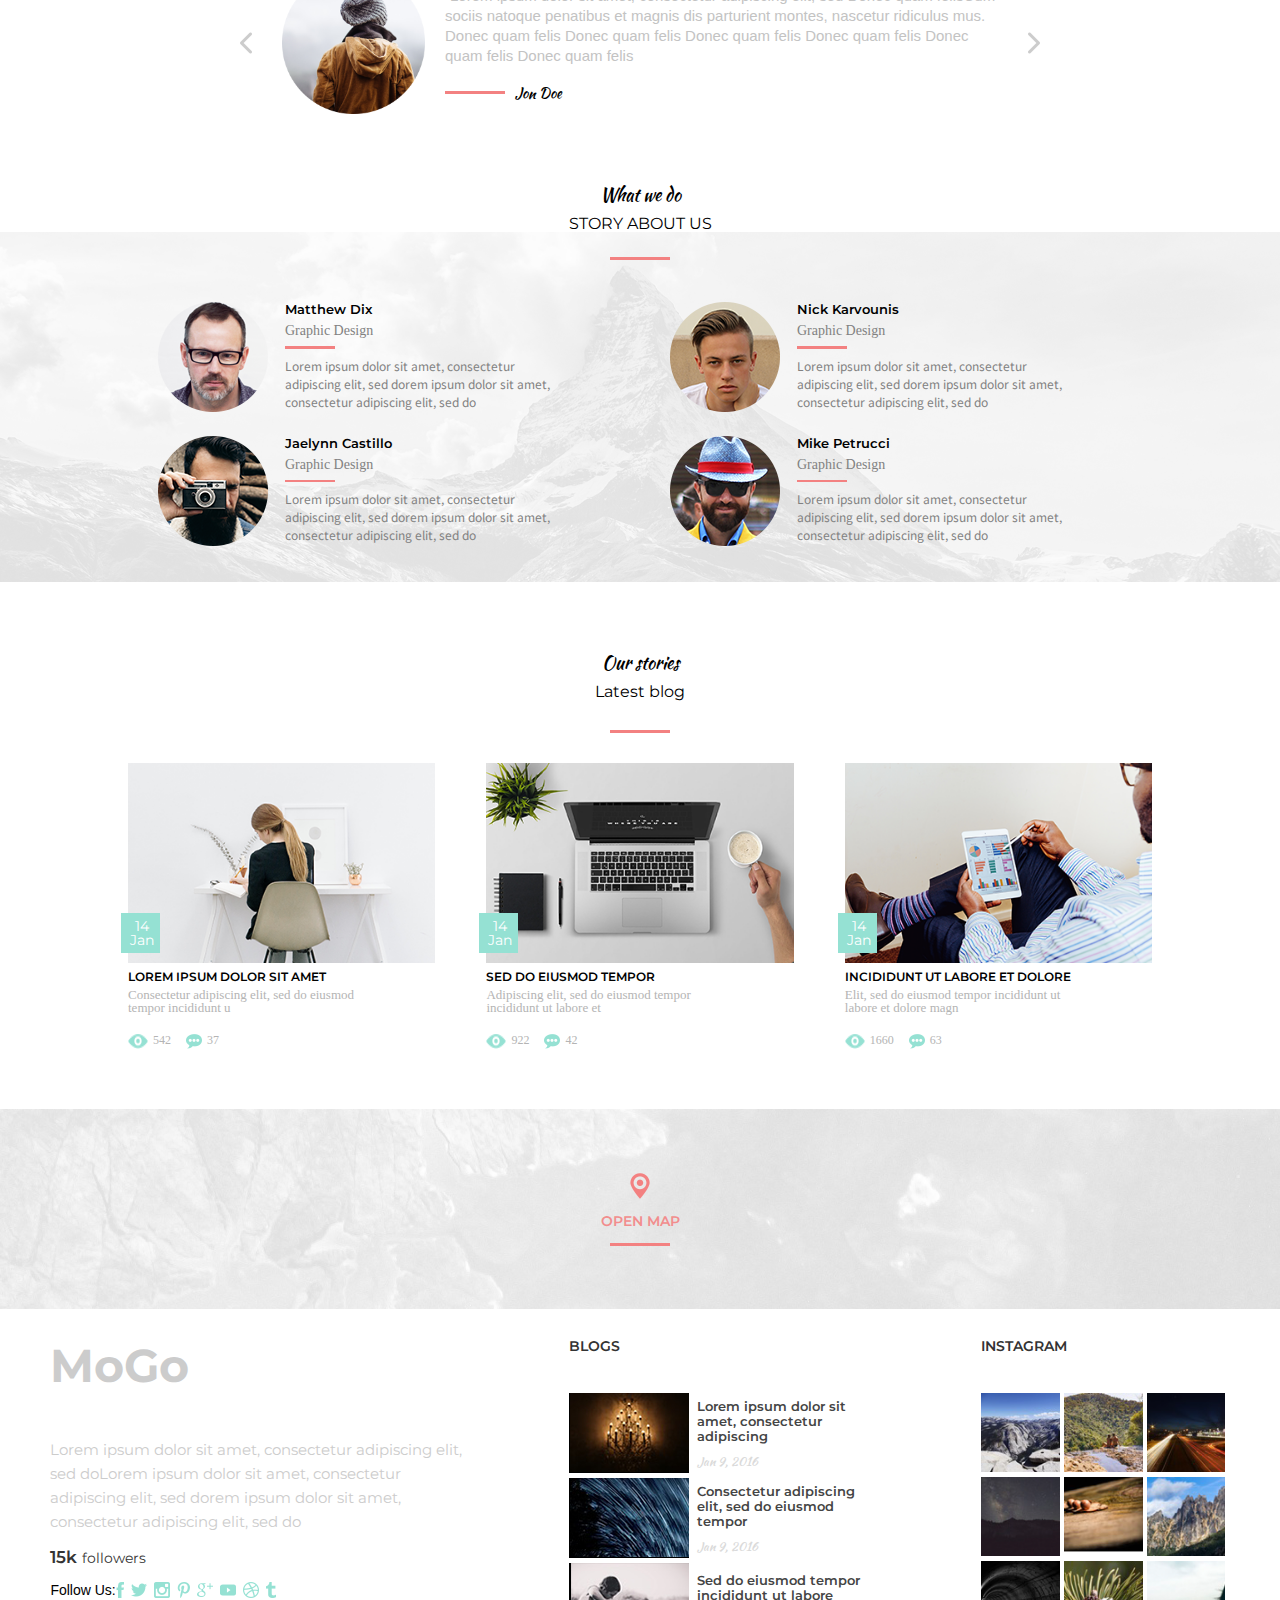
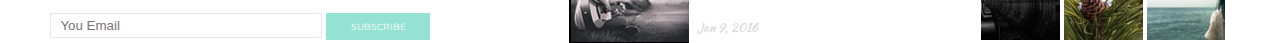
==== commit bd9bce08: "Add files via upload" ====
--- a/index.html
+++ b/index.html
@@ -6,7 +6,7 @@
 	<link rel="stylesheet" type="text/css" href="css/one.css">
 	<link href="https://fonts.googleapis.com/css2?family=Noto+Sans+JP:wght@300&display=swap" rel="stylesheet">
 	<link href="https://fonts.googleapis.com/css2?family=Lexend+Zetta&display=swap" rel="stylesheet">
-	<link href="https://fonts.googleapis.com/css2?family=Montserrat:wght@500&display=swap" rel="stylesheet">
+	<link href="https://fonts.googleapis.com/css2?family=Montserrat&display=swap" rel="stylesheet">
 	<link href="https://fonts.googleapis.com/css2?family=Kaushan+Script&display=swap" rel="stylesheet">
 
 	<title></title>
@@ -102,7 +102,7 @@
 <p class="What What2">For all devices</p>
 <p class="Story Story2">UNIQUE DESIGN</p>
 	
-	<div class="larapu"><img src="img/5.png" alt="">
+	<div class="larapu"><img src="img/5.png" alt="" class="babki">
 		<div><img src="img/display bg 768x1024.png" class="b" alt=""><img src="img/White.png" class="a" alt=""></div>
 	</div>
 
@@ -227,34 +227,107 @@
 
   <p class="What">Our stories</p>
 <p class="Story">Latest blog</p>
-	
+	<img src="img/5.png" alt="" class="gtr">	
 	<div class="scrip">
 		<div class="xxxt xxxt1">
 			<div class="mini mini1">
 				<p>14<br>Jan</p>
 			</div>
-			<p>Lorem ipsum dolor sit amet</p>
-			<p>Lorem ipsum dolor sit amet, consectetur adipiscing elit, sed dorem ipsum dolor sit amet, consectetur adipiscing elit, sed do</p>
-			<div></div>
+			<p class="first">LOREM IPSUM DOLOR SIT AMET</p>
+			<p class="most">Consectetur adipiscing elit, sed do eiusmod tempor incididunt u</p>
+			<div class="nura"><img src="img/VIEW.png" alt="" class="not"><p>542</p><img src="img/SPEECH2.png" alt=""><p>37</p></div>
 		</div>
 		<div class="xxxt xxxt2">
            <div class="mini mini2">
 				<p>14<br>Jan</p>
 			</div>
-			<p>Lorem ipsum dolor sit amet</p>
-			<p>Lorem ipsum dolor sit amet, consectetur adipiscing elit, sed dorem ipsum dolor sit amet, consectetur adipiscing elit, sed do</p>
-			<div></div>
+			<p class="first">SED DO EIUSMOD TEMPOR</p>
+			<p class="most">Adipiscing elit, sed do eiusmod tempor incididunt ut labore et </p>
+			<div class="nura"><img src="img/VIEW.png" alt="" class="not"><p>922</p><img src="img/SPEECH2.png" alt=""><p>42</p></div>
 		</div>
 		<div class="xxxt xxxt3">
 		   <div class="mini mini3">
 				<p>14<br>Jan</p>
 			</div>
-			<p>Lorem ipsum dolor sit amet</p>
-			<p>Lorem ipsum dolor sit amet, consectetur adipiscing elit, sed dorem ipsum dolor sit amet, consectetur adipiscing elit, sed do</p>
-			<div></div>
-		</div>
-	</div>
-
+			<p class="first">INCIDIDUNT UT LABORE ET DOLORE</p>
+			<p class="most">Elit, sed do eiusmod tempor incididunt ut labore et dolore magn</p>
+			<div class="nura"><img src="img/VIEW.png" alt="" class="not"><p>1660</p><img src="img/SPEECH2.png" alt=""><p>63</p></div>
+		</div>
+	</div>
+
+<div class="map"><img src="img/PIN2.png" alt=""><p>OPEN MAP</p><img src="img/5.png" alt=""></div>
+
+ </div>
+ 	<footer>
+ 		<div class="ft1">
+ 			<p class="ftmgg">MoGo</p>
+ 	    	<p class="ftf">Lorem ipsum dolor sit amet, consectetur adipiscing elit, sed doLorem ipsum dolor sit amet, consectetur adipiscing elit, sed dorem ipsum dolor sit amet, consectetur adipiscing elit, sed do</p>
+ 	    	<p class="cefft">15k <span>followers</span></p>
+ 	  <div class="ftsoc"><p>Follow Us:</p>
+ 
+        <div class="ftsoc1">
+			<img src="img/facebook.png" alt="">
+ 	    	<img src="img/twitter.png" alt="">
+ 	    	<img src="img/instagram.png" alt="">
+ 	    	<img src="img/pinterest.png" alt=""></div>
+ 	    <div class="ftsoc2">
+ 	    	<img src="img/googleplus.png" alt="">
+ 	    	<img src="img/youtube.png" alt="">
+ 	    	<img src="img/dribbble.png" alt="">
+ 	    	<img src="img/tumblr.png" alt=""></div>
+ 	   </div>
+ 	    	<form action="https://www.yandex.ru/">
+			<input class="poisc" type="search" name="q" placeholder="You Email">
+			<button>SUBSCRIBE</button>
+		</form>
+ 	    </div>
+ 		<div class="ft2">
+ 			<p class="blogft">BLOGS</p>
+ 		  <div class="ft21">
+ 		  	<img src="img/fut1.png" alt="">
+ 		  		<div>
+ 		  			<p class="pft">Lorem ipsum dolor sit amet,  consectetur adipiscing</p>
+ 		  			<p class="pft2">Jan 9, 2016</p>
+ 		  		</div>
+ 		  </div>
+ 		  <div class="ft22">
+ 		  	<img src="img/fut2.png" alt="">
+ 		  		<div>
+ 		  			<p class="pft">Consectetur adipiscing elit,  sed do eiusmod tempor</p>
+ 		  			<p class="pft2">Jan 9, 2016</p>
+ 		  		</div>
+ 		  </div>
+ 		  <div class="ft23">
+ 		  	<img src="img/fut3.png" alt="">
+ 		  		<div>
+ 		  			<p class="pft">Sed do eiusmod tempor  incididunt ut labore</p>
+ 		  			<p class="pft2">Jan 9, 2016</p>
+ 		  		</div>
+ 		  </div>
+ 		</div>
+ 		<div class="ft3">
+ 			<p class="pft3">INSTAGRAM</p>
+
+ 				<div class="fotofut">
+ 					<div>
+ 						<img src="img/imgf31.png" alt="">
+ 						<img src="img/imgf32.png" alt="">
+ 						<img src="img/imgf33.png" alt="">
+ 					</div>
+ 					<div>
+ 						<img src="img/imgf34.png" alt="">
+ 						<img src="img/imgf35.png" class="w88" alt="">
+ 						<img src="img/imgf36.png" alt="">
+ 					</div>
+ 					<div>
+ 						<img src="img/imgf37.png" alt="">
+ 						<img src="img/imgf38.png" alt="">
+ 						<img src="img/imgf39.png" alt="">
+ 					</div>
+ 				</div>
+ 		</div>
+ 	</footer>
+ </div>
 </div>
 </body>
 </html>	--- a/css/one.css
+++ b/css/one.css
@@ -77,11 +77,11 @@
   font-family: "Noto Sans JP", sans-serif;
 }
 
-body .contaner .main .d .mag .d2 div p {
+body .contaner footer .ft2 .ft21 div .pft2, body .contaner footer .ft2 .ft22 div .pft2, body .contaner footer .ft2 .ft23 div .pft2, body .contaner .main .d .mag .d2 div p {
   font-family: "Kaushan Script", cursive;
 }
 
-body .contaner .main .scrip .xxxt .mini p, body .contaner .main .mi .andy div .tu div .name, body .contaner .main .seksi div .name, body .contaner .main .mara div .tri div p, body .contaner .main .laraptxe .lara div div .a {
+body .contaner footer .ft3 .pft3, body .contaner footer .ft2 .ft21 div .pft, body .contaner footer .ft2 .ft22 div .pft, body .contaner footer .ft2 .ft23 div .pft, body .contaner footer .ft2 .blogft, body .contaner footer .ft1 form button, body .contaner footer .ft1 .cefft, body .contaner footer .ft1 .ftf, body .contaner .main .map p, body .contaner .main .scrip .xxxt .first, body .contaner .main .scrip .xxxt .mini p, body .contaner .main .mi .andy div .tu div .name, body .contaner .main .seksi div .name, body .contaner .main .mara div .tri div p, body .contaner .main .laraptxe .lara div div .a {
   font-family: "Montserrat", sans-serif;
 }
 
@@ -208,7 +208,6 @@
 body .contaner header .header1 .sass div img {
   width: 70%;
   height: 3px;
-  align-items: center;
 }
 body .contaner header .header1 .sass div p {
   color: #fff;
@@ -327,6 +326,9 @@
   flex-direction: column;
   align-items: center;
 }
+body .contaner .main .larapu .babki {
+  margin-bottom: 30px;
+}
 body .contaner .main .larapu div {
   width: 100%;
   background-image: url(../img/45.png);
@@ -342,6 +344,8 @@
 }
 body .contaner .main .larapu div .a {
   width: 18.75%;
+  margin-left: -100px;
+  margin-bottom: -20px;
 }
 body .contaner .main .mara {
   width: 80%;
@@ -378,10 +382,6 @@
 body .contaner .main .mara div .tri div {
   display: flex;
   width: 100%;
-  background-image: url(../img/9.png);
-  background-size: cover;
-  background-repeat: no-repeat;
-  background-position: center;
 }
 body .contaner .main .mara div .tri div img {
   align-self: center;
@@ -507,7 +507,6 @@
   flex-direction: column;
 }
 body .contaner .main .ima .vexa div {
-  display: flex;
   width: 100%;
 }
 body .contaner .main .ima .vexa div img {
@@ -590,6 +589,9 @@
   padding-bottom: 8px;
   width: 50px;
 }
+body .contaner .main .gtr {
+  margin: 30px 0;
+}
 body .contaner .main .scrip {
   display: flex;
   width: 80%;
@@ -610,6 +612,10 @@
   background-repeat: no-repeat;
   background-position: center;
   padding-bottom: 10px;
+  transition: 0.5s all;
+}
+body .contaner .main .scrip .xxxt .mini:hover {
+  box-shadow: 6px 6px 0 #95E1D3;
 }
 body .contaner .main .scrip .xxxt .mini p {
   background: #95E1D3;
@@ -625,21 +631,192 @@
 body .contaner .main .scrip .xxxt .mini3 {
   background-image: url(../img/Lay3.png);
 }
-
-@media (max-width: 440px) {
-  body .contaner .main .berez div p {
-    font-size: 12px;
-  }
-
-  body .contaner .main .berez div .cef {
-    font-size: 35px;
-  }
-
-  body .contaner header .header1 .p2 {
-    font-size: 50px;
-  }
-}
+body .contaner .main .scrip .xxxt .first {
+  margin: 8px 0 5px 0;
+  font-size: 12px;
+  font-weight: 600;
+}
+body .contaner .main .scrip .xxxt .most {
+  width: 80%;
+  line-height: 13px;
+  color: #B4B4B4;
+  font-size: 13px;
+  font-family: roboto-regular;
+}
+body .contaner .main .scrip .xxxt .nura {
+  margin-top: 20px;
+  display: flex;
+}
+body .contaner .main .scrip .xxxt .nura img {
+  margin-left: 15px;
+}
+body .contaner .main .scrip .xxxt .nura .not {
+  margin: 0;
+}
+body .contaner .main .scrip .xxxt .nura p {
+  font-size: 12px;
+  font-family: roboto-regular;
+  color: #B4B4B4;
+  padding-left: 5px;
+}
+body .contaner .main .map {
+  margin-top: 60px;
+  width: 100%;
+  display: flex;
+  align-items: center;
+  flex-direction: column;
+  height: 200px;
+  justify-content: center;
+  background-image: url(../img/L9.png);
+  background-size: cover;
+  background-repeat: no-repeat;
+  background-position: center;
+}
+body .contaner .main .map img {
+  margin: 15px 0;
+}
+body .contaner .main .map p {
+  color: #F28D8D;
+  font-weight: 600;
+}
+body .contaner footer {
+  margin: 0;
+  margin-top: 30px;
+  display: flex;
+  justify-content: space-around;
+}
+body .contaner footer .ft1 {
+  width: 32.6388888889%;
+  display: flex;
+  flex-direction: column;
+  justify-content: space-around;
+}
+body .contaner footer .ft1 .ftmgg {
+  font-family: Montserrat;
+  font-size: 46px;
+  font-weight: 700;
+  color: #cccccc;
+  padding-bottom: 42px;
+}
+body .contaner footer .ft1 .ftf {
+  padding-bottom: 8px;
+  font-weight: 400;
+  font-size: 15px;
+  color: #CCCCCC;
+  line-height: 24px;
+}
+body .contaner footer .ft1 .cefft {
+  padding-bottom: 8px;
+  font-size: 17px;
+  color: #333333;
+  font-weight: 600;
+}
+body .contaner footer .ft1 .cefft span {
+  font-size: 14px;
+  font-weight: 400;
+}
+body .contaner footer .ft1 .ftsoc {
+  padding-bottom: 8px;
+  display: flex;
+}
+body .contaner footer .ft1 .ftsoc p {
+  align-self: center;
+}
+body .contaner footer .ft1 .ftsoc img + img {
+  margin-left: 7px;
+}
+body .contaner footer .ft1 .ftsoc .ftsoc1 {
+  display: flex;
+  align-items: center;
+  padding-right: 7px;
+}
+body .contaner footer .ft1 .ftsoc .ftsoc2 {
+  display: flex;
+  align-items: center;
+}
+body .contaner footer .ft1 form input {
+  width: 65%;
+  border: 1px solid #e7e7e7;
+  background-color: #fff;
+  padding: 4px 9px;
+  margin: 0;
+}
+body .contaner footer .ft1 form button {
+  font-size: 9px;
+  width: 25%;
+  margin: 0;
+  background: #95E1D3;
+  padding: 8px 10px;
+  color: #fff;
+}
+body .contaner footer .ft2 {
+  width: 24.3055555556%;
+}
+body .contaner footer .ft2 .blogft {
+  padding-bottom: 40px;
+  font-weight: 600;
+  color: #333333;
+  font-size: 14px;
+}
+body .contaner footer .ft2 img {
+  width: 40%;
+}
+body .contaner footer .ft2 .ft21, body .contaner footer .ft2 .ft22 {
+  margin-bottom: 5px;
+}
+body .contaner footer .ft2 .ft21, body .contaner footer .ft2 .ft22, body .contaner footer .ft2 .ft23 {
+  display: flex;
+}
+body .contaner footer .ft2 .ft21 div, body .contaner footer .ft2 .ft22 div, body .contaner footer .ft2 .ft23 div {
+  padding-left: 8px;
+  display: flex;
+  flex-direction: column;
+  justify-content: space-around;
+}
+body .contaner footer .ft2 .ft21 div .pft2, body .contaner footer .ft2 .ft22 div .pft2, body .contaner footer .ft2 .ft23 div .pft2 {
+  color: #DADADA;
+  font-size: 12px;
+}
+body .contaner footer .ft2 .ft21 div .pft, body .contaner footer .ft2 .ft22 div .pft, body .contaner footer .ft2 .ft23 div .pft {
+  line-height: 15px;
+  color: #444;
+  font-size: 13px;
+  font-weight: 600;
+}
+body .contaner footer .ft3 {
+  width: 19.4444444444%;
+  display: flex;
+  flex-direction: column;
+}
+body .contaner footer .ft3 .pft3 {
+  padding-bottom: 40px;
+  font-weight: 600;
+  color: #333333;
+  font-size: 14px;
+}
+body .contaner footer .ft3 .fotofut {
+  display: flex;
+}
+body .contaner footer .ft3 .fotofut div {
+  display: flex;
+  flex-direction: column;
+}
+body .contaner footer .ft3 .fotofut div img + img {
+  padding-top: 5px;
+}
+body .contaner footer .ft3 .fotofut div img {
+  width: 95%;
+}
+
 @media (max-width: 800px) {
+  body .contaner .main .larapu div .a {
+    margin-left: -50px;
+  }
+
+  body .contaner .main .mara div .tri {
+    padding: 0;
+  }
+
   body .contaner {
     width: 100%;
   }
@@ -750,7 +927,7 @@
     width: 60%;
   }
 
-  body .contaner .main .ima, body .contaner .main .mi .andy, body .contaner .main .mi .andy div .tu, body .contaner .main .mi .andy div .tu div {
+  body .contaner .main .ima, body .contaner .main .mi .andy, body .contaner .main .mi .andy div .tu, body .contaner .main .mi .andy div .tu div, body .contaner .main .scrip {
     flex-direction: column;
     align-items: center;
   }
@@ -776,4 +953,64 @@
   body .contaner .main .mi .andy div {
     width: 80%;
   }
+
+  body .contaner .main .img img {
+    width: 80%;
+  }
+
+  body .contaner .main .scrip .xxxt {
+    width: 70%;
+    padding-top: 20px;
+  }
+
+  body .contaner footer {
+    flex-direction: column;
+    align-items: center;
+  }
+
+  body .contaner footer .ft1, body .contaner footer .ft3, body .contaner footer .ft2 {
+    width: 80%;
+  }
+
+  body .contaner footer .ft2, body .contaner footer .ft3 {
+    margin-top: 50px;
+  }
+
+  body .contaner footer .ft2 img {
+    width: 25%;
+  }
+
+  body .contaner footer .ft1 .ftf {
+    line-height: 20px;
+    padding-bottom: 12px;
+  }
+
+  body .contaner footer .ft1 .cefft, body .contaner footer .ft1 .ftsoc {
+    padding-bottom: 20px;
+  }
+
+  body .contaner footer .ft3 {
+    align-items: center;
+  }
+}
+@media (max-width: 440px) {
+  body .contaner .main .berez div p {
+    font-size: 12px;
+  }
+
+  body .contaner .main .berez div .cef {
+    font-size: 35px;
+  }
+
+  body .contaner header .header1 .p2 {
+    font-size: 50px;
+  }
+
+  body .contaner footer .ft1 .ftsoc p {
+    align-self: start;
+  }
+
+  body .contaner footer .ft2 img {
+    width: 50%;
+  }
 }